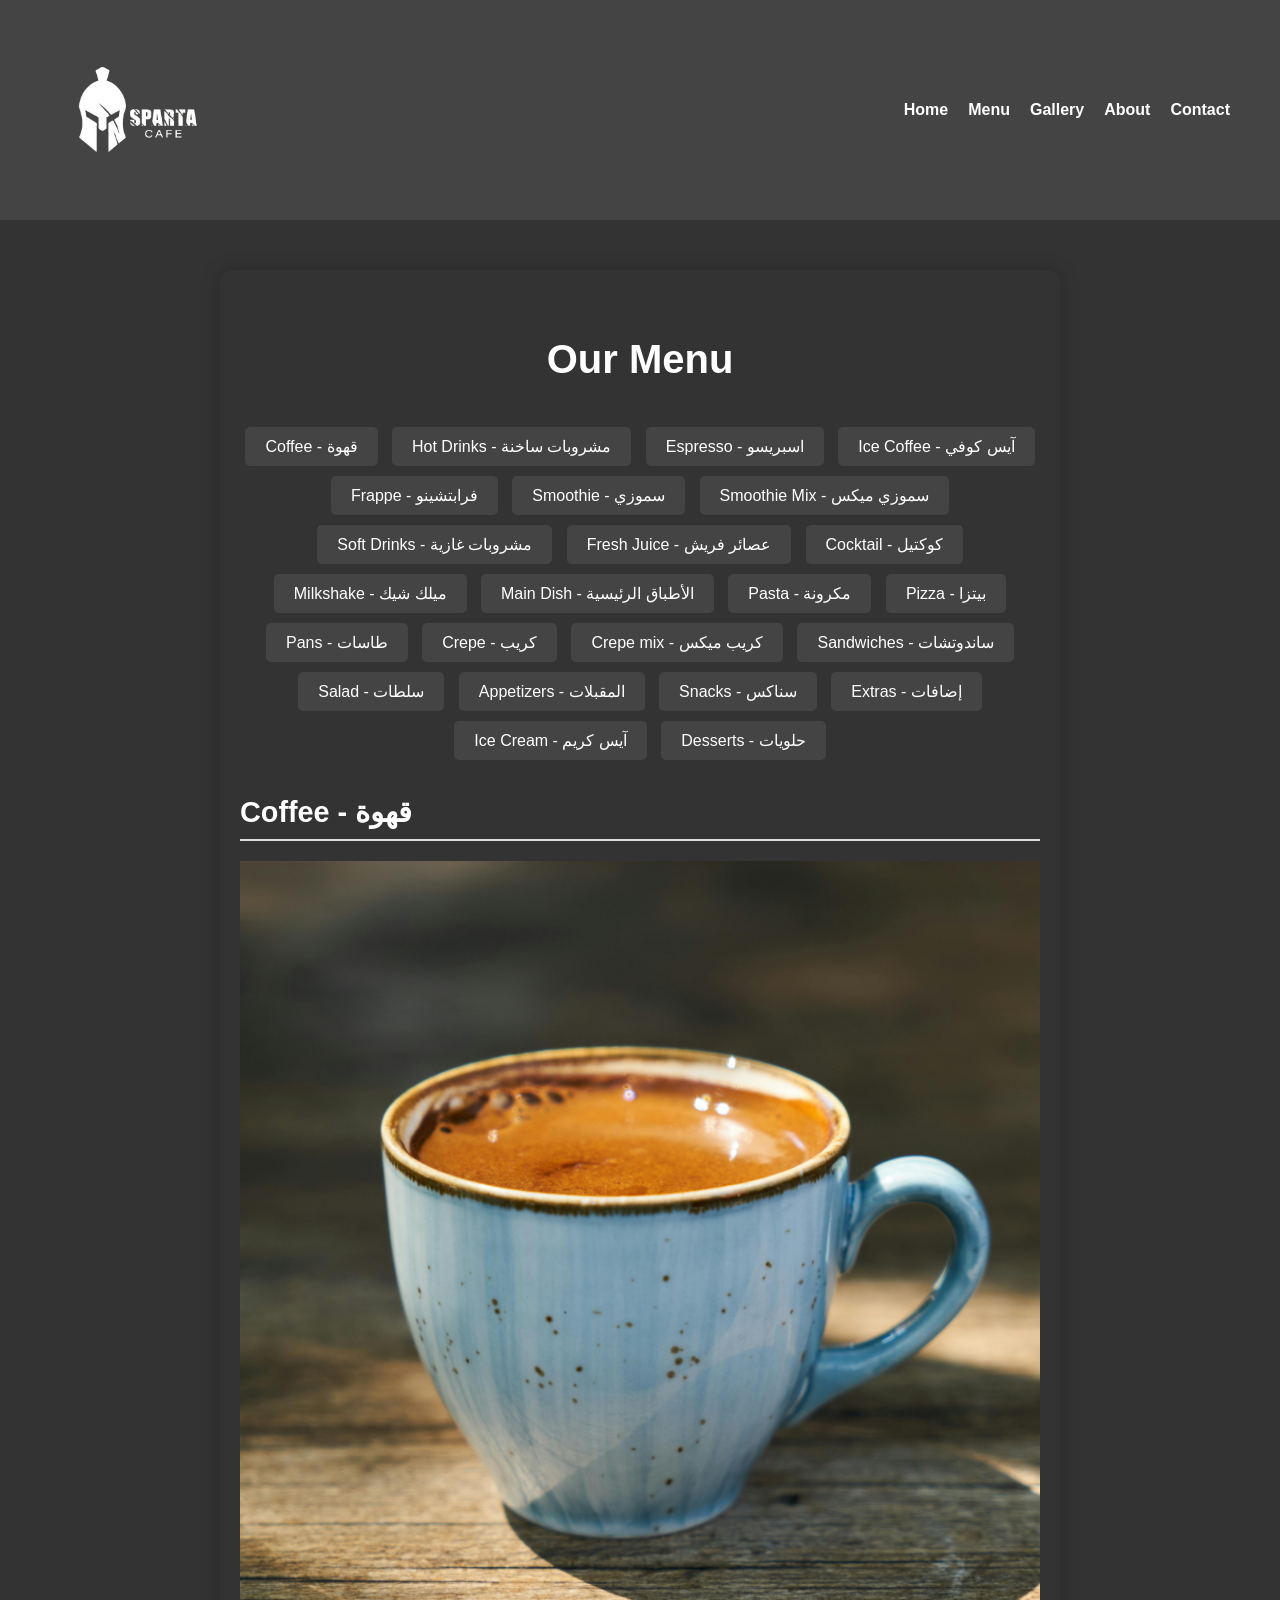
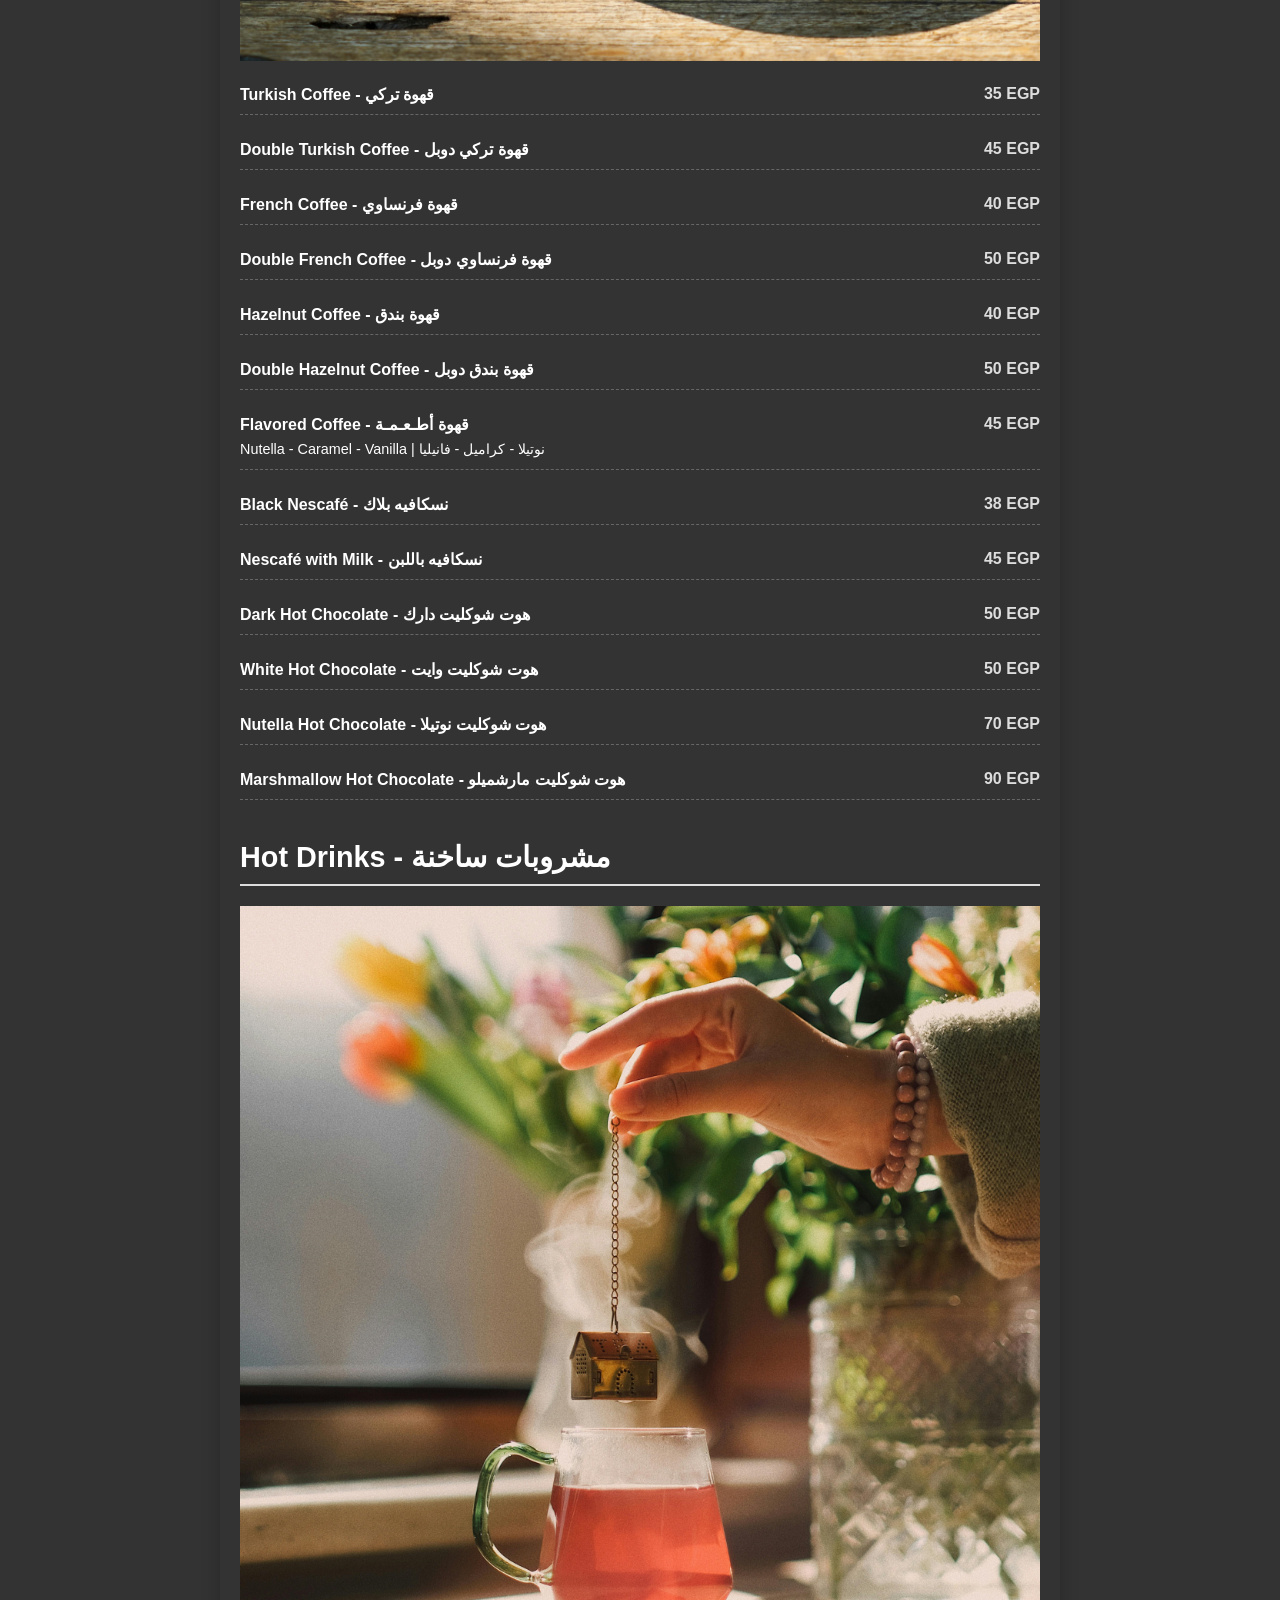
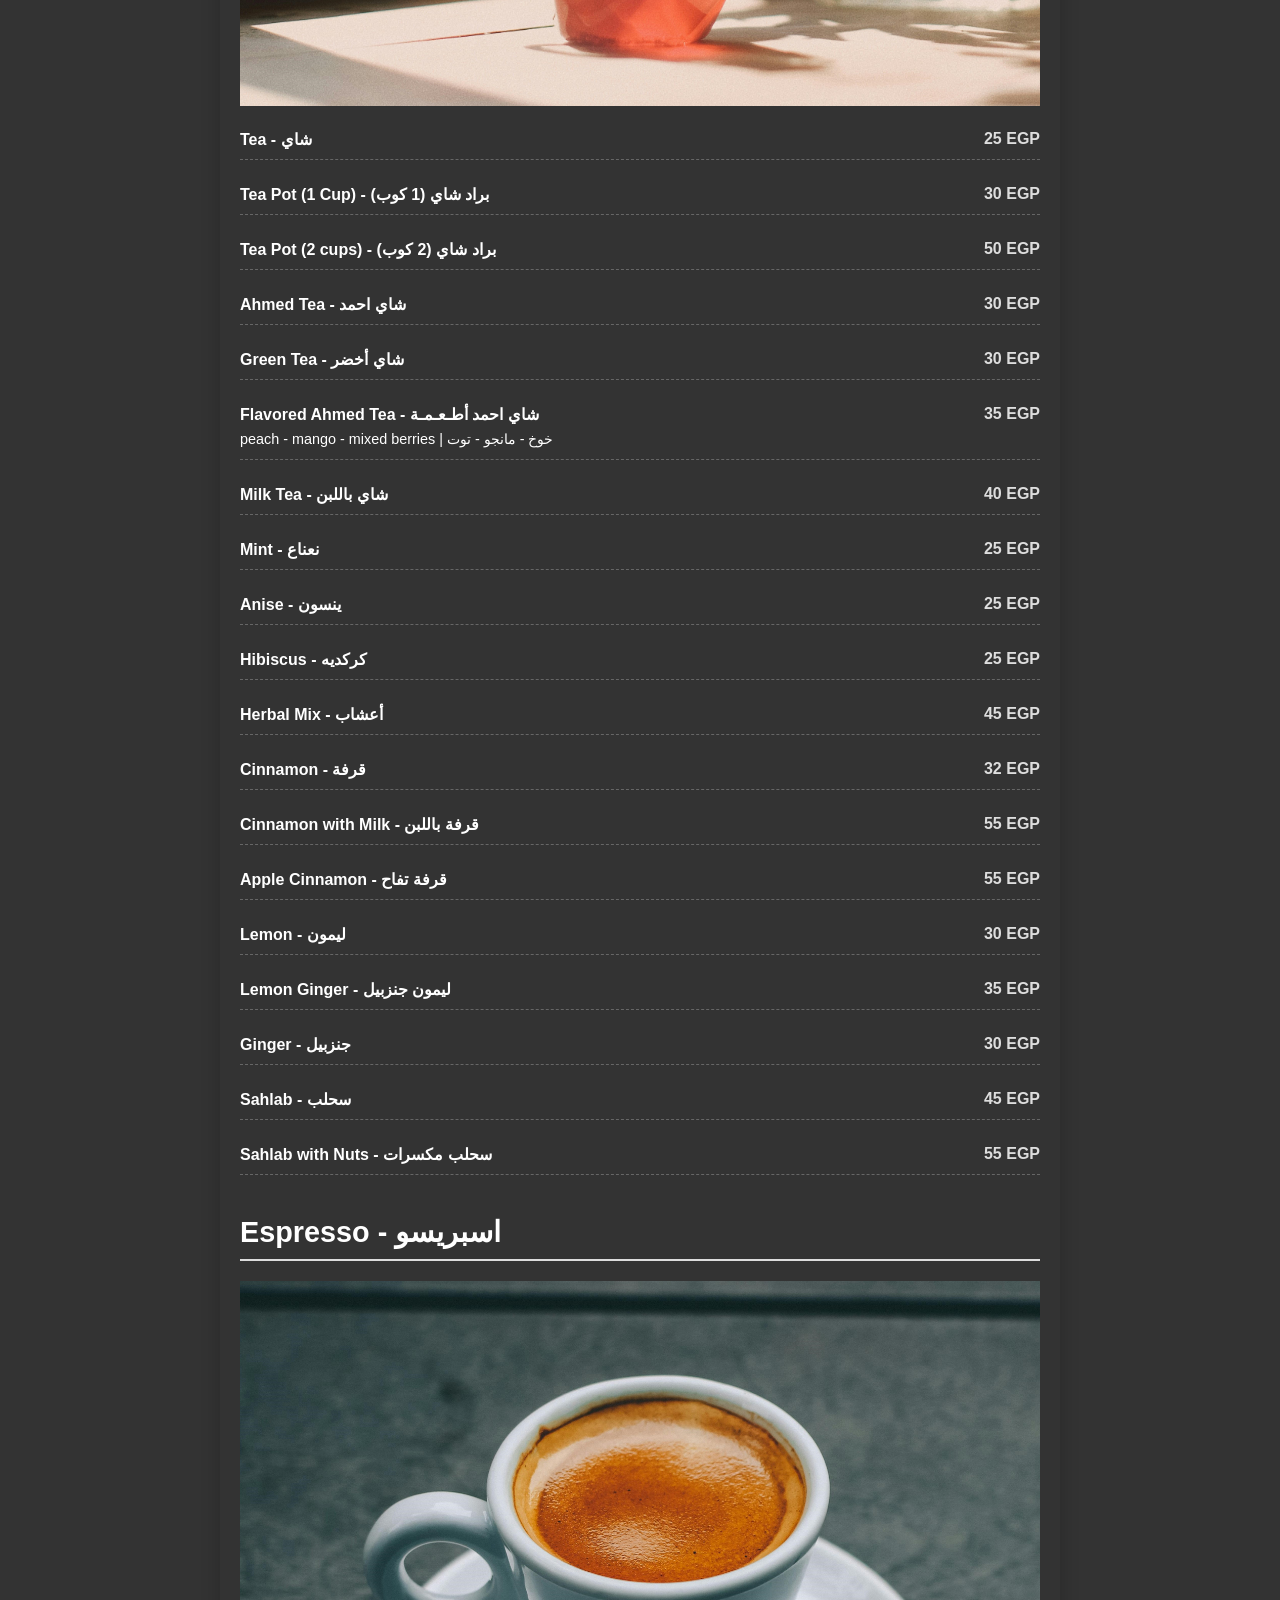
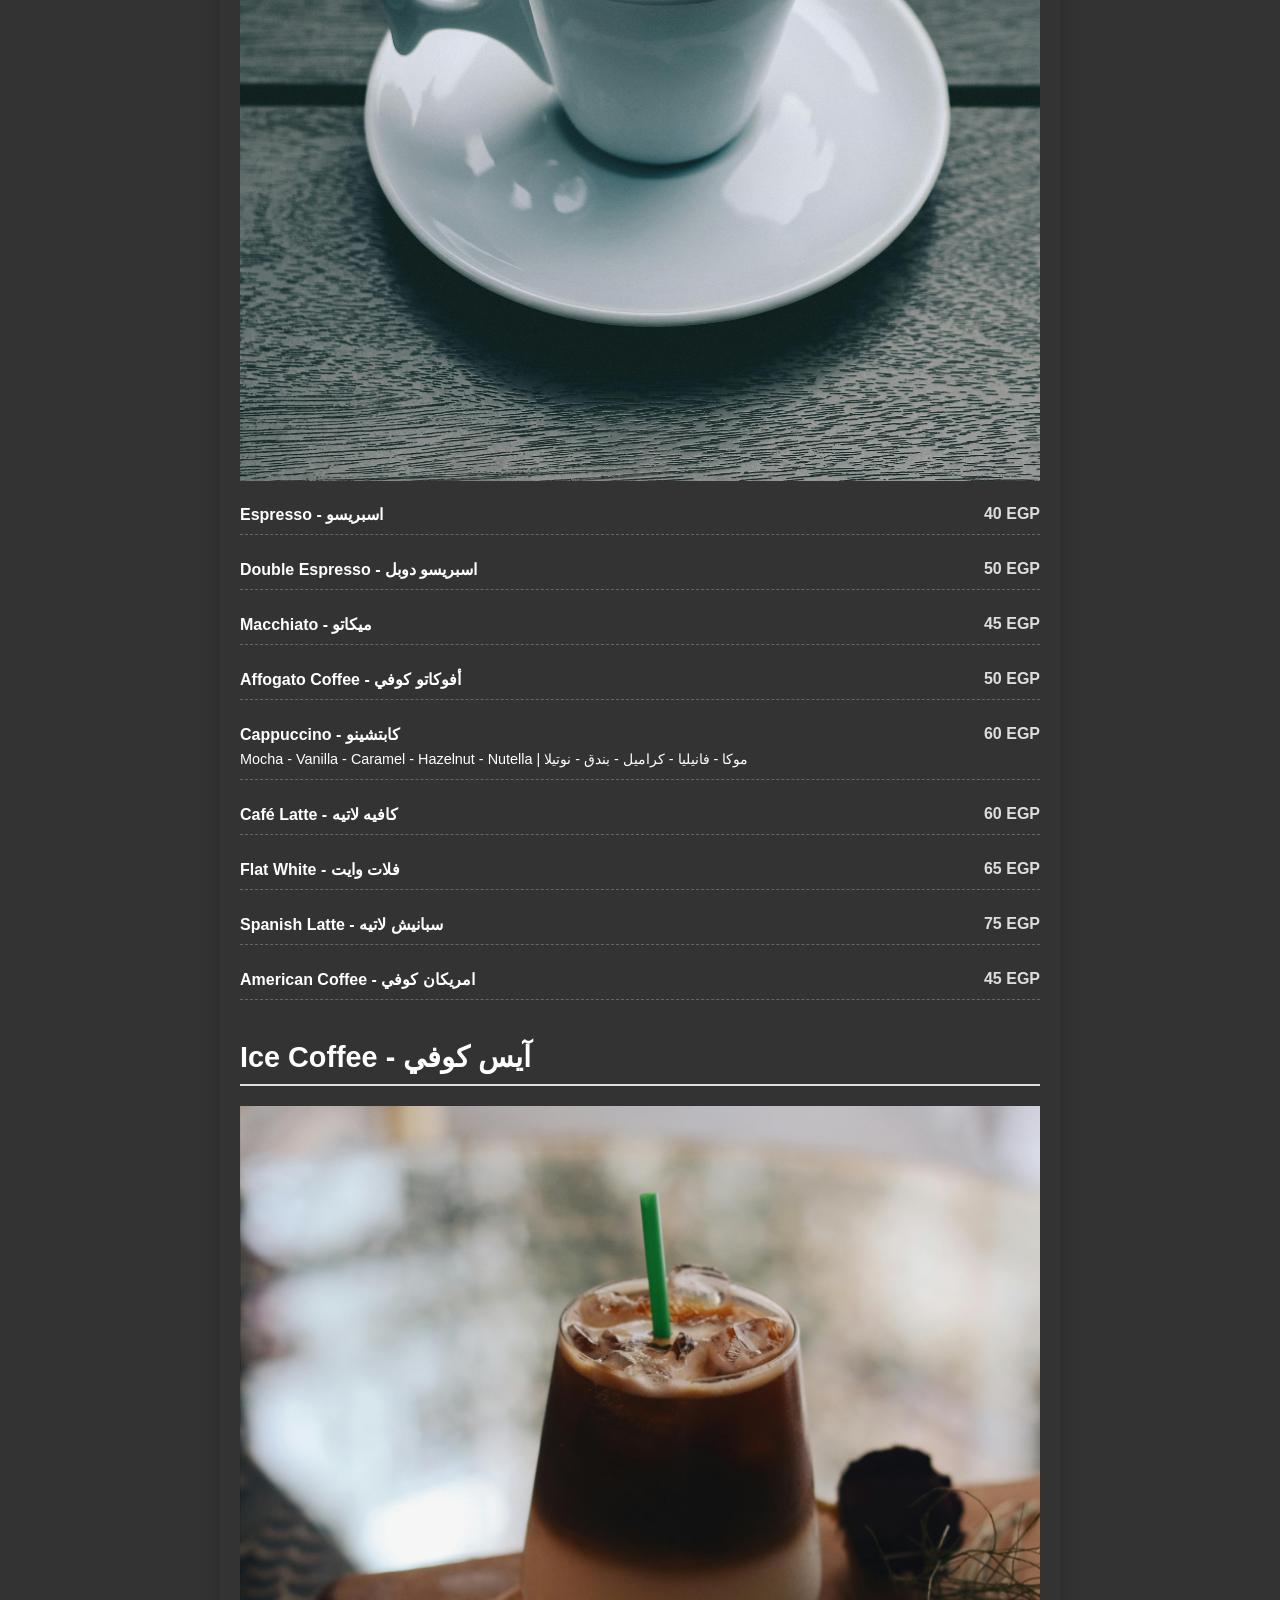
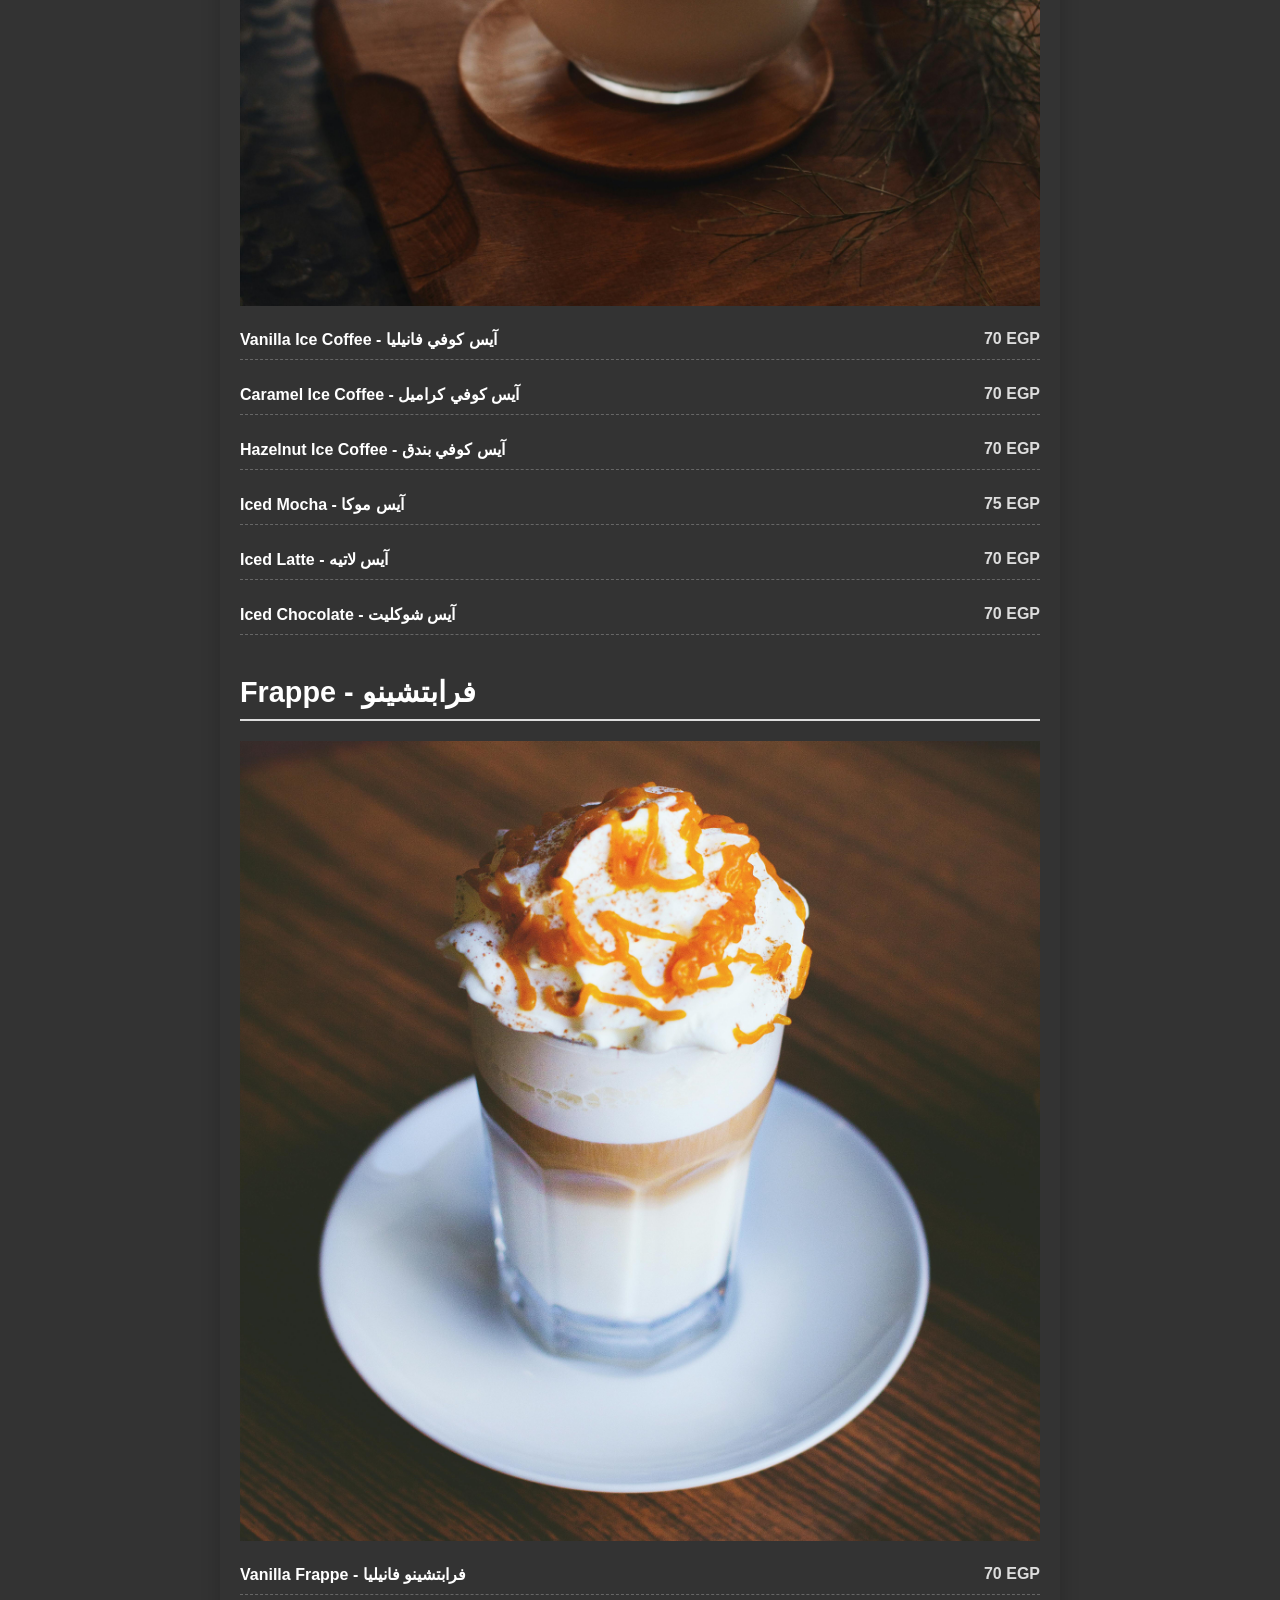
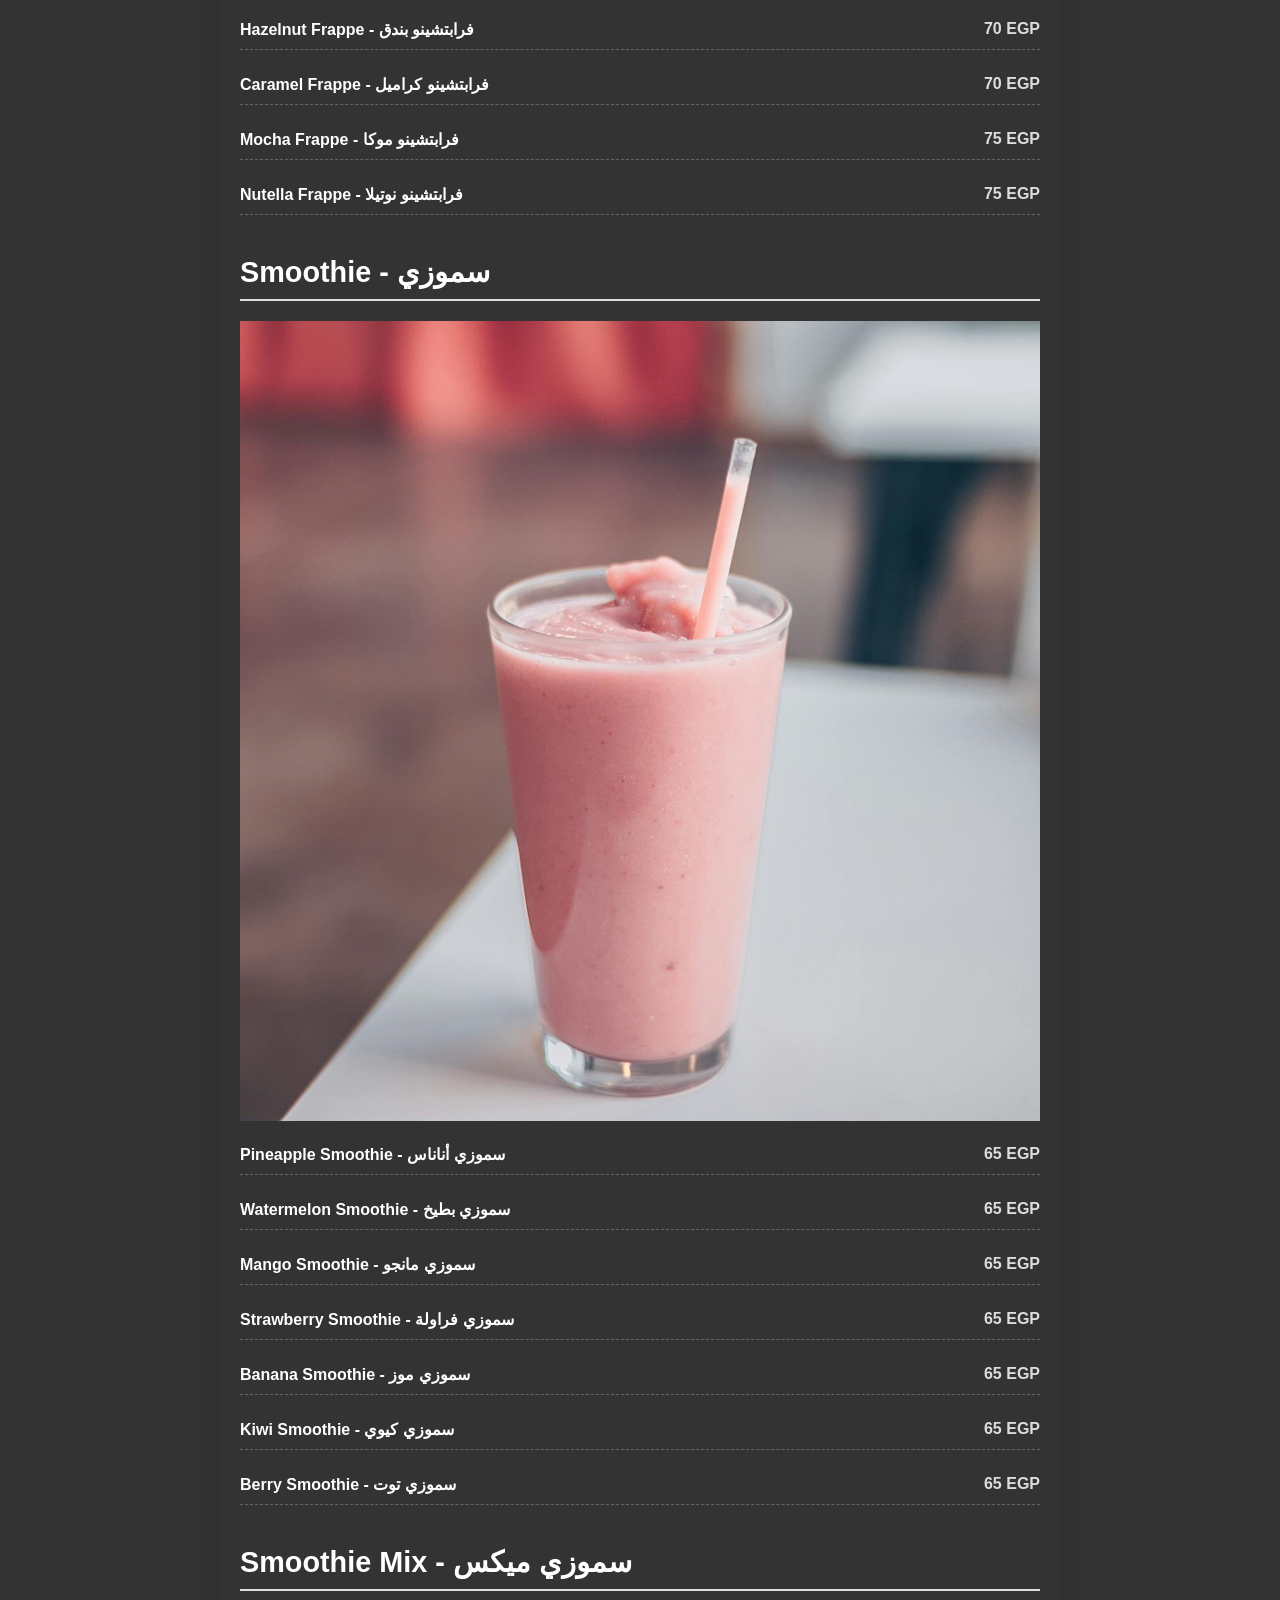
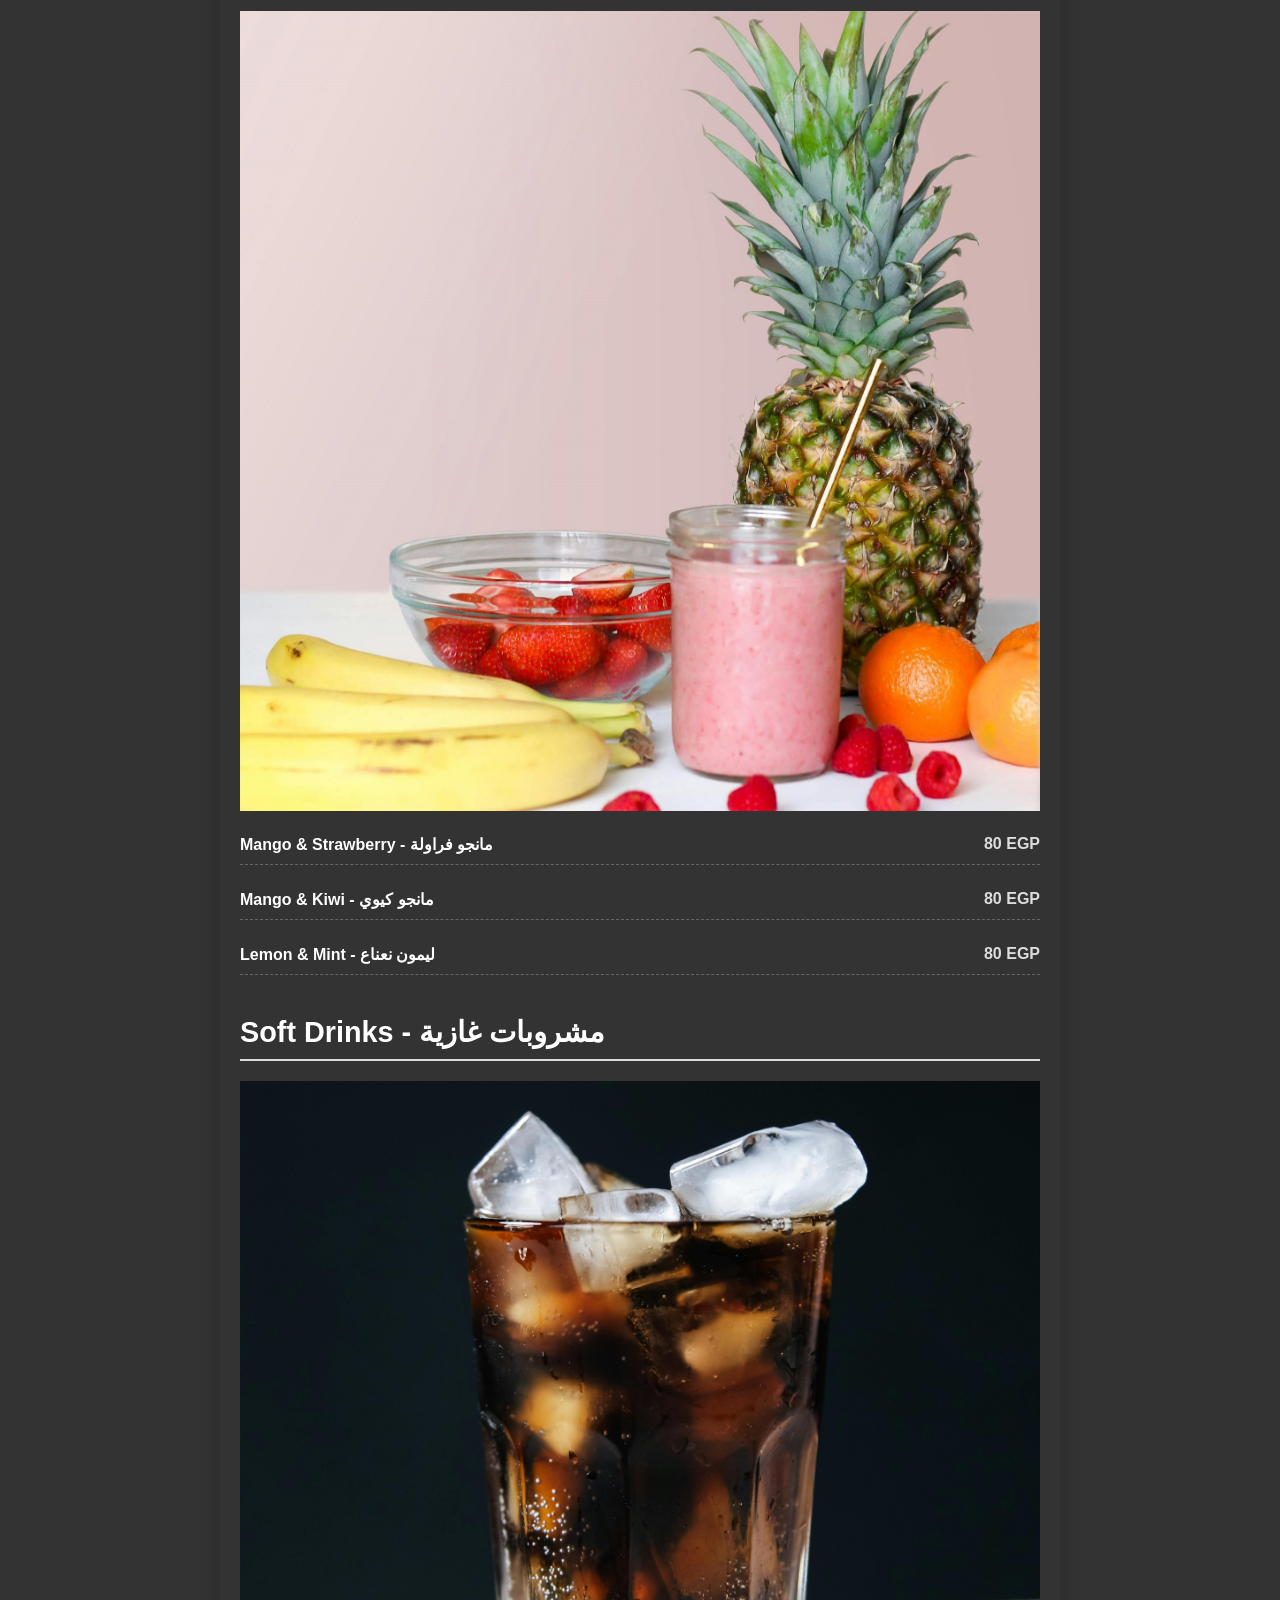
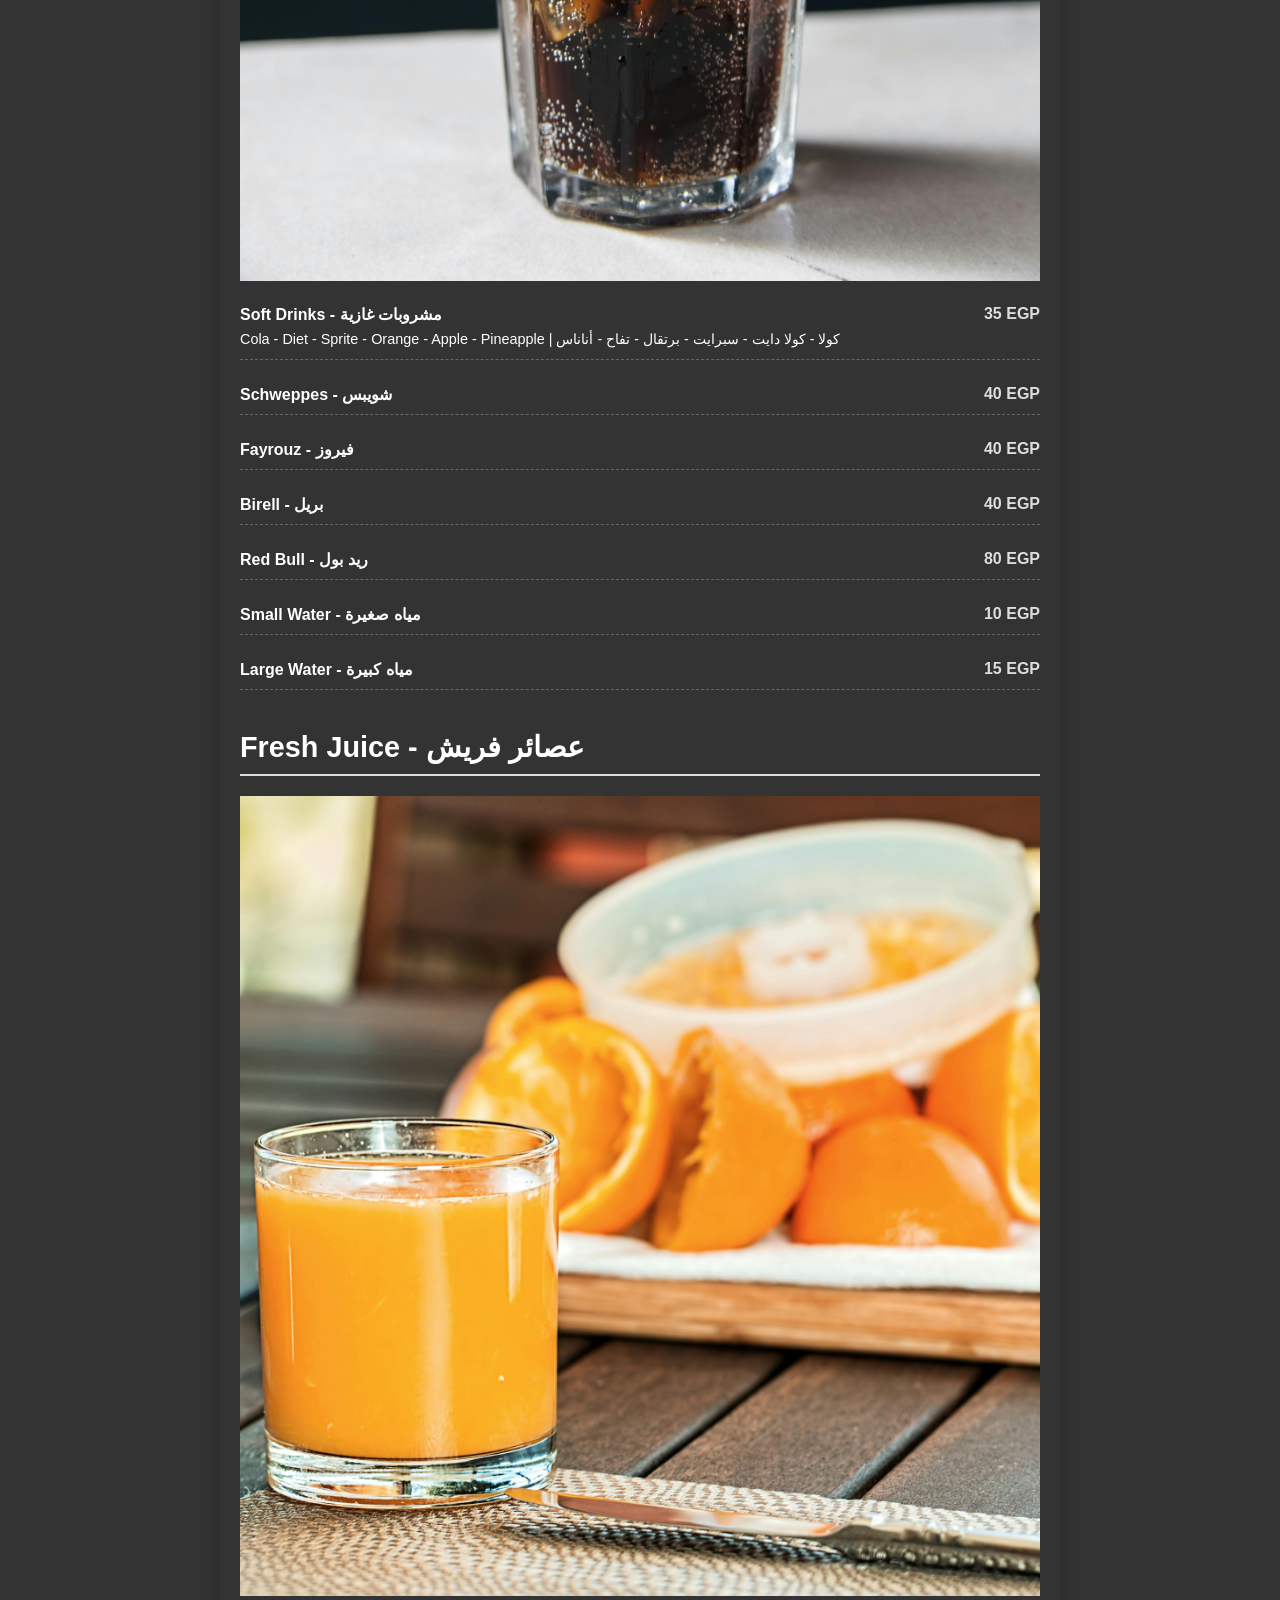
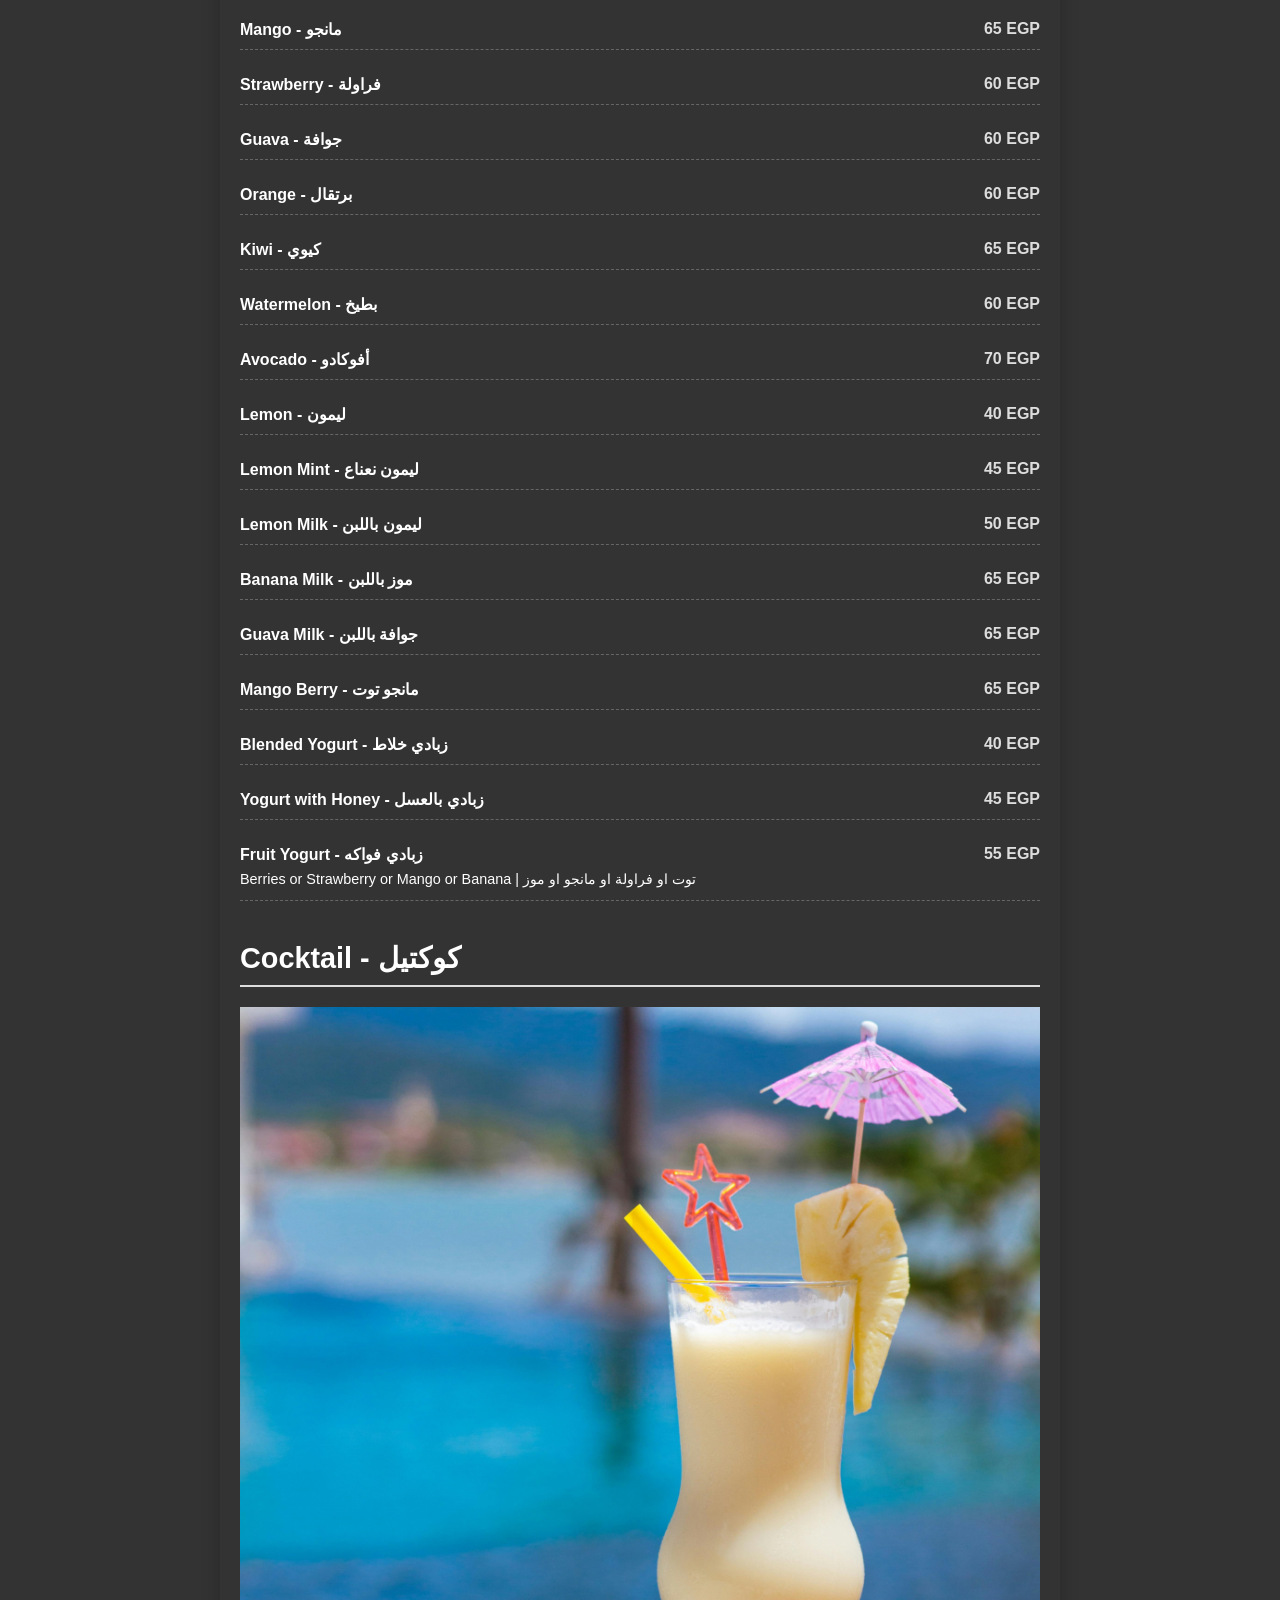
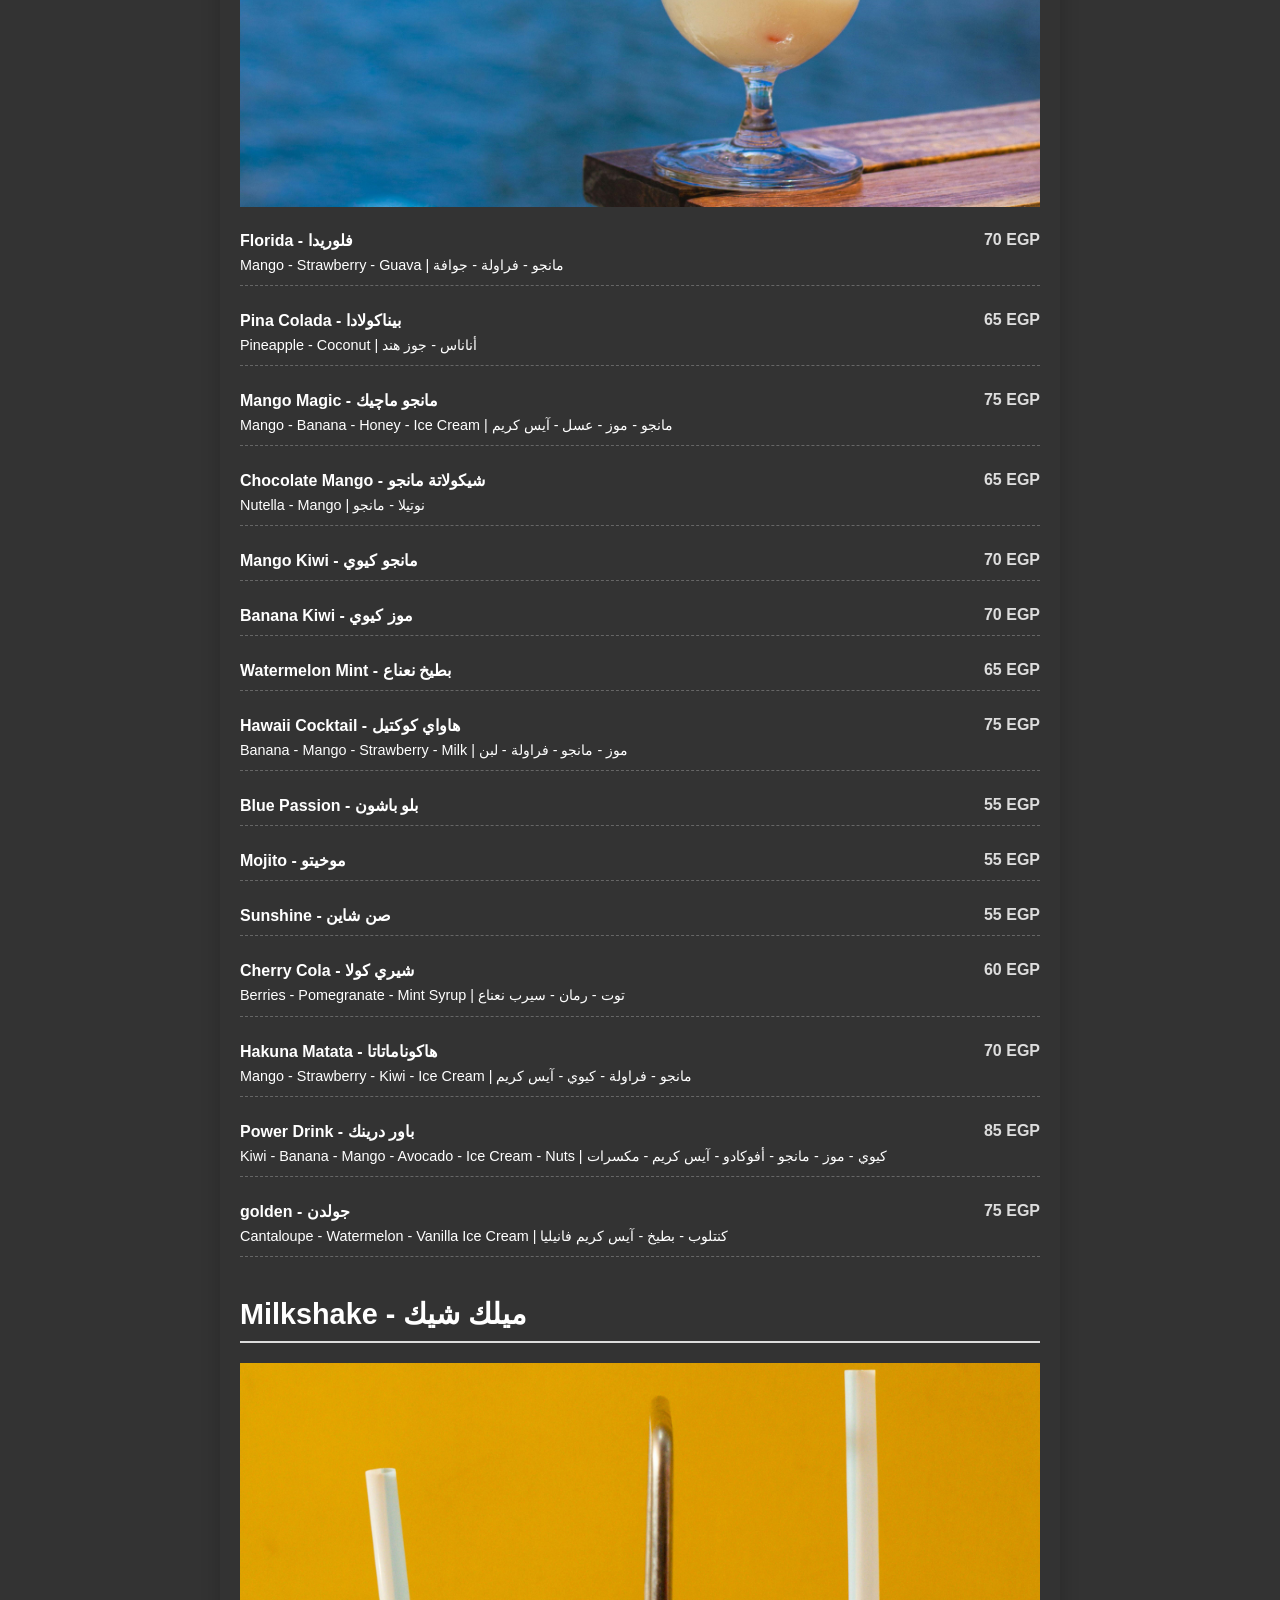
==== menu.html @ 27a99765 "first commit" ====
<!DOCTYPE html>
<html lang="en">
<head>
  <meta charset="UTF-8" />
  <meta name="viewport" content="width=device-width, initial-scale=1.0"/>
  <title>Menu | Sparta Café</title>
  <link rel="stylesheet" href="style.css" />
</head>
<body class="fade-in-page">

  <header>
    <img src="images/logo.png" alt="Cafe Logo" class="logo" />
    <nav>
      <ul>
        <li><a href="index.html">Home</a></li>
        <li><a href="menu.html">Menu</a></li>
        <li><a href="gallery.html">Gallery</a></li>
        <li><a href="about.html">About</a></li>
        <li><a href="contact.html">Contact</a></li>
      </ul>
    </nav>
  </header>

  <main class="menu-page">
    <h1>Our Menu</h1>

    <div class="menu-buttons">
  <button onclick="scrollToSection('coffee')">Coffee - قهوة</button>
  <button onclick="scrollToSection('hot-drinks')">Hot Drinks - مشروبات ساخنة</button>
  <button onclick="scrollToSection('espresso')">Espresso - اسبريسو</button>
  <button onclick="scrollToSection('ice-coffee')">Ice Coffee - آيس كوفي</button>
  <button onclick="scrollToSection('frappe')">Frappe - فرابتشينو</button>
  <button onclick="scrollToSection('smoothie')">Smoothie - سموزي</button>
  <button onclick="scrollToSection('smoothie-mix')">Smoothie Mix - سموزي ميكس</button>
  <button onclick="scrollToSection('soft-drinks')">Soft Drinks - مشروبات غازية</button>
  <button onclick="scrollToSection('fresh-juice')">Fresh Juice - عصائر فريش</button>
  <button onclick="scrollToSection('cocktail')">Cocktail - كوكتيل</button>
  <button onclick="scrollToSection('milkshake')">Milkshake - ميلك شيك</button>
  <button onclick="scrollToSection('main-dish')">Main Dish - الأطباق الرئيسية</button>
  <button onclick="scrollToSection('pasta')">Pasta - مكرونة</button>
  <button onclick="scrollToSection('pizza')">Pizza - بيتزا</button>
  <button onclick="scrollToSection('pans')">Pans - طاسات</button>
  <button onclick="scrollToSection('crepe')">Crepe - كريب</button>
  <button onclick="scrollToSection('crepe-mix')">Crepe mix - كريب ميكس</button>
  <button onclick="scrollToSection('sandwiches')">Sandwiches - ساندوتشات</button>
  <button onclick="scrollToSection('salad')">Salad - سلطات</button>
  <button onclick="scrollToSection('appetizers')">Appetizers - المقبلات</button>
  <button onclick="scrollToSection('snacks')">Snacks - سناكس</button>
  <button onclick="scrollToSection('extras')">Extras - إضافات</button>
  <button onclick="scrollToSection('ice-cream')">Ice Cream - آيس كريم</button>
  <button onclick="scrollToSection('desserts')">Desserts - حلويات</button>
</div>

<section class="menu-section" id="coffee">
  <h2>Coffee - قهوة</h2>
  <img src="images/coffee.jpg" alt="Coffee" class="section-image">

  <div class="menu-item"><div class="item-row"><span class="item-name">Turkish Coffee - قهوة تركي</span><span class="price">35 EGP</span></div></div>
  <div class="menu-item"><div class="item-row"><span class="item-name">Double Turkish Coffee - قهوة تركي دوبل</span><span class="price">45 EGP</span></div></div>
  <div class="menu-item"><div class="item-row"><span class="item-name">French Coffee - قهوة فرنساوي</span><span class="price">40 EGP</span></div></div>
  <div class="menu-item"><div class="item-row"><span class="item-name">Double French Coffee - قهوة فرنساوي دوبل</span><span class="price">50 EGP</span></div></div>
  <div class="menu-item"><div class="item-row"><span class="item-name">Hazelnut Coffee - قهوة بندق</span><span class="price">40 EGP</span></div></div>
  <div class="menu-item"><div class="item-row"><span class="item-name">Double Hazelnut Coffee - قهوة بندق دوبل</span><span class="price">50 EGP</span></div></div>
  <div class="menu-item"><div class="item-row"><span class="item-name">Flavored Coffee - قهوة أطـعـمـة</span><span class="price">45 EGP</span></div><div class="item-description">Nutella - Caramel - Vanilla | نوتيلا - كراميل - فانيليا</div></div>
  <div class="menu-item"><div class="item-row"><span class="item-name">Black Nescafé - نسكافيه بلاك</span><span class="price">38 EGP</span></div></div>
  <div class="menu-item"><div class="item-row"><span class="item-name">Nescafé with Milk - نسكافيه باللبن</span><span class="price">45 EGP</span></div></div>
  <div class="menu-item"><div class="item-row"><span class="item-name">Dark Hot Chocolate - هوت شوكليت دارك</span><span class="price">50 EGP</span></div></div>
  <div class="menu-item"><div class="item-row"><span class="item-name">White Hot Chocolate - هوت شوكليت وايت</span><span class="price">50 EGP</span></div></div>
  <div class="menu-item"><div class="item-row"><span class="item-name">Nutella Hot Chocolate - هوت شوكليت نوتيلا</span><span class="price">70 EGP</span></div></div>
  <div class="menu-item"><div class="item-row"><span class="item-name">Marshmallow Hot Chocolate - هوت شوكليت مارشميلو</span><span class="price">90 EGP</span></div></div>
</section>

<section class="menu-section" id="hot-drinks">
  <h2>Hot Drinks - مشروبات ساخنة</h2>
  <img src="images/hot-drinks.jpg" alt="hot-drinks" class="section-image">

  <div class="menu-item"><div class="item-row"><span class="item-name">Tea - شاي</span><span class="price">25 EGP</span></div></div>
  <div class="menu-item"><div class="item-row"><span class="item-name">Tea Pot (1 Cup) - براد شاي (1 كوب)</span><span class="price">30 EGP</span></div></div>
  <div class="menu-item"><div class="item-row"><span class="item-name">Tea Pot (2 cups) - براد شاي (2 كوب)</span><span class="price">50 EGP</span></div></div>
  <div class="menu-item"><div class="item-row"><span class="item-name">Ahmed Tea -  شاي احمد</span><span class="price">30 EGP</span></div></div>
  <div class="menu-item"><div class="item-row"><span class="item-name">Green Tea - شاي أخضر</span><span class="price">30 EGP</span></div></div>
  <div class="menu-item"><div class="item-row"><span class="item-name">Flavored Ahmed Tea - شاي احمد أطـعـمـة</span><span class="price">35 EGP</span></div><div class="item-description">peach - mango - mixed berries | خوخ - مانجو - توت</div></div>
  <div class="menu-item"><div class="item-row"><span class="item-name">Milk Tea - شاي باللبن</span><span class="price">40 EGP</span></div></div>
  <div class="menu-item"><div class="item-row"><span class="item-name">Mint - نعناع</span><span class="price">25 EGP</span></div></div>
  <div class="menu-item"><div class="item-row"><span class="item-name">Anise - ينسون</span><span class="price">25 EGP</span></div></div>
  <div class="menu-item"><div class="item-row"><span class="item-name">Hibiscus - كركديه</span><span class="price">25 EGP</span></div></div>
  <div class="menu-item"><div class="item-row"><span class="item-name">Herbal Mix - أعشاب</span><span class="price">45 EGP</span></div></div>
  <div class="menu-item"><div class="item-row"><span class="item-name">Cinnamon - قرفة</span><span class="price">32 EGP</span></div></div>
  <div class="menu-item"><div class="item-row"><span class="item-name">Cinnamon with Milk - قرفة باللبن</span><span class="price">55 EGP</span></div></div>
  <div class="menu-item"><div class="item-row"><span class="item-name">Apple Cinnamon - قرفة تفاح</span><span class="price">55 EGP</span></div></div>
  <div class="menu-item"><div class="item-row"><span class="item-name">Lemon - ليمون</span><span class="price">30 EGP</span></div></div>
  <div class="menu-item"><div class="item-row"><span class="item-name">Lemon Ginger - ليمون جنزبيل</span><span class="price">35 EGP</span></div></div>
  <div class="menu-item"><div class="item-row"><span class="item-name">Ginger - جنزبيل</span><span class="price">30 EGP</span></div></div>
  <div class="menu-item"><div class="item-row"><span class="item-name">Sahlab - سحلب</span><span class="price">45 EGP</span></div></div>
  <div class="menu-item"><div class="item-row"><span class="item-name">Sahlab with Nuts - سحلب مكسرات</span><span class="price">55 EGP</span></div></div>
</section>

<section class="menu-section" id="espresso">
  <h2>Espresso - اسبريسو</h2>
  <img src="images/espresso.jpg" alt="espresso" class="section-image">

  <div class="menu-item"><div class="item-row"><span class="item-name">Espresso - اسبريسو</span><span class="price">40 EGP</span></div></div>
  <div class="menu-item"><div class="item-row"><span class="item-name">Double Espresso - اسبريسو دوبل</span><span class="price">50 EGP</span></div></div>
  <div class="menu-item"><div class="item-row"><span class="item-name">Macchiato - ميكاتو</span><span class="price">45 EGP</span></div></div>
  <div class="menu-item"><div class="item-row"><span class="item-name">Affogato Coffee - أفوكاتو كوفي</span><span class="price">50 EGP</span></div></div>
  <div class="menu-item"><div class="item-row"><span class="item-name">Cappuccino - كابتشينو</span><span class="price">60 EGP</span></div><div class="item-description">Mocha - Vanilla - Caramel - Hazelnut - Nutella | موكا - فانيليا - كراميل - بندق - نوتيلا</div></div>
  <div class="menu-item"><div class="item-row"><span class="item-name">Café Latte - كافيه لاتيه</span><span class="price">60 EGP</span></div></div>
  <div class="menu-item"><div class="item-row"><span class="item-name">Flat White - فلات وايت</span><span class="price">65 EGP</span></div></div>
  <div class="menu-item"><div class="item-row"><span class="item-name">Spanish Latte - سبانيش لاتيه</span><span class="price">75 EGP</span></div></div>
  <div class="menu-item"><div class="item-row"><span class="item-name">American Coffee - امريكان كوفي</span><span class="price">45 EGP</span></div></div>
</section>

<section class="menu-section" id="ice-coffee">
  <h2>Ice Coffee - آيس كوفي</h2>
  <img src="images/ice-coffee.jpg" alt="ice-coffee" class="section-image">

  <div class="menu-item"><div class="item-row"><span class="item-name">Vanilla Ice Coffee - آيس كوفي فانيليا</span><span class="price">70 EGP</span></div></div>
  <div class="menu-item"><div class="item-row"><span class="item-name">Caramel Ice Coffee - آيس كوفي كراميل</span><span class="price">70 EGP</span></div></div>
  <div class="menu-item"><div class="item-row"><span class="item-name">Hazelnut Ice Coffee - آيس كوفي بندق</span><span class="price">70 EGP</span></div></div>
  <div class="menu-item"><div class="item-row"><span class="item-name">Iced Mocha - آيس موكا</span><span class="price">75 EGP</span></div></div>
  <div class="menu-item"><div class="item-row"><span class="item-name">Iced Latte - آيس لاتيه</span><span class="price">70 EGP</span></div></div>
  <div class="menu-item"><div class="item-row"><span class="item-name">Iced Chocolate - آيس شوكليت</span><span class="price">70 EGP</span></div></div>
</section>

<section class="menu-section" id="frappe">
  <h2>Frappe - فرابتشينو</h2>
  <img src="images/frappe.jpg" alt="frappe" class="section-image">

  <div class="menu-item"><div class="item-row"><span class="item-name">Vanilla Frappe - فرابتشينو فانيليا</span><span class="price">70 EGP</span></div></div>
  <div class="menu-item"><div class="item-row"><span class="item-name">Hazelnut Frappe - فرابتشينو بندق</span><span class="price">70 EGP</span></div></div>
  <div class="menu-item"><div class="item-row"><span class="item-name">Caramel Frappe - فرابتشينو كراميل</span><span class="price">70 EGP</span></div></div>
  <div class="menu-item"><div class="item-row"><span class="item-name">Mocha Frappe - فرابتشينو موكا</span><span class="price">75 EGP</span></div></div>
  <div class="menu-item"><div class="item-row"><span class="item-name">Nutella Frappe - فرابتشينو نوتيلا</span><span class="price">75 EGP</span></div></div>
</section>

<section class="menu-section" id="smoothie">
  <h2>Smoothie - سموزي</h2>
  <img src="images/smoothie.jpg" alt="smoothie" class="section-image">

  <div class="menu-item"><div class="item-row"><span class="item-name">Pineapple Smoothie - سموزي أناناس</span><span class="price">65 EGP</span></div></div>
  <div class="menu-item"><div class="item-row"><span class="item-name">Watermelon Smoothie - سموزي بطيخ</span><span class="price">65 EGP</span></div></div>
  <div class="menu-item"><div class="item-row"><span class="item-name">Mango Smoothie - سموزي مانجو</span><span class="price">65 EGP</span></div></div>
  <div class="menu-item"><div class="item-row"><span class="item-name">Strawberry Smoothie - سموزي فراولة</span><span class="price">65 EGP</span></div></div>
  <div class="menu-item"><div class="item-row"><span class="item-name">Banana Smoothie - سموزي موز</span><span class="price">65 EGP</span></div></div>
  <div class="menu-item"><div class="item-row"><span class="item-name">Kiwi Smoothie - سموزي كيوي</span><span class="price">65 EGP</span></div></div>
  <div class="menu-item"><div class="item-row"><span class="item-name">Berry Smoothie - سموزي توت</span><span class="price">65 EGP</span></div></div>
</section>

<section class="menu-section" id="smoothie-mix">
  <h2>Smoothie Mix - سموزي ميكس</h2>
  <img src="images/smoothie-mix.jpg" alt="smoothie-mix" class="section-image">

  <div class="menu-item"><div class="item-row"><span class="item-name">Mango & Strawberry - مانجو فراولة</span><span class="price">80 EGP</span></div></div>
  <div class="menu-item"><div class="item-row"><span class="item-name">Mango & Kiwi - مانجو كيوي</span><span class="price">80 EGP</span></div></div>
  <div class="menu-item"><div class="item-row"><span class="item-name">Lemon & Mint - ليمون نعناع</span><span class="price">80 EGP</span></div></div>
</section>

<section class="menu-section" id="soft-drinks">
  <h2>Soft Drinks - مشروبات غازية</h2>
  <img src="images/soft-drinks.jpg" alt="soft-drinks" class="section-image">

  <div class="menu-item"><div class="item-row"><span class="item-name">Soft Drinks - مشروبات غازية</span><span class="price">35 EGP</span></div><div class="item-description">Cola - Diet - Sprite - Orange - Apple - Pineapple | كولا - كولا دايت - سبرايت - برتقال - تفاح - أناناس</div></div>
  <div class="menu-item"><div class="item-row"><span class="item-name">Schweppes - شويبس</span><span class="price">40 EGP</span></div></div>
  <div class="menu-item"><div class="item-row"><span class="item-name">Fayrouz - فيروز</span><span class="price">40 EGP</span></div></div>
  <div class="menu-item"><div class="item-row"><span class="item-name">Birell - بريل</span><span class="price">40 EGP</span></div></div>
  <div class="menu-item"><div class="item-row"><span class="item-name">Red Bull - ريد بول</span><span class="price">80 EGP</span></div></div>
  <div class="menu-item"><div class="item-row"><span class="item-name">Small Water - مياه صغيرة</span><span class="price">10 EGP</span></div></div>
  <div class="menu-item"><div class="item-row"><span class="item-name">Large Water - مياه كبيرة</span><span class="price">15 EGP</span></div></div>
</section>

<section class="menu-section" id="fresh-juice">
  <h2>Fresh Juice - عصائر فريش</h2>
  <img src="images/fresh-juice.jpg" alt="fresh-juice" class="section-image">

  <div class="menu-item"><div class="item-row"><span class="item-name">Mango - مانجو</span><span class="price">65 EGP</span></div></div>
  <div class="menu-item"><div class="item-row"><span class="item-name">Strawberry - فراولة</span><span class="price">60 EGP</span></div></div>
  <div class="menu-item"><div class="item-row"><span class="item-name">Guava - جوافة</span><span class="price">60 EGP</span></div></div>
  <div class="menu-item"><div class="item-row"><span class="item-name">Orange - برتقال</span><span class="price">60 EGP</span></div></div>
  <div class="menu-item"><div class="item-row"><span class="item-name">Kiwi - كيوي</span><span class="price">65 EGP</span></div></div>
  <div class="menu-item"><div class="item-row"><span class="item-name">Watermelon - بطيخ</span><span class="price">60 EGP</span></div></div>
  <div class="menu-item"><div class="item-row"><span class="item-name">Avocado - أفوكادو</span><span class="price">70 EGP</span></div></div>
  <div class="menu-item"><div class="item-row"><span class="item-name">Lemon - ليمون</span><span class="price">40 EGP</span></div></div>
  <div class="menu-item"><div class="item-row"><span class="item-name">Lemon Mint - ليمون نعناع</span><span class="price">45 EGP</span></div></div>
  <div class="menu-item"><div class="item-row"><span class="item-name">Lemon Milk - ليمون باللبن</span><span class="price">50 EGP</span></div></div>
  <div class="menu-item"><div class="item-row"><span class="item-name">Banana Milk - موز باللبن</span><span class="price">65 EGP</span></div></div>
  <div class="menu-item"><div class="item-row"><span class="item-name">Guava Milk - جوافة باللبن</span><span class="price">65 EGP</span></div></div>
  <div class="menu-item"><div class="item-row"><span class="item-name">Mango Berry - مانجو توت</span><span class="price">65 EGP</span></div></div>
  <div class="menu-item"><div class="item-row"><span class="item-name">Blended Yogurt - زبادي خلاط</span><span class="price">40 EGP</span></div></div>
  <div class="menu-item"><div class="item-row"><span class="item-name">Yogurt with Honey - زبادي بالعسل</span><span class="price">45 EGP</span></div></div>
  <div class="menu-item"><div class="item-row"><span class="item-name">Fruit Yogurt - زبادي فواكه</span><span class="price">55 EGP</span></div><div class="item-description">Berries or Strawberry or Mango or Banana | توت او فراولة او مانجو او موز</div></div>
</section>

<section class="menu-section" id="cocktail">
  <h2>Cocktail - كوكتيل</h2>
  <img src="images/cocktail.jpg" alt="cocktail" class="section-image">

  <div class="menu-item">
    <div class="item-row"><span class="item-name">Florida - فلوريدا</span><span class="price">70 EGP</span></div>
    <div class="item-description">Mango - Strawberry - Guava | مانجو - فراولة - جوافة</div>
  </div>

  <div class="menu-item">
    <div class="item-row"><span class="item-name">Pina Colada - بيناكولادا</span><span class="price">65 EGP</span></div>
    <div class="item-description">Pineapple - Coconut | أناناس - جوز هند</div>
  </div>

  <div class="menu-item">
    <div class="item-row"><span class="item-name">Mango Magic - مانجو ماچيك</span><span class="price">75 EGP</span></div>
    <div class="item-description">Mango - Banana - Honey - Ice Cream | مانجو - موز - عسل - آيس كريم</div>
  </div>

  <div class="menu-item">
    <div class="item-row"><span class="item-name">Chocolate Mango - شيكولاتة مانجو</span><span class="price">65 EGP</span></div>
    <div class="item-description">Nutella - Mango | نوتيلا - مانجو</div>
  </div>

  <div class="menu-item">
    <div class="item-row"><span class="item-name">Mango Kiwi - مانجو كيوي</span><span class="price">70 EGP</span></div>
  </div>

  <div class="menu-item">
    <div class="item-row"><span class="item-name">Banana Kiwi - موز كيوي</span><span class="price">70 EGP</span></div>
  </div>

  <div class="menu-item">
    <div class="item-row"><span class="item-name">Watermelon Mint - بطيخ نعناع</span><span class="price">65 EGP</span></div>
  </div>

  <div class="menu-item">
    <div class="item-row"><span class="item-name">Hawaii Cocktail - هاواي كوكتيل</span><span class="price">75 EGP</span></div>
    <div class="item-description">Banana - Mango - Strawberry - Milk | موز - مانجو - فراولة - لبن</div>
  </div>

  <div class="menu-item">
    <div class="item-row"><span class="item-name">Blue Passion - بلو باشون</span><span class="price">55 EGP</span></div>
  </div>

  <div class="menu-item">
    <div class="item-row"><span class="item-name">Mojito - موخيتو</span><span class="price">55 EGP</span></div>
  </div>

  <div class="menu-item">
    <div class="item-row"><span class="item-name">Sunshine - صن شاين</span><span class="price">55 EGP</span></div>
  </div>

  <div class="menu-item">
    <div class="item-row"><span class="item-name">Cherry Cola - شيري كولا</span><span class="price">60 EGP</span></div>
    <div class="item-description">Berries - Pomegranate - Mint Syrup | توت - رمان - سيرب نعناع</div>
  </div>

  <div class="menu-item">
    <div class="item-row"><span class="item-name">Hakuna Matata - هاكوناماتاتا</span><span class="price">70 EGP</span></div>
    <div class="item-description">Mango - Strawberry - Kiwi - Ice Cream | مانجو - فراولة - كيوي - آيس كريم</div>
  </div>

  <div class="menu-item">
    <div class="item-row"><span class="item-name">Power Drink - باور درينك</span><span class="price">85 EGP</span></div>
    <div class="item-description">Kiwi - Banana - Mango - Avocado - Ice Cream - Nuts | كيوي - موز - مانجو - أفوكادو - آيس كريم - مكسرات</div>
  </div>

  <div class="menu-item">
    <div class="item-row"><span class="item-name">golden - جولدن</span><span class="price">75 EGP</span></div>
    <div class="item-description">Cantaloupe - Watermelon - Vanilla Ice Cream | كنتلوب - بطيخ - آيس كريم فانيليا  </div>
  </div>
</section>

<section class="menu-section" id="milkshake">
  <h2>Milkshake - ميلك شيك</h2>
  <img src="images/milkshake.jpg" alt="milkshake" class="section-image">

  <div class="menu-item"><div class="item-row"><span class="item-name">Chocolate Milkshake - ميلك شيك شيكولاته</span><span class="price">70 EGP</span></div></div>

  <div class="menu-item"><div class="item-row"><span class="item-name">Vanilla Milkshake - ميلك شيك فانيليا</span><span class="price">70 EGP</span></div></div>

  <div class="menu-item"><div class="item-row"><span class="item-name">Caramel Milkshake - ميلك شيك كراميل</span><span class="price">70 EGP</span></div></div>

  <div class="menu-item"><div class="item-row"><span class="item-name">Nutella Milkshake - ميلك شيك نوتيلا</span><span class="price">80 EGP</span></div></div>

  <div class="menu-item"><div class="item-row"><span class="item-name">Kit Kat Milkshake - ميلك شيك كيت كات</span><span class="price">80 EGP</span></div></div>

  <div class="menu-item"><div class="item-row"><span class="item-name">Oreo Milkshake - ميلك شيك اوريو</span><span class="price">75 EGP</span></div></div>

  <div class="menu-item"><div class="item-row"><span class="item-name">Lotus Milkshake - ميلك شيك لوتس</span><span class="price">70 EGP</span></div></div>

  <div class="menu-item"><div class="item-row"><span class="item-name">Mango Milkshake - ميلك شيك مانجو</span><span class="price">70 EGP</span></div></div>

  <div class="menu-item"><div class="item-row"><span class="item-name">Strawberry Milkshake - ميلك شيك فراولة</span><span class="price">70 EGP</span></div></div>

  <div class="menu-item"><div class="item-row"><span class="item-name">Berry Milkshake - ميلك شيك توت</span><span class="price">70 EGP</span></div></div>

  <div class="menu-item"><div class="item-row"><span class="item-name">Avocado Milkshake - ميلك شيك افوكادو</span><span class="price">85 EGP</span></div></div>
</section>

<section class="menu-section" id="main-dish">
  <h2>Main Dish - الأطباق الرئيسية</h2>
  <img src="images/main-dish.jpg" alt="main-dish" class="section-image">

  <div class="menu-item"><div class="item-row"><span class="item-name">Mix Grill - ميكس جريل</span><span class="price">295 EGP</span></div><div class="item-description">Steak, Kofta, sausage, Shish Served with basmati rice, Fries, and green salad | ستيك, كفتة, سجق, شيش يقدم مع ارز بسمتي و بطاطس و سلطة خضراء</div></div>
  
  <div class="menu-item"><div class="item-row"><span class="item-name">Beef Stroganoff - بيف استراجانوف</span><span class="price">275 EGP</span></div><div class="item-description">Served with basmati rice, Fries, and green salad | يقدم مع ارز بسمتي و بطاطس و سلطة خضراء</div></div>

  <div class="menu-item"><div class="item-row"><span class="item-name">Beef Mushroom - بيف مشروم</span><span class="price">265 EGP</span></div><div class="item-description">Served with basmati rice, Fries, and green salad | يقدم مع ارز بسمتي و بطاطس و سلطة خضراء</div></div>

  <div class="menu-item"><div class="item-row"><span class="item-name">Cordon Bleu - كوردن بلو</span><span class="price">255 EGP</span></div><div class="item-description">Served with basmati rice, Fries, and coleslaw salad | يقدم مع ارز بسمتي و بطاطس و سلطة كلو سلو</div></div>

  <div class="menu-item"><div class="item-row"><span class="item-name">Fajita - فاهيتا</span><span class="price">250 EGP</span></div><div class="item-description">Served with basmati rice, Fries, and coleslaw salad | يقدم مع ارز بسمتي و بطاطس و سلطة كلو سلو</div></div>

  <div class="menu-item"><div class="item-row"><span class="item-name">Shish Tawook - شيش طاووق</span><span class="price">250 EGP</span></div><div class="item-description">Served with basmati rice, Fries, and coleslaw salad | يقدم مع ارز بسمتي و بطاطس و سلطة كلو سلو</div></div>

  <div class="menu-item"><div class="item-row"><span class="item-name">Mix Chicken - ميكس فراخ</span><span class="price">260 EGP</span></div><div class="item-description">Coron Bleu, Pane, Strips Served with basmati rice, Fries, and coleslaw salad | كوردن بلو, بانيه, استربس يقدم مع ارز بسمتي و بطاطس و سلطة كلو سلو</div></div>

  <div class="menu-item"><div class="item-row"><span class="item-name">Pane - بانيه</span><span class="price">235 EGP</span></div><div class="item-description">Served with basmati rice, Fries, and coleslaw salad | يقدم مع ارز بسمتي و بطاطس و سلطة كلو سلو</div></div>
</section>

<section class="menu-section" id="pasta">
  <h2>Pasta - مكرونة</h2>
  <img src="images/pasta.jpg" alt="pasta" class="section-image">

  <div class="menu-item">
    <div class="item-row"><span class="item-name">Mexicano Pasta - مكرونة ميكسيكانو</span><span class="price">95 EGP</span></div>
    <div class="item-description">Red Sauce - Hot Dog - Vegetables | صوص أحمر - هوت دوج - خضار</div>
  </div>

  <div class="menu-item">
    <div class="item-row"><span class="item-name">Arabiata Pasta - مكرونة أربياتا</span><span class="price">75 EGP</span></div>
    <div class="item-description">Red Sauce - Mushroom - Vegetables | صوص أحمر - مشروم - خضار</div>
  </div>

  <div class="menu-item">
    <div class="item-row"><span class="item-name">Alfredo Pasta - مكرونة ألفريدو</span><span class="price">130 EGP</span></div>
    <div class="item-description">White Sauce - Mushroom - Chicken | صوص أبيض - مشروم - قطع فراخ</div>
  </div>

  <div class="menu-item">
    <div class="item-row"><span class="item-name">Negresco Pasta - مكرونة نجرسكو</span><span class="price">140 EGP</span></div>
    <div class="item-description">White Sauce - Chicken - Mozzarella | صوص أبيض - قطع فراخ - موتزاريلا</div>
  </div>

  <div class="menu-item">
    <div class="item-row"><span class="item-name">Bolognese Pasta - مكرونة بولونيز</span><span class="price">125 EGP</span></div>
    <div class="item-description">Red Sauce - Minced Beef | صوص أحمر - لحم مفروم</div>
  </div>

  <div class="menu-item">
    <div class="item-row"><span class="item-name">Shrimp Pasta - مكرونة جمبري</span><span class="price">210 EGP</span></div>
    <div class="item-description">Red Sauce - Shrimp - Vegetables | صوص أحمر - جمبري - خضار</div>
  </div>

  <div class="menu-item">
    <div class="item-row"><span class="item-name">Chinese Noodles - نودلز صيني</span><span class="price">85 EGP</span></div>
    <div class="item-description">Soy Sauce - Noodles - Vegetables | صوص صويا - نودلز - خضار</div>
  </div>
</section>

<section class="menu-section" id="pizza">
  <h2>Pizza - بيتزا</h2>
  <img src="images/pizza.jpg" alt="pizza" class="section-image">

  <div class="menu-item">
    <div class="item-row"><span class="item-name">Margherita Pizza - بيتزا مارجريتا</span><span class="price">105 EGP</span></div>
    <div class="item-description">Pizza Sauce - Mozzarella - Oregano | صوص بيتزا - موتزاريلا - ريحان</div>
  </div>

  <div class="menu-item">
    <div class="item-row"><span class="item-name">Vegetable Pizza - بيتزا خضار</span><span class="price">110 EGP</span></div>
    <div class="item-description">Pizza Sauce - Mozzarella - Pepper - Olives - Oregano | صوص بيتزا - موتزاريلا - فلفل - زيتون - ريحان</div>
  </div>

  <div class="menu-item">
    <div class="item-row"><span class="item-name">Mushroom Pizza - بيتزا مشروم</span><span class="price">125 EGP</span></div>
    <div class="item-description">Pizza Sauce - Mozzarella - Vegetables - Mushroom - Oregano | صوص بيتزا - موتزاريلا - خضار - مشروم - ريحان</div>
  </div>

  <div class="menu-item">
    <div class="item-row"><span class="item-name">Bolognese Pizza - بيتزا بولونيز</span><span class="price">145 EGP</span></div>
    <div class="item-description">Pizza Sauce - Mozzarella - Minced Meat - Oregano | صوص بيتزا - موتزاريلا - لحم مفروم - ريحان</div>
  </div>

  <div class="menu-item">
    <div class="item-row"><span class="item-name">Crispy Chicken Pizza - بيتزا كريسبي</span><span class="price">125 EGP</span></div>
    <div class="item-description">Pizza Sauce - Mozzarella - Crispy Chicken - Oregano | صوص بيتزا - موتزاريلا - فراخ كريسبي - ريحان</div>
  </div>

  <div class="menu-item">
    <div class="item-row"><span class="item-name">Cheese Mix Pizza - بيتزا ميكس جبن</span><span class="price">125 EGP</span></div>
    <div class="item-description">Pizza Sauce - Mozzarella - Cheddar - Roumy - Oregano | صوص بيتزا - موتزاريلا - شيدر - رومي - ريحان</div>
  </div>

  <div class="menu-item">
    <div class="item-row"><span class="item-name">Chicken Ranch Pizza - بيتزا فراخ رانش</span><span class="price">165 EGP</span></div>
    <div class="item-description">Pizza Sauce - Chicken - Mozzarella - Ranch Sauce - Oregano | صوص بيتزا - قطع فراخ - موتزاريلا - صوص رانش - ريحان</div>
  </div>

  <div class="menu-item">
    <div class="item-row"><span class="item-name">Chicken BBQ Pizza - بيتزا فراخ باربكيو</span><span class="price">165 EGP</span></div>
    <div class="item-description">Pizza Sauce - Chicken - Mozzarella - BBQ Sauce - Oregano | صوص بيتزا - قطع فراخ - موتزاريلا - صوص باربكيو - ريحان</div>
  </div>

  <div class="menu-item">
    <div class="item-row"><span class="item-name">Chicken Mix Pizza - بيتزا ميكس فراخ</span><span class="price">145 EGP</span></div>
    <div class="item-description">Pizza Sauce - Crispy Chicken - Chicken Strips - Cordon Bleu - Mozzarella - Oregano | صوص بيتزا - فراخ كريسبي - استربس - كوردن بلو - موتزاريلا - ريحان</div>
  </div>

  <div class="menu-item">
    <div class="item-row"><span class="item-name">Smoked Meat Mix Pizza - بيتزا ميكس لحوم مدخنة</span><span class="price">140 EGP</span></div>
    <div class="item-description">Pizza Sauce - Salami - Smoked Turkey - Mozzarella - Oregano | صوص بيتزا - سلامي - تركي مدخن - موتزاريلا - ريحان</div>
  </div>

  <div class="menu-item">
    <div class="item-row"><span class="item-name">Hot Dog Pizza - بيتزا هوت دوج</span><span class="price">135 EGP</span></div>
    <div class="item-description">Pizza Sauce - Hot Dog - Mozzarella - Oregano | صوص بيتزا - هوت دوج - موتزاريلا - ريحان</div>
  </div>

  <div class="menu-item">
    <div class="item-row"><span class="item-name">Sausage Pizza - بيتزا سجق</span><span class="price">145 EGP</span></div>
    <div class="item-description">Pizza Sauce - Sausage - Mozzarella - Oregano | صوص بيتزا - سجق - موتزاريلا - ريحان</div>
  </div>

  <div class="menu-item">
    <div class="item-row"><span class="item-name">Pastrami Pizza - بيتزا بسطرمة</span><span class="price">145 EGP</span></div>
    <div class="item-description">Pizza Sauce - Pastrami - Mozzarella - Oregano | صوص بيتزا - بسطرمة - موتزاريلا - ريحان</div>
  </div>

  <div class="menu-item">
    <div class="item-row"><span class="item-name">Super Supreme Pizza - بيتزا سوبر سوبريم</span><span class="price">165 EGP</span></div>
    <div class="item-description">Pizza Sauce - Minced Meat - Salami - Hot Dog - Mozzarella - Oregano | صوص بيتزا - لحم مفروم - سلامي - هوت دوج - موتزاريلا - ريحان</div>
  </div>

  <div class="menu-item">
    <div class="item-row"><span class="item-name">Salami Pizza - بيتزا سلامي</span><span class="price">135 EGP</span></div>
    <div class="item-description">Pizza Sauce - Salami - Mozzarella - Oregano | صوص بيتزا - سلامي - موتزاريلا - ريحان</div>
  </div>

  <div class="menu-item">
    <div class="item-row"><span class="item-name">Pepperoni Pizza - بيتزا بيبروني</span><span class="price">130 EGP</span></div>
    <div class="item-description">Pizza Sauce - Pepperoni - Mozzarella - Oregano | صوص بيتزا - بيبروني - موتزاريلا - ريحان</div>
  </div>

  <div class="menu-item">
    <div class="item-row"><span class="item-name">Tuna Pizza - بيتزا تونة</span><span class="price">140 EGP</span></div>
    <div class="item-description">Pizza Sauce - Tuna - Mozzarella - Oregano | صوص بيتزا - تونة - موتزاريلا - ريحان</div>
  </div>

  <div class="menu-item">
    <div class="item-row"><span class="item-name">Shrimp Pizza - بيتزا جمبري</span><span class="price">210 EGP</span></div>
    <div class="item-description">Pizza Sauce - Shrimp - Mozzarella - Oregano | صوص بيتزا - جمبري - موتزاريلا - ريحان</div>
  </div>

  <div class="menu-item">
    <div class="item-row"><span class="item-name">Sea Ranch Pizza - بيتزا سي رانش</span><span class="price">235 EGP</span></div>
    <div class="item-description">Pizza Sauce - Shrimp - Crab Sticks - Mozzarella - Ranch Sauce - Oregano | صوص بيتزا - جمبري - اصابع كابوريا - موتزاريلا - رانش - ريحان</div>
  </div>
</section>

<section class="menu-section" id="pans">
  <h2>Pans - طاسات</h2>
  <img src="images/pans.jpg" alt="pans" class="section-image">

  <div class="menu-item">
    <div class="item-row"><span class="item-name">Sausage Pan - طاسة سجق</span><span class="price">130 EGP</span></div>
  </div>

  <div class="menu-item">
    <div class="item-row"><span class="item-name">Cordon Bleu Pan - طاسة كوردن بلو</span><span class="price">130 EGP</span></div>
  </div>

  <div class="menu-item">
    <div class="item-row"><span class="item-name">Crispy Pan - طاسة كريسبي</span><span class="price">120 EGP</span></div>
  </div>

  <div class="menu-item">
    <div class="item-row"><span class="item-name">Strips Pan - طاسة استربس</span><span class="price">130 EGP</span></div>
  </div>

  <div class="menu-item">
    <div class="item-row"><span class="item-name">Shrimp Pan - طاسة جمبري</span><span class="price">200 EGP</span></div>
  </div>

  <div class="menu-item">
    <div class="item-row"><span class="item-name">Smoked Meat Pan - طاسة لحم مدخن</span><span class="price">125 EGP</span></div>
  </div>

  <div class="menu-item">
    <div class="item-row"><span class="item-name">Hot Dog Pan - طاسة هوت دوج</span><span class="price">125 EGP</span></div>
  </div>

  <div class="menu-item">
    <div class="item-row"><span class="item-name">Mix Chicken Pan - طاسة ميكس فراخ</span><span class="price">140 EGP</span></div>
  </div>
</section>

<section class="menu-section" id="crepe">
  <h2>Crepe - كريب</h2>
  <img src="images/crepe.jpg" alt="crepe" class="section-image">

  <div class="menu-item">
    <div class="item-row"><span class="item-name">Fries Crepe - كريب بطاطس</span><span class="price">75 EGP</span></div>
  </div>

  <div class="menu-item">
    <div class="item-row"><span class="item-name">Mexicano Crepe - كريب مكسيكانو</span><span class="price">90 EGP</span></div>
  </div>

  <div class="menu-item">
    <div class="item-row"><span class="item-name">Hot Dog Crepe - كريب هوت دوج</span><span class="price">85 EGP</span></div>
  </div>

  <div class="menu-item">
    <div class="item-row"><span class="item-name">Cheese Mix Crepe - كريب ميكس جبن</span><span class="price">85 EGP</span></div>
  </div>

  <div class="menu-item">
    <div class="item-row"><span class="item-name">Fresh Pane Crepe - كريب بانيه فريش</span><span class="price">115 EGP</span></div>
  </div>

  <div class="menu-item">
    <div class="item-row"><span class="item-name">Kofta Crepe - كريب كفتة حاتي</span><span class="price">110 EGP</span></div>
  </div>

  <div class="menu-item">
    <div class="item-row"><span class="item-name">Crispy Crepe - كريب كريسبي</span><span class="price">95 EGP</span></div>
  </div>

  <div class="menu-item">
    <div class="item-row"><span class="item-name">Strips Crepe - كريب استربس</span><span class="price">100 EGP</span></div>
  </div>

  <div class="menu-item">
    <div class="item-row"><span class="item-name">Cordon Bleu Crepe - كريب كوردن بلو</span><span class="price">115 EGP</span></div>
  </div>

  <div class="menu-item">
    <div class="item-row"><span class="item-name">Fajita Crepe - كريب فاهيتا</span><span class="price">115 EGP</span></div>
  </div>

  <div class="menu-item">
    <div class="item-row"><span class="item-name">Shish Tawook Crepe - كريب شيش طاووق</span><span class="price">115 EGP</span></div>
  </div>

  <div class="menu-item">
    <div class="item-row"><span class="item-name">Mix Chicken Crepe - كريب ميكس فراخ</span><span class="price">110 EGP</span></div>
  </div>

  <div class="menu-item">
    <div class="item-row"><span class="item-name">Beef Burger Crepe - كريب برجر لحم</span><span class="price">130 EGP</span></div>
  </div>

  <div class="menu-item">
    <div class="item-row"><span class="item-name">Chicken Burger Crepe - كريب برجر فراخ</span><span class="price">105 EGP</span></div>
  </div>

  <div class="menu-item">
    <div class="item-row"><span class="item-name">Mushroom Crepe - كريب مشروم</span><span class="price">90 EGP</span></div>
  </div>
</section>

<section class="menu-section" id="crepe-mix">
  <h2>Crepe mix - كريب ميكس</h2>
  <img src="images/crepe-mix.jpg" alt="crepe-mix" class="section-image">

  <div class="menu-item">
    <div class="item-row"><span class="item-name">Fries Mushroom Mix Crepe - كريب ميكس بطاطس مشروم</span><span class="price">115 EGP</span></div>
  </div>

  <div class="menu-item">
    <div class="item-row"><span class="item-name">Pane Fries Crepe - كريب بطاطس بانيه</span><span class="price">135 EGP</span></div>
    <div class="item-description">Vegetables - Ketchup - Mayonnaise - Mozzarella | خضار - كاتشب - مايونيز - موتزاريلا</div>
  </div>

  <div class="menu-item">
    <div class="item-row"><span class="item-name">Strips Fries Crepe - كريب بطاطس استربس</span><span class="price">135 EGP</span></div>
    <div class="item-description">Vegetables - Ketchup - Mayonnaise - Mozzarella | خضار - كاتشب - مايونيز - موتزاريلا</div>
  </div>

  <div class="menu-item">
    <div class="item-row"><span class="item-name">Cordon Bleu Fries Crepe - كريب بطاطس كوردن بلو</span><span class="price">135 EGP</span></div>
    <div class="item-description">Vegetables - Ketchup - Mayonnaise - Mozzarella | خضار - كاتشب - مايونيز - موتزاريلا</div>
  </div>

  <div class="menu-item">
    <div class="item-row"><span class="item-name">El-Wa7sh Crepe - كريب الوحش</span><span class="price">175 EGP</span></div>
    <div class="item-description">Pane - Crispy - Hotdog - Barbecue Sauce - Vegetables - Mozzarella | بانيه - كريسبي - هوت دوج - صوص باربكيو - خضار - موتزاريلا</div>
  </div>

  <div class="menu-item">
    <div class="item-row"><span class="item-name">Shatshoot Crepe - كريب شطشوط </span><span class="price">185 EGP</span></div>
    <div class="item-description">Strips - Crispy - Jalapeno Sauce - Vegetables - Mozzarella - Ketchup - Mayonnaise | استربس - كريسبي - هالبينيو صوص - خضار - موتزاريلا - كاتشب - مايونيز</div>
  </div>

  <div class="menu-item">
    <div class="item-row"><span class="item-name">Basha Masr Crepe - كريب باشا مصر</span><span class="price">175 EGP</span></div>
    <div class="item-description">Strips - Hotdog - Crispy - Cheddar Sauce - Vegetables - Mozzarella - Ketchup - Mayonnaise | استربس - هوت دوج - كريسبي - صوص شيدر - خضار - موتزاريلا - كاتشب - مايونيز</div>
  </div>

  <div class="menu-item">
    <div class="item-row"><span class="item-name">El-King Crepe - كريب الكينج</span><span class="price">175 EGP</span></div>
    <div class="item-description">Hotdog - Strips - Fries - Cheddar Sauce - Tasty Sauce - Vegetables - Mozzarella | هوت دوج - استربس - بطاطس - صوص شيدر - صوص تيستي - خضار - موتزاريلا</div>
  </div>

  <div class="menu-item">
    <div class="item-row"><span class="item-name">El-Shbrawya Crepe - كريب الشبراوية</span><span class="price">175 EGP</span></div>
    <div class="item-description">Shish Taouk - Cordon Bleu - Cheddar Sauce - Vegetables - Ketchup - Mayonnaise - Mozzarella | شيش طاووك - كوردن بلو - صوص شيدر - خضار - كاتشب - مايونيز - موتزاريلا</div>
  </div>

  <div class="menu-item">
    <div class="item-row"><span class="item-name">Harley Crepe - كريب هارلي</span><span class="price">185 EGP</span></div>
    <div class="item-description">Zinger - Crispy - Cordon Bleu - Smoked Turkey - Cheddar Sauce - Vegetables - Ketchup - Mayonnaise - Mozzarella | زنجر - كريسبي - كوردن بلو - تركي مدخن - صوص شيدر - خضار - كاتشب - مايونيز - موتزاريلا</div>
  </div>

  <div class="menu-item">
    <div class="item-row"><span class="item-name">Mix El-Daraweesh Crepe - كريب مكس الدراويش</span><span class="price">245 EGP</span></div>
    <div class="item-description">Pane - Crispy - Strips - Shish Tawook - Fries - Cheddar Sauce - Tasty Sauce - Vegetables - Mozzarella | بانيه - كريسبي - استربس - شيش - بطاطس - صوص شيدر - صوص تيستي - خضار - موتزاريلا</div>
  </div>
</section>

<section class="menu-section" id="sandwiches">
  <h2>Sandwiches - ساندوتشات</h2>
  <img src="images/sandwiches.jpg" alt="sandwiches" class="section-image">

  <div class="menu-item">
    <div class="item-row"><span class="item-name">Hot Dog Sandwich - ساندوتش هوت دوج</span><span class="price">50 EGP</span></div>
  </div>

  <div class="menu-item">
    <div class="item-row"><span class="item-name">Kofta Sandwich - ساندوتش كفتة</span><span class="price">65 EGP</span></div>
  </div>

  <div class="menu-item">
    <div class="item-row"><span class="item-name">Crispy Sandwich - ساندوتش كريسبي</span><span class="price">45 EGP</span></div>
  </div>

  <div class="menu-item">
    <div class="item-row"><span class="item-name">Strips Sandwich - ساندوتش استربس</span><span class="price">65 EGP</span></div>
  </div>

  <div class="menu-item">
    <div class="item-row"><span class="item-name">Cordon Bleu Sandwich - ساندوتش كوردن بلو</span><span class="price">65 EGP</span></div>
  </div>

  <div class="menu-item">
    <div class="item-row"><span class="item-name">Fajita Sandwich - ساندوتش فاهيتا</span><span class="price">70 EGP</span></div>
  </div>

  <div class="menu-item">
    <div class="item-row"><span class="item-name">Shish Tawook Sandwich - ساندوتش شيش طاووق</span><span class="price">70 EGP</span></div>
  </div>

  <div class="menu-item">
    <div class="item-row"><span class="item-name">Pane Sandwich - ساندوتش بانيه</span><span class="price">65 EGP</span></div>
  </div>

  <div class="menu-item">
    <div class="item-row"><span class="item-name">Mexicano Sandwich - ساندوتش ميكسيكانو</span><span class="price">55 EGP</span></div>
  </div>

  <div class="menu-item">
    <div class="item-row"><span class="item-name">Beef Burger Sandwich - ساندوتش برجر لحم</span><span class="price">85 EGP</span></div>
  </div>

  <div class="menu-item">
    <div class="item-row"><span class="item-name">Chicken Burger Sandwich - ساندوتش برجر فراخ</span><span class="price">75 EGP</span></div>
  </div>

  <div class="menu-item">
    <div class="item-row"><span class="item-name">Beef Burger Combo - ساندوتش برجر لحم كومبو</span><span class="price">135 EGP</span></div>
    <div class="item-description">ٍServed With Fries & Cola | يقدم مع بطاطس و كولا</div>
  </div>

  <div class="menu-item">
    <div class="item-row"><span class="item-name">Chicken Burger Combo - ساندوتش برجر فراخ كومبو</span><span class="price">120 EGP</span></div>
    <div class="item-description">ٍServed With Fries & Cola | يقدم مع بطاطس و كولا</div>
  </div>

  <div class="menu-item">
    <div class="item-row"><span class="item-name">French Fries Sandwich - ساندوتش بطاطس</span><span class="price">30 EGP</span></div>
  </div>

  <div class="menu-item">
    <div class="item-row"><span class="item-name">Mushroom Sandwich - ساندوتش مشروم</span><span class="price">45 EGP</span></div>
  </div>

  <div class="menu-item">
    <div class="item-row"><span class="item-name">Shrimp Sandwich - ساندوتش جمبري</span><span class="price">130 EGP</span></div>
  </div>

  <div class="menu-item">
    <div class="item-row"><span class="item-name">Roumi Cheese Sandwich - ساندوتش جبن رومي</span><span class="price">40 EGP</span></div>
  </div>
</section>

<section class="menu-section" id="salad">
  <h2>Salad - سلطات</h2>
  <img src="images/salad.jpg" alt="salad" class="section-image">

  <div class="menu-item">
    <div class="item-row"><span class="item-name">Green Salad - سلطة خضراء</span><span class="price">45 EGP</span></div>
  </div>

  <div class="menu-item">
    <div class="item-row"><span class="item-name">Tuna Salad - سلطة تونة</span><span class="price">75 EGP</span></div>
  </div>

  <div class="menu-item">
    <div class="item-row"><span class="item-name">Coleslaw - سلطة كول سلو</span><span class="price">65 EGP</span></div>
  </div>

  <div class="menu-item">
    <div class="item-row"><span class="item-name">Greek Salad - سلطة يوناني</span><span class="price">70 EGP</span></div>
  </div>

  <div class="menu-item">
    <div class="item-row"><span class="item-name">Caesar Salad - سلطة سيزر</span><span class="price">85 EGP</span></div>
  </div>
</section>

<section class="menu-section" id="appetizers">
  <h2>Appetizers - المقبلات</h2>
  <img src="images/appetizers.jpg" alt="appetizers" class="section-image">

  <div class="menu-item">
    <div class="item-row"><span class="item-name">Small Fries Plate - طبق بطاطس صغير</span><span class="price">25 EGP</span></div>
  </div>

  <div class="menu-item">
    <div class="item-row"><span class="item-name">Large Fries Plate - طبق بطاطس كبير</span><span class="price">35 EGP</span></div>
  </div>

  <div class="menu-item">
    <div class="item-row"><span class="item-name">Fries with Meat & Cheese - بطاطس باللحم المفروم و الجبن</span><span class="price">90 EGP</span></div>
  </div>

  <div class="menu-item">
    <div class="item-row"><span class="item-name">Fries with Chicken & Cheese - بطاطس بقطع الفراخ و الجبن</span><span class="price">80 EGP</span></div>
  </div>
</section>

<section class="menu-section" id="snacks">
  <h2>Snacks - سناكس</h2>
  <img src="images/snacks.jpg" alt="snacks" class="section-image">

  <div class="menu-item">
    <div class="item-row"><span class="item-name">Popcorn - فشار</span><span class="price">15 EGP</span></div>
  </div>

  <div class="menu-item">
    <div class="item-row"><span class="item-name">Hummus El Sham - حمص الشام</span><span class="price">35 EGP</span></div>
  </div>
</section>

<section class="menu-section" id="extras">
  <h2>Extras - إضافات</h2>
  <img src="images/extras.jpg" alt="extras" class="section-image">

  <div class="menu-item">
    <div class="item-row"><span class="item-name">Cheese - جبن</span><span class="price">25 EGP</span></div>
    <div class="item-description">Cheddar or Mozzarella | شيدر او موتزاريلا</div>
  </div>

  <div class="menu-item">
    <div class="item-row"><span class="item-name">Egg - بيض</span><span class="price">15 EGP</span></div>
  </div>

  <div class="menu-item">
    <div class="item-row"><span class="item-name">Pane - بانيه</span><span class="price">50 EGP</span></div>
  </div>

  <div class="menu-item">
    <div class="item-row"><span class="item-name">Fresh Cordon Bleu - كوردن بلو فريش</span><span class="price">50 EGP</span></div>
  </div>

  <div class="menu-item">
    <div class="item-row"><span class="item-name">Strips - استربس</span><span class="price">40 EGP</span></div>
  </div>

  <div class="menu-item">
    <div class="item-row"><span class="item-name">Bread - خبز</span><span class="price">15 EGP</span></div>
  </div>

  <div class="menu-item">
    <div class="item-row"><span class="item-name">Vegetables - خضار</span><span class="price">15 EGP</span></div>
  </div>

  <div class="menu-item">
    <div class="item-row"><span class="item-name">Sauce - صوص</span><span class="price">20 EGP</span></div>
    <div class="item-description">Ranch or BBQ | رانش او باربكيو</div>
  </div>
</section>

<section class="menu-section" id="ice-cream">
  <h2>Ice Cream - آيس كريم</h2>
  <img src="images/ice-cream.jpg" alt="ice-cream" class="section-image">

  <div class="menu-item">
    <div class="item-row"><span class="item-name">2 Scoops Ice Cream - آيس كريم ٢ بولة</span><span class="price">35 EGP</span></div>
    <div class="item-description">Vanilla - Mango - Chocolate - Strawberry | فانيليا - مانجو - شيكولاتة - فراولة</div>
  </div>

  <div class="menu-item">
    <div class="item-row"><span class="item-name">3 Scoops Ice Cream - آيس كريم ٣ بولة</span><span class="price">45 EGP</span></div>
    <div class="item-description">Vanilla - Mango - Chocolate - Strawberry | فانيليا - مانجو - شيكولاتة - فراولة</div>
  </div>

  <div class="menu-item">
    <div class="item-row"><span class="item-name">Topping Sauce - إضافة صوص</span><span class="price">15 EGP</span></div>
    <div class="item-description">Nutella - Lotus - Caramel | نوتيلا - لوتس - كراميل</div>
  </div>

  <div class="menu-item">
    <div class="item-row"><span class="item-name">Nuts - إضافة مكسرات</span><span class="price">25 EGP</span></div>
  </div>
</section>

<section class="menu-section" id="desserts">
  <h2>Desserts - حلويات</h2>
  <img src="images/desserts.jpg" alt="desserts" class="section-image">

  <div class="menu-item">
    <div class="item-row"><span class="item-name">Molten Cake - مولتن كيك</span><span class="price">95 EGP</span></div>
    <div class="item-description">Chocolate or Lotus | شيكولاتة أو لوتس</div>
  </div>

  <div class="menu-item">
    <div class="item-row"><span class="item-name">Cheesecake - تشيز كيك</span><span class="price">65 EGP</span></div>
  </div>

  <div class="menu-item">
    <div class="item-row"><span class="item-name">Honey Cake - كيكة العسل</span><span class="price">65 EGP</span></div>
  </div>

  <div class="menu-item">
    <div class="item-row"><span class="item-name">Tiramisu - تيراميسو</span><span class="price">60 EGP</span></div>
  </div>

  <div class="menu-item">
    <div class="item-row"><span class="item-name">Red velvet cake - ريد ڤيلڤت كيك</span><span class="price">60 EGP</span></div>
  </div>

  <div class="menu-item">
    <div class="item-row"><span class="item-name">Tagine - طاجن</span><span class="price">45 EGP</span></div>
    <div class="item-description">Oreo or Lotus | أوريو أو لوتس</div>
  </div>

  <div class="menu-item">
    <div class="item-row"><span class="item-name">Mini Mix - ميني ميكس</span><span class="price">45 EGP</span></div>
  </div>

  <div class="menu-item">
    <div class="item-row"><span class="item-name">Mini Despacito - ميني ديسباسيتو</span><span class="price">35 EGP</span></div>
  </div>

  <div class="menu-item">
    <div class="item-row"><span class="item-name">Nutella Waffle - وافل نوتيلا</span><span class="price">70 EGP</span></div>
  </div>

  <div class="menu-item">
    <div class="item-row"><span class="item-name">ًWhite Chocolate Waffle - وافل شيكولاتة بيضاء</span><span class="price">75 EGP</span></div>
  </div>

  <div class="menu-item">
    <div class="item-row"><span class="item-name">Mix Waffle - وافل ميكس</span><span class="price">80 EGP</span></div>
  </div>

  <div class="menu-item">
    <div class="item-row"><span class="item-name">Chocolate Fatta - فتة شيكولاتة</span><span class="price">80 EGP</span></div>
  </div>

  <div class="menu-item">
    <div class="item-row"><span class="item-name">Chocolate Mix Fatta - فتة شيكولاتة ميكس</span><span class="price">90 EGP</span></div>
  </div>

  <div class="menu-item">
    <div class="item-row"><span class="item-name">Nutella Crepe - كريب نوتيلا</span><span class="price">60 EGP</span></div>
  </div>

  <div class="menu-item">
    <div class="item-row"><span class="item-name">Fruit Salad - سلطة فواكه</span><span class="price">75 EGP</span></div>
  </div>

  <div class="menu-item">
    <div class="item-row"><span class="item-name">Fruit Salad with Ice Cream - سلطة فواكه آيس كريم</span><span class="price">95 EGP</span></div>
  </div>

  <div class="menu-item">
    <div class="item-row"><span class="item-name">Om Ali with Nuts - أم علي مكسرات</span><span class="price">70 EGP</span></div>
  </div>
</section>
  </main>

  <footer>
    <p>&copy; 2025 Sparta Café. All rights reserved.</p>
  </footer>

</body>
 
<script>
  function scrollToSection(id) {
    const section = document.getElementById(id);
    if (section) {
      section.scrollIntoView({ behavior: "smooth", block: "start" });
    }
  }
</script>

<script>
  window.onscroll = function () {
    const btn = document.getElementById("scrollTopBtn");
    if (document.body.scrollTop > 300 || document.documentElement.scrollTop > 300) {
      btn.style.display = "block";
    } else {
      btn.style.display = "none";
    }
  };

  function scrollToTop() {
    window.scrollTo({
      top: 0,
      behavior: 'smooth'
    });
  }
</script>

<button onclick="scrollToTop()" id="scrollTopBtn" title="Back to Top">
  <span>Back to Top</span><br>
  <span>العودة للأعلى</span>
</button>
</button>
---- style.css ----
/* General Reset */
body {
  margin: 0;
  font-family: Arial, sans-serif;
  background: #333; /* رمادي فاتح */
  color: #222;
}

/* Header */
header {
  display: flex;
  align-items: center;
  justify-content: space-between;
  padding: 20px 50px;
  background-color: #444; /* رمادي متوسط */
  color: white;
}

.logo {
  width: 180px;
}

nav ul {
  list-style: none;
  display: flex;
  gap: 20px;
  padding-left: 0;
}

nav a {
  color: white;
  text-decoration: none;
  font-weight: bold;
}

nav a:hover {
  text-decoration: underline;
}

.hero {
  background-image: url("images/hero.jpg"); /* غير حسب الصورة بتاعتك */
  background-size: cover;
  background-position: center;
  height: 100vh;
  display: flex;
  flex-direction: column;
  align-items: center;
  justify-content: center;
  color: white;
  text-align: center;
  padding: 0 20px;
}

.hero h1 {
  font-size: 36px;
  margin-bottom: 15px;
  text-shadow: 3px 3px 10px rgba(0, 0, 0, 0.8); /* ✨ تأثير ظل بسيط */
}

.hero p {
  font-size: 20px;
  line-height: 1.6;
  text-shadow: 2px 2px 8px rgba(0, 0, 0, 0.75); /* ✨ ظل أخف للنص */
}

@media (max-width: 600px) {
  .hero h1 {
    font-size: 26px;
  }

  .hero p {
    font-size: 16px;
  }

  .hero {
    height: 85vh;
  }
}

/* Footer */
footer {
  background-color: #333;
  color: rgb(255, 255, 255);
  text-align: center;
  padding: 20px;
}

/* Menu Page */
.menu-page {
  max-width: 800px;
  margin: 50px auto;
  padding: 40px 20px;
  background-image: url('images/menu-bg.jpg'); /* ← صورة الخلفية */
  background-size: cover;
  background-position: center;
  border-radius: 12px;
  box-shadow: 0 0 20px rgba(0, 0, 0, 0.2);
  color: #fff;
}

.menu-page h1 {
  text-align: center;
  font-size: 2.5rem;
  margin-bottom: 40px;
  color: #fff;
}

.menu-section {
  margin-bottom: 40px;
}

.menu-section h2 {
  font-size: 1.8rem;
  color: #fff;
  border-bottom: 2px solid #ddd;
  padding-bottom: 10px;
  margin-bottom: 20px;
}

.menu-item {
  display: flex;
  justify-content: space-between;
  padding: 10px 0;
  border-bottom: 1px dashed #ccc;
}

.menu-item .item-name {
  font-weight: bold;
  color: #fff;
}

.menu-item .price {
  color: #ddd;
}

@media (max-width: 768px) {
  header {
    flex-direction: column;
    align-items: center;
    justify-content: center;
    padding: 20px;
  }

  .logo {
    width: 180px;
    margin-bottom: 20px;
  }

  nav ul {
    flex-direction: column;
    align-items: center;
    gap: 12px;
    padding: 0;
    margin: 0;
  }

  nav ul li {
    list-style: none;
  }

  nav a {
    font-size: 1.2rem;
  }

  .hero {
    min-height: 60vh;
    padding: 30px 15px;
    background-size: cover;
    background-position: center;
    display: flex;
    flex-direction: column;
    justify-content: center;
    text-align: center;
  }

  nav ul {
    flex-direction: row;
    flex-wrap: wrap;
    gap: 10px;
    padding-left: 0;
    margin-top: 10px;
  }

  .hero h1 {
    font-size: 1.8rem;
  }

  .hero p {
    font-size: 1rem;
  }

  .hero {
  display: flex;
  flex-direction: column;
  justify-content: center;
  align-items: center;
  min-height: 70vh; /* ← يحدد ارتفاع مناسب للهيرو */
  padding: 40px 20px;
  background-image: url('images/hero.jpg');
  background-size: cover;
  background-position: center;
  background-repeat: no-repeat;
  color: #ffffff;
  text-align: center;
}

  /* المنيو تاخد مساحة أوسع */
  .menu-page {
    width: 100%;
    margin: 0;
    padding: 20px 15px;
    box-sizing: border-box;
    border-radius: 0;
  }

  /* المنيو item يبان مرتب فوق بعض */
  .menu-item {
    flex-direction: column;
    align-items: flex-start;
  }

  .menu-item .price {
    margin-top: 5px;
  }
}

.menu-buttons {
  text-align: center;
  margin-bottom: 30px;
}

.menu-buttons button {
  background-color: #444;
  color: white;
  border: none;
  padding: 10px 20px;
  margin: 5px;
  font-size: 1rem;
  cursor: pointer;
  border-radius: 5px;
}

.menu-buttons button:hover {
  background-color: #000000;
}

/* Animation for fade-in effect */
.fade-in {
  animation: fadeIn 0.5s ease-in-out;
}

@keyframes fadeIn {
  from {
    opacity: 0;
    transform: translateY(20px);
  }
  to {
    opacity: 1;
    transform: translateY(0);
  }
}

.fade-in-page {
  animation: fadeIn 0.6s ease-in-out;
}

@keyframes fadeIn {
  from {
    opacity: 0;
    transform: translateY(20px);
  }
  to {
    opacity: 1;
    transform: translateY(0);
  }
}

.gallery-page {
  max-width: 1000px;
  margin: 50px auto;
  padding: 0 20px;
  text-align: center;
}

.gallery-page h1 {
  font-size: 2.5rem;
  margin-bottom: 30px;
  color: #ffffff;
}

.gallery-grid {
  display: grid;
  grid-template-columns: repeat(auto-fit, minmax(250px, 1fr));
  gap: 20px;
}

.gallery-grid img {
  width: 100%;
  height: auto;
  border-radius: 10px;
  box-shadow: 0 0 10px rgba(0,0,0,0.1);
}

.about-page {
  padding: 40px 20px;
  text-align: center;
}

.about-page h1 {
  font-size: 32px;
  margin-bottom: 30px;
  color: #ffffff;
}

.about-content {
  display: flex;
  flex-direction: column;
  align-items: center;
  gap: 20px;
  max-width: 1000px;
  margin: 0 auto;
}

.about-content img {
  width: 100%;
  max-width: 400px;
  border-radius: 10px;
  box-shadow: 0 4px 12px rgba(0, 0, 0, 0.1);
}

.about-content p {
  font-size: 22px;
  line-height: 1.9;
  color: #ffffff;
  font-weight: 500;
  padding: 0 15px;
  max-width: 800px;
  margin: 0 auto;
}

.contact-page {
  max-width: 700px;
  margin: 80px auto;
  padding: 0 20px;
  text-align: center;
}

.contact-page h1 {
  font-size: 2.5rem;
  margin-bottom: 20px;
  color: #ffffff;
}

.contact-page p {
  font-size: 1.5rem;
  margin-bottom: 15px;
  color: #ffffff;
}

.contact-button {
  background-color: #444;
  color: white;
  text-decoration: none;
  padding: 12px 30px;
  border-radius: 6px;
  font-size: 1rem;
  transition: background-color 0.3s ease;
}

.contact-button:hover {
  background-color: #000000;
}

.map-section {
  max-width: 800px;
  margin: 50px auto;
  padding: 0 20px;
  text-align: center;
}

.map-section h2 {
  margin-bottom: 20px;
  font-size: 1.8rem;
  color: #ffffff;
}

.menu-item {
  border-bottom: 1px dashed #666;
  padding-bottom: 10px;
  margin-bottom: 15px;
  display: block;
}

.item-row {
  display: flex;
  justify-content: space-between;
  align-items: flex-start;
  color: #fff;
  width: 100%;
}

.item-name {
  font-weight: bold;
  font-size: 1rem;
  color: #fff;
  flex: 1;
}

.price {
  font-weight: bold;
  color: #fff;
  white-space: nowrap;
  margin-left: 20px;
}

.item-description {
  display: block;
  color: #fff;
  font-size: 0.9rem;
  line-height: 1.4;
  margin-top: 5px;
  width: 100%;
}

html {
  scroll-behavior: smooth;
}

.section-image {
  width: 100%;
  aspect-ratio: 1 / 1;
  object-fit: cover;
  border-radius: 0;
  margin-bottom: 10px;
}

#scrollTopBtn {
  display: none;
  position: fixed;
  bottom: 20px;
  right: 20px;
  z-index: 999;
  font-size: 20px;
  background-color: #333;
  color: white;
  border: none;
  border-radius: 50%;
  padding: 10px 15px;
  cursor: pointer;
  box-shadow: 0 4px 6px rgba(0, 0, 0, 0.3);
  transition: opacity 0.3s;
}

#scrollTopBtn {
  display: none;
  position: fixed;
  bottom: 20px;
  left: 50%;
  transform: translateX(-50%);
  z-index: 999;
  font-size: 16px;
  font-weight: bold;
  background-color: #444;
  color: #fff;
  border: none;
  border-radius: 25px;
  padding: 12px 30px;
  cursor: pointer;
  text-align: center;
  box-shadow: 0 4px 8px rgba(0, 0, 0, 0.2);
  line-height: 1.4;
  transition: background-color 0.3s, opacity 0.3s;
}

#scrollTopBtn:hover {
  background-color: #000000;
}

.gallery img {
  width: 100%;
  height: 250px;         /* أو غيّر الرقم حسب الشكل اللي يناسبك */
  object-fit: cover;
  border-radius: 10px;
  margin-bottom: 15px;
  box-shadow: 0 4px 10px rgba(0,0,0,0.1);
  transition: transform 0.3s ease;
}

.gallery img:hover {
  transform: scale(1.03);
}
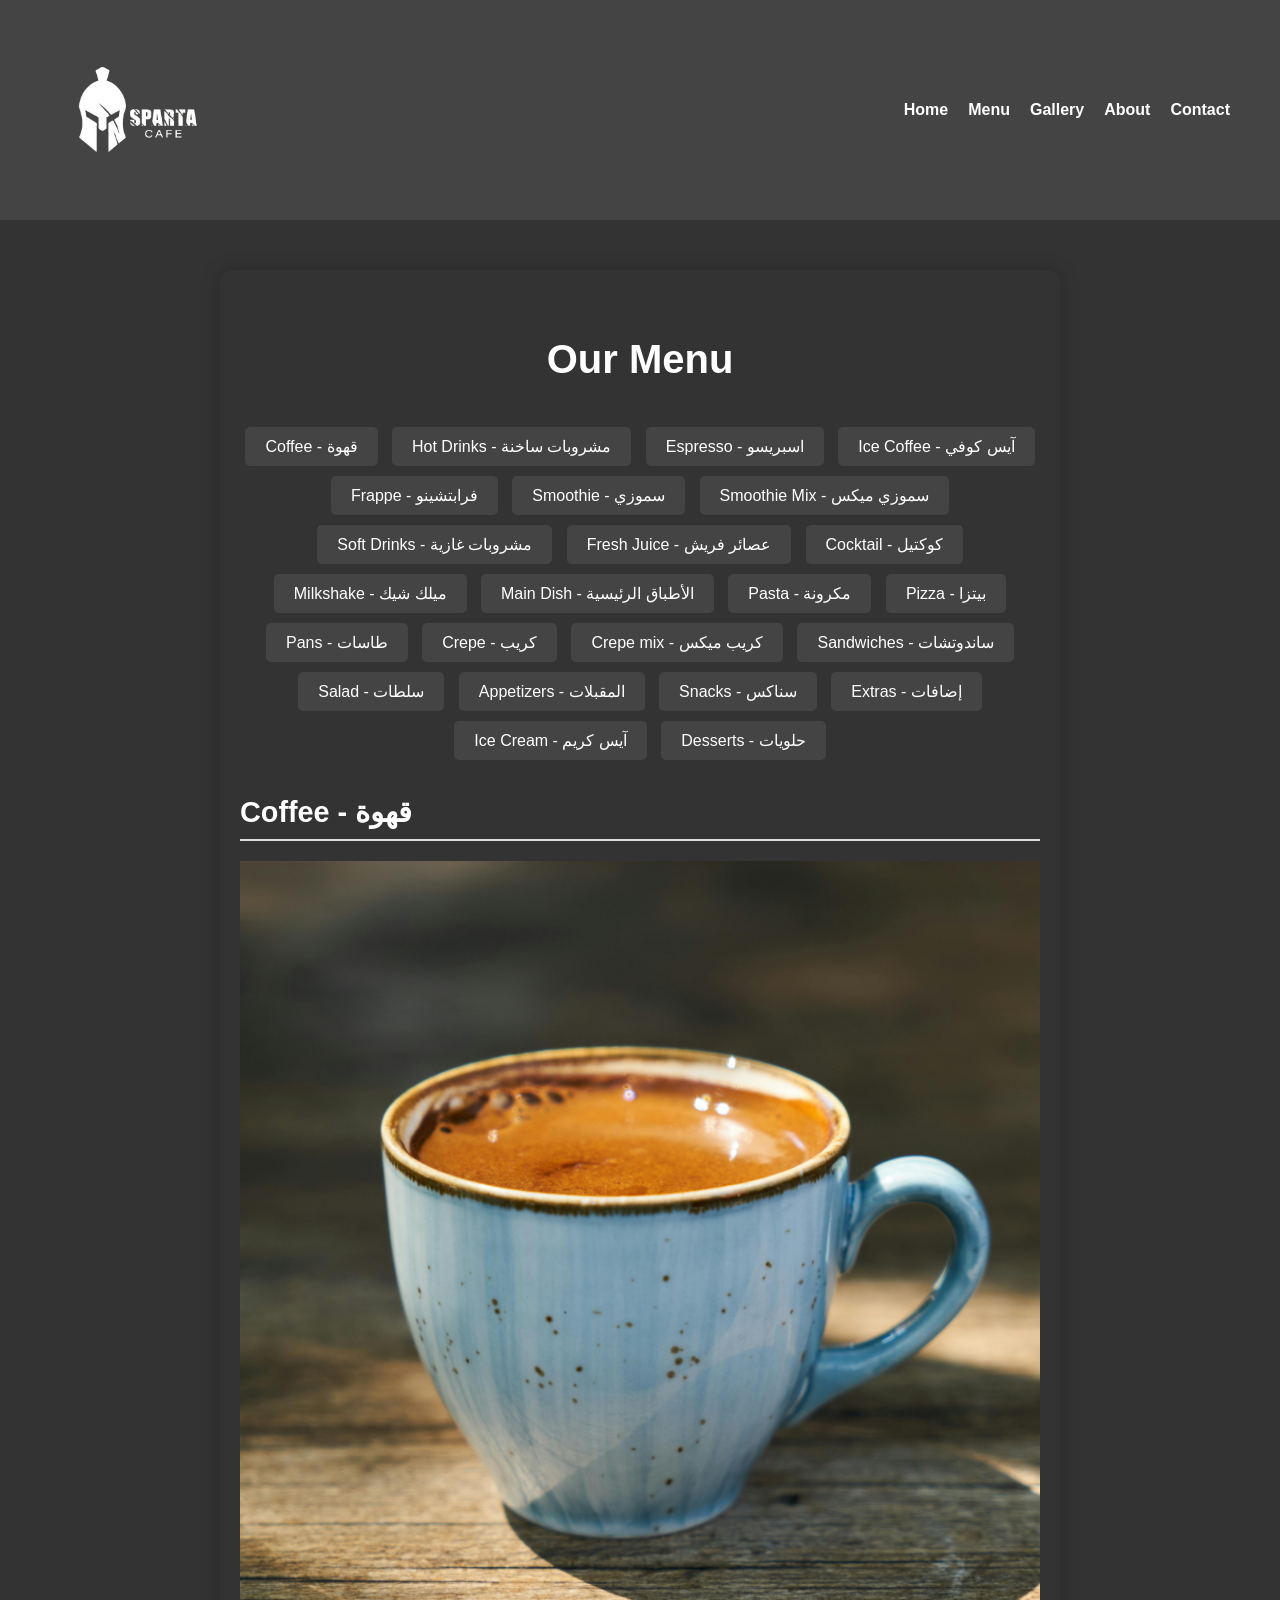
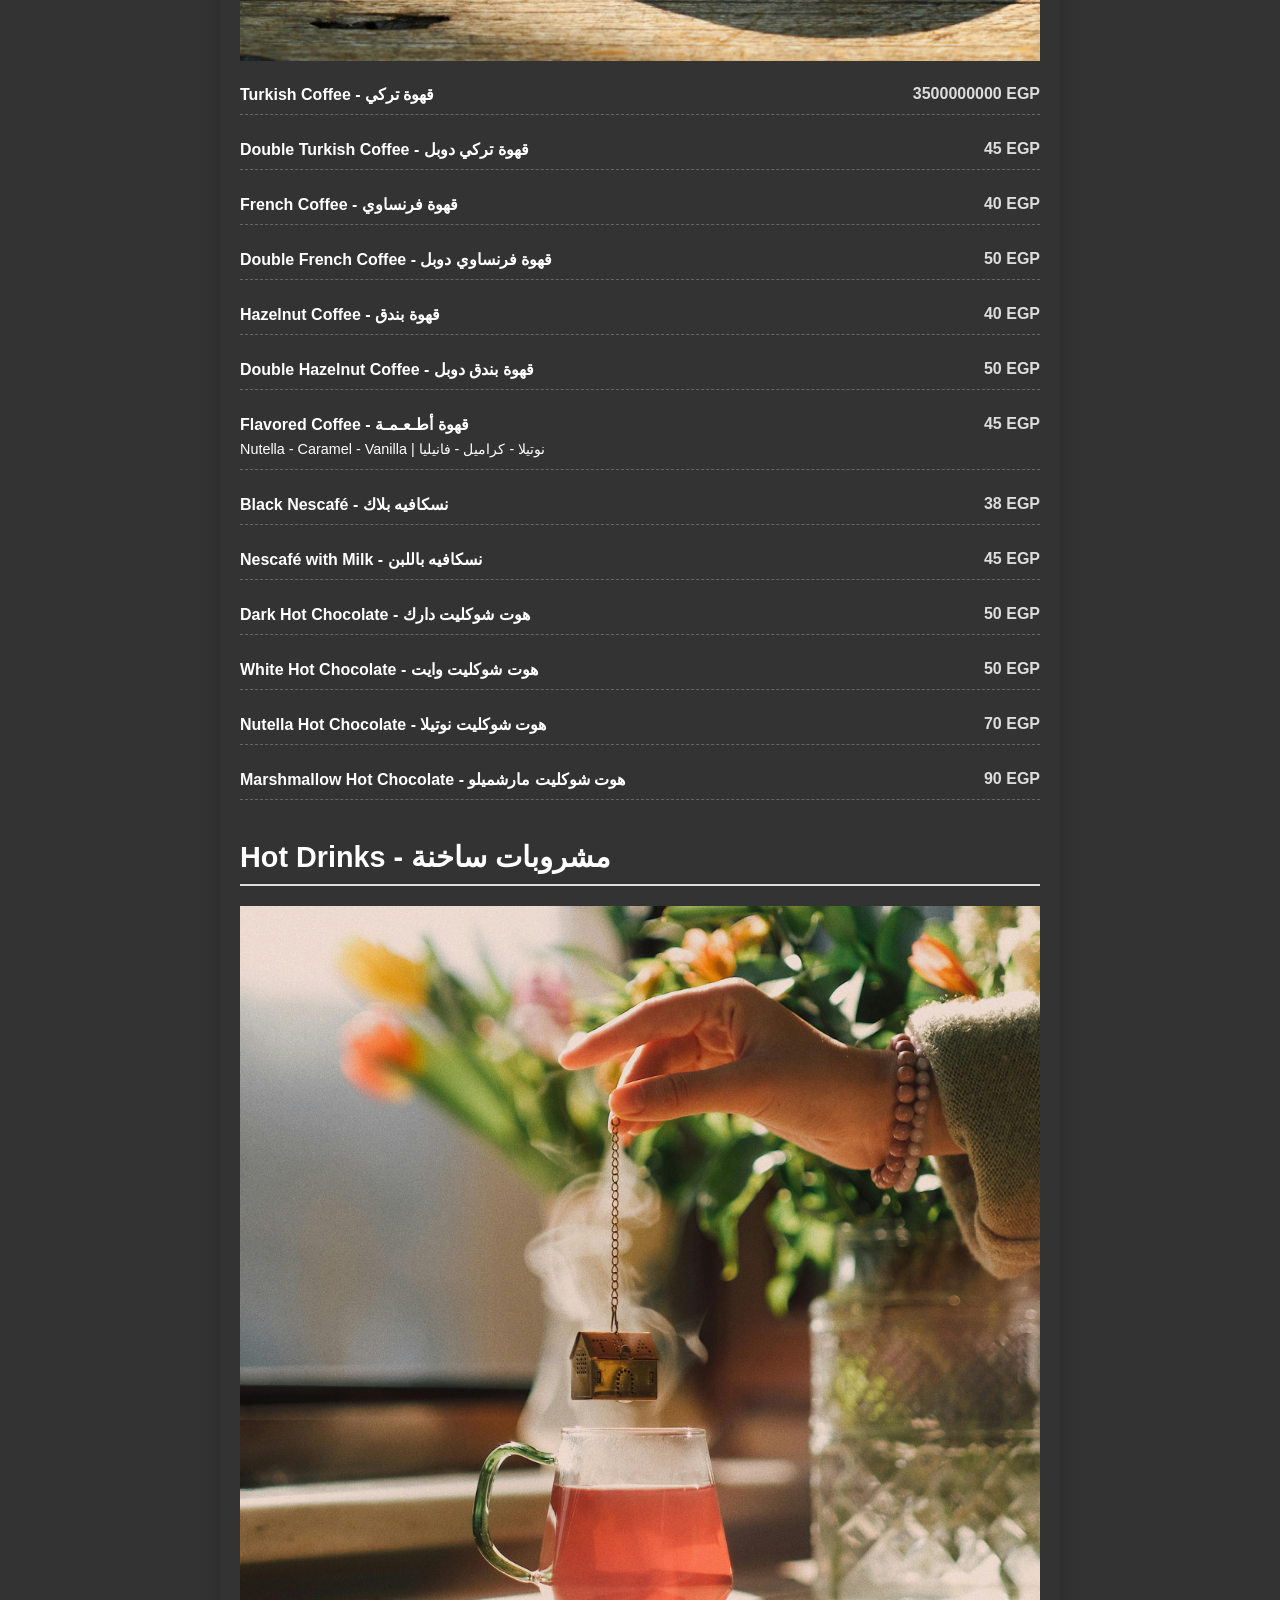
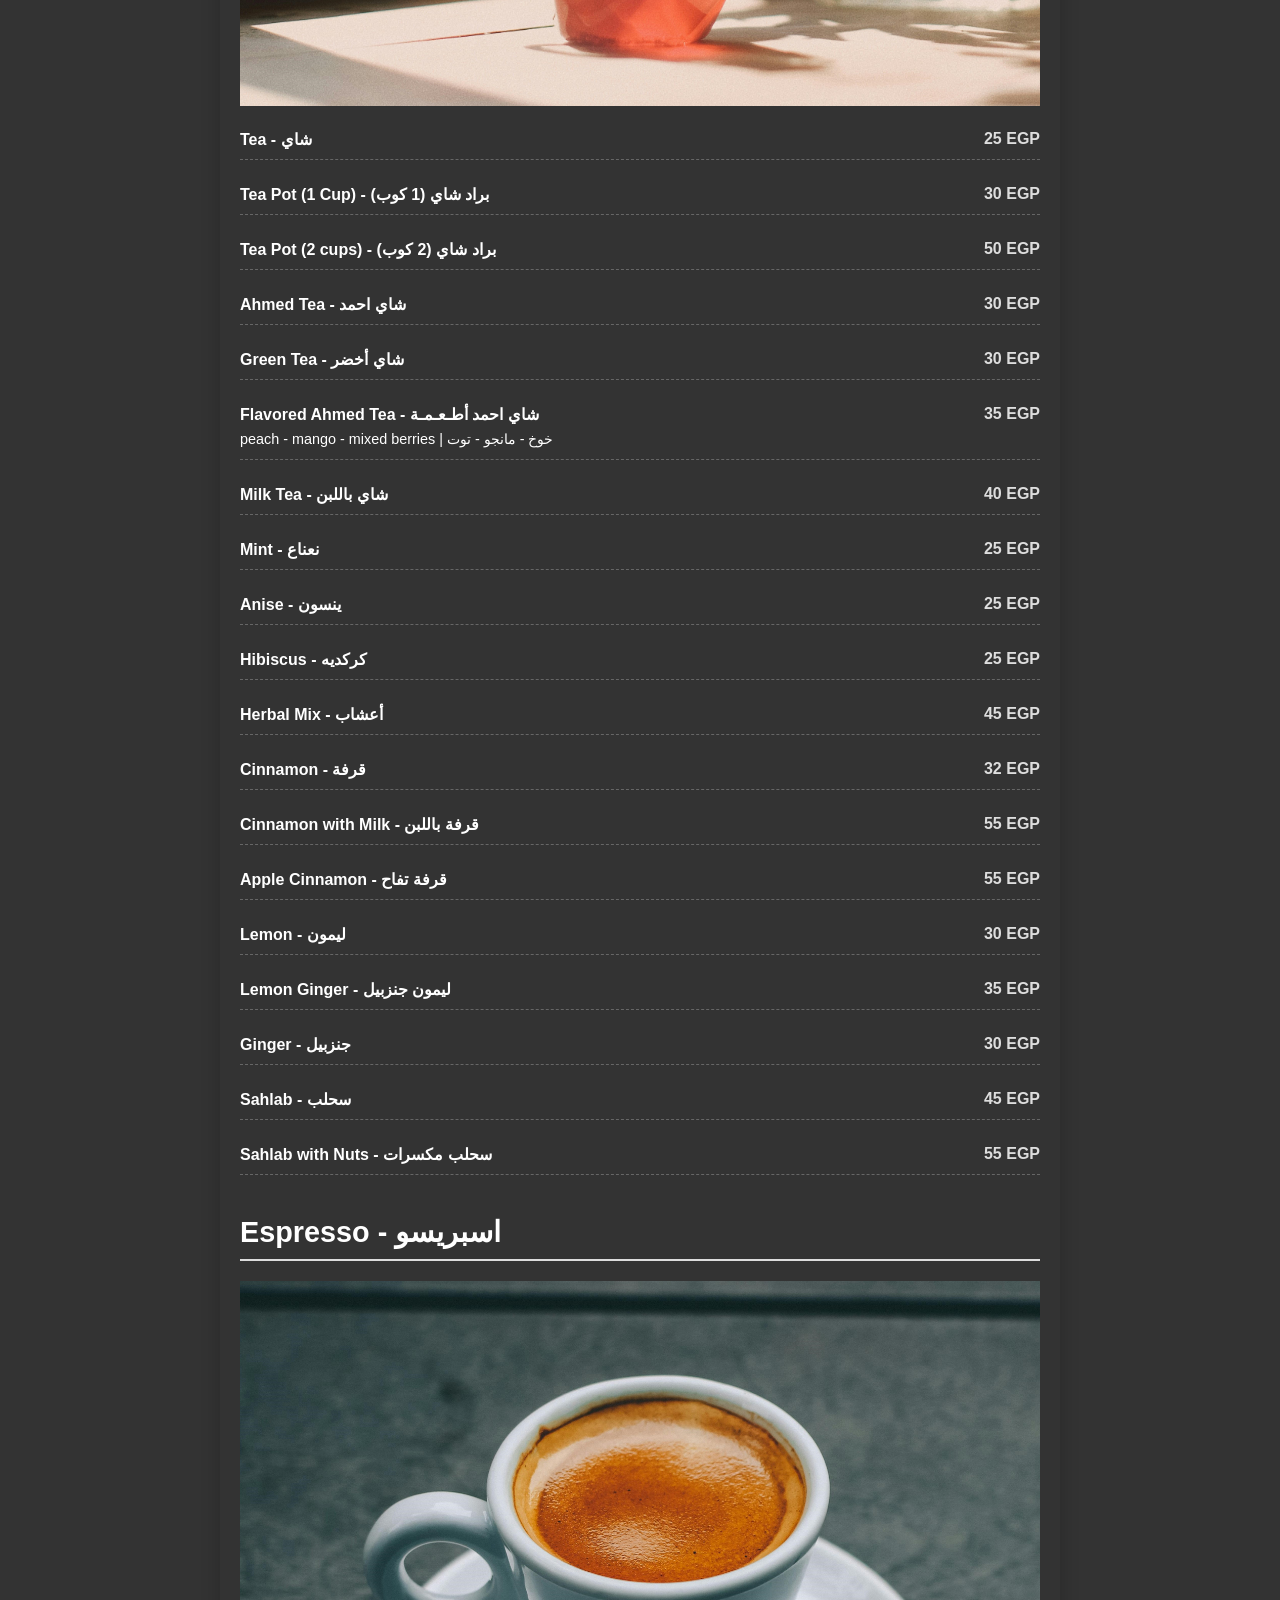
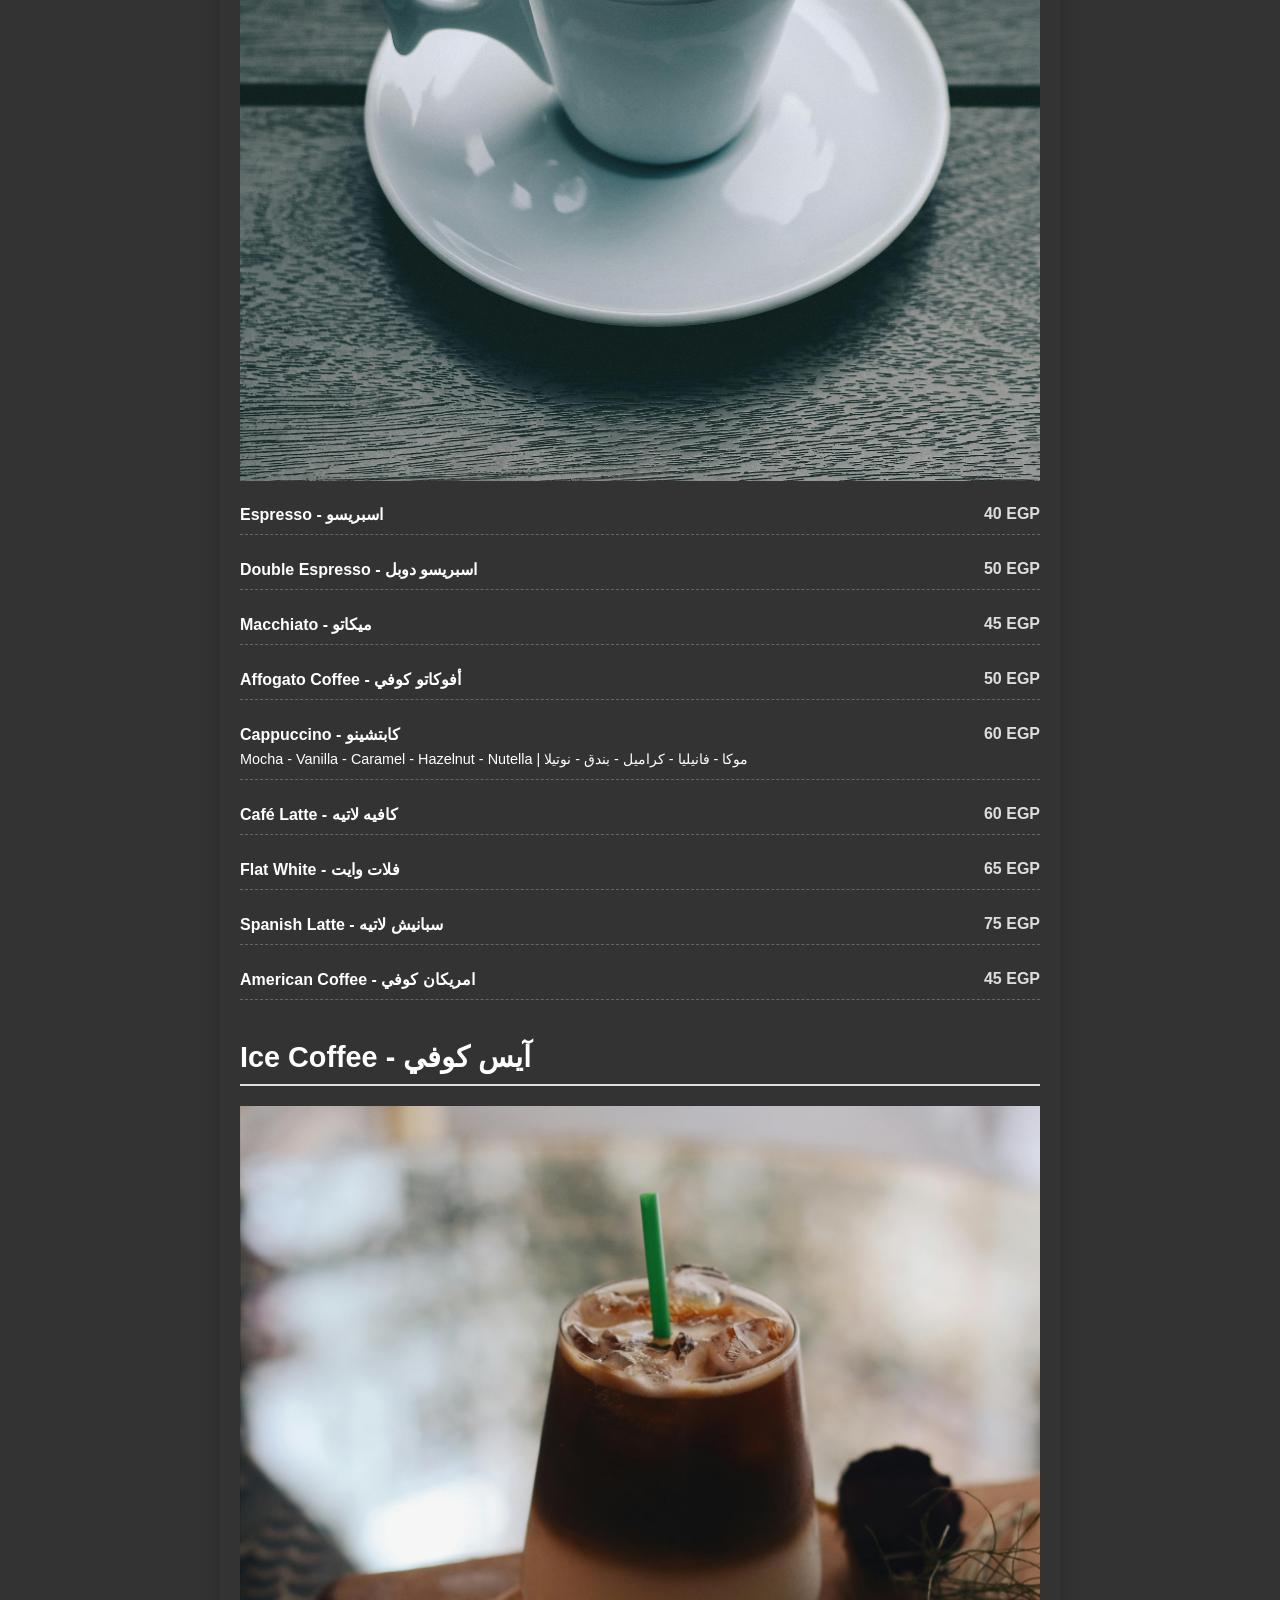
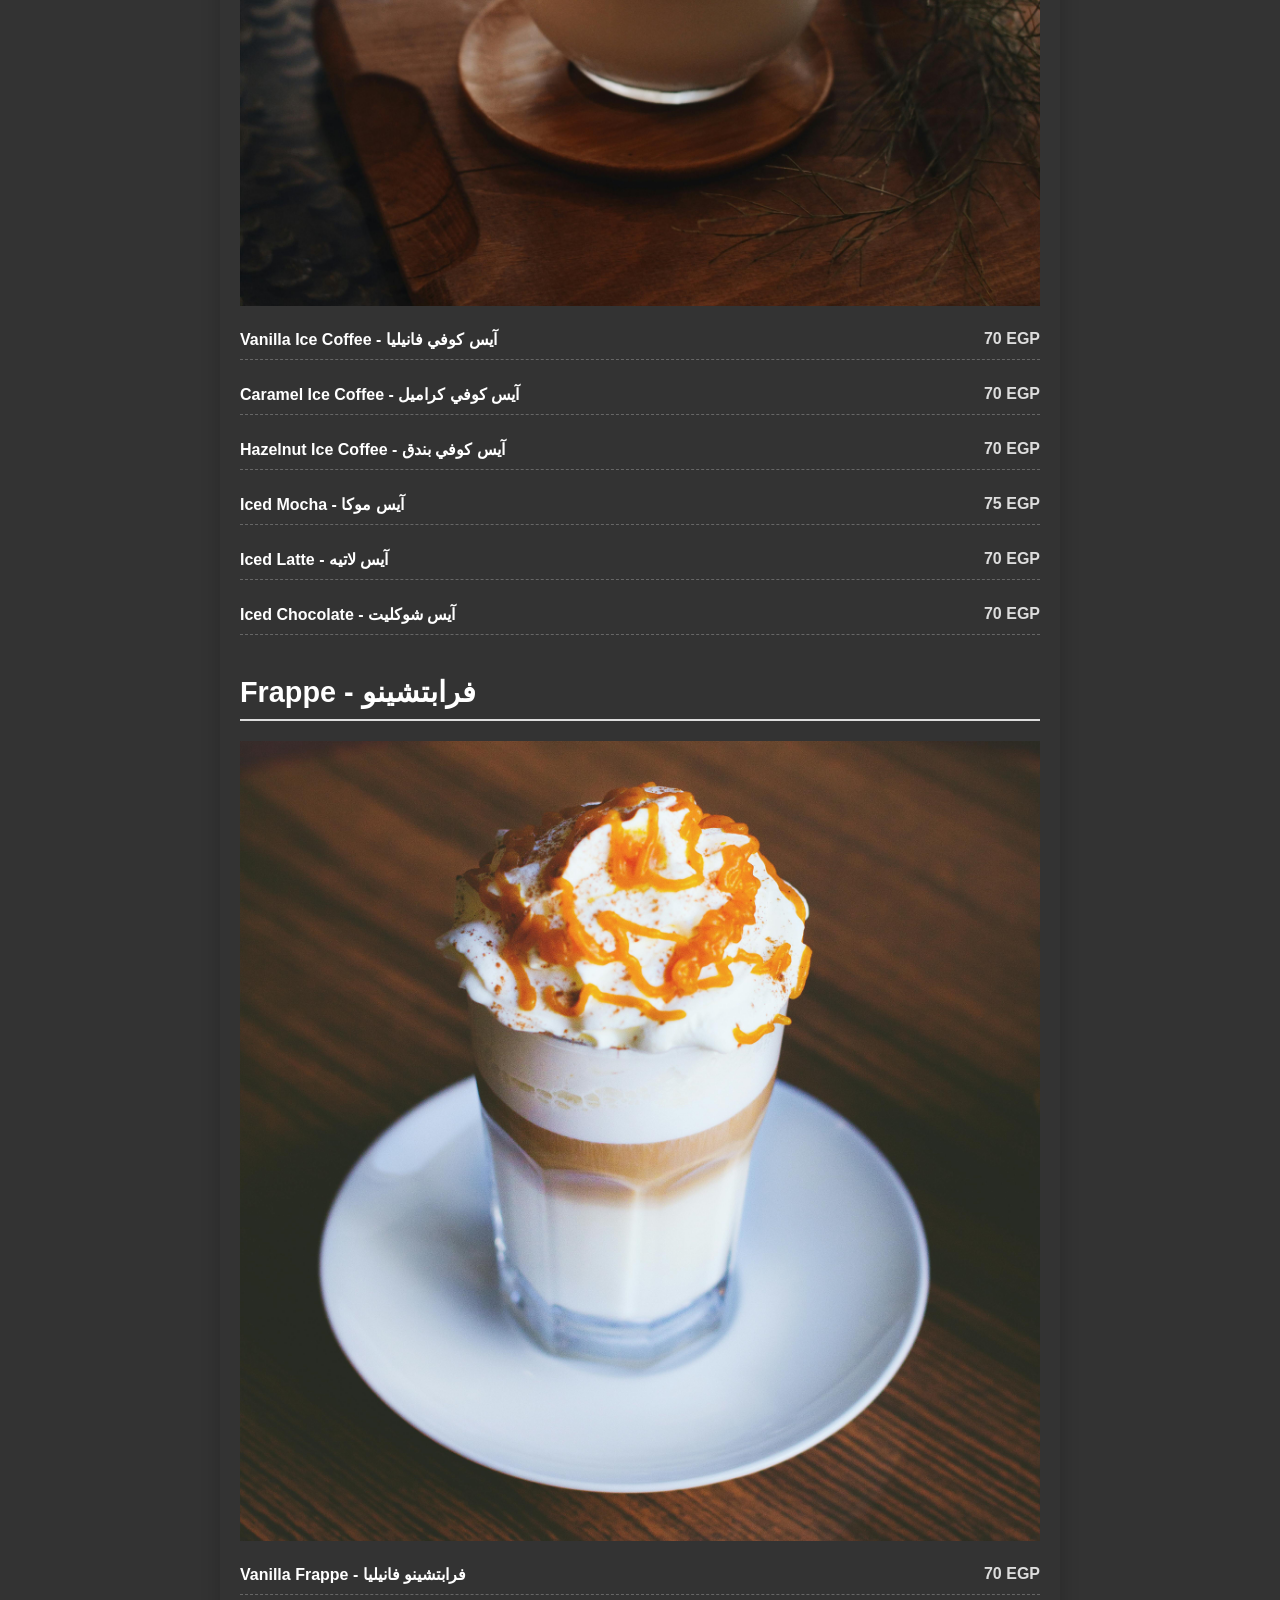
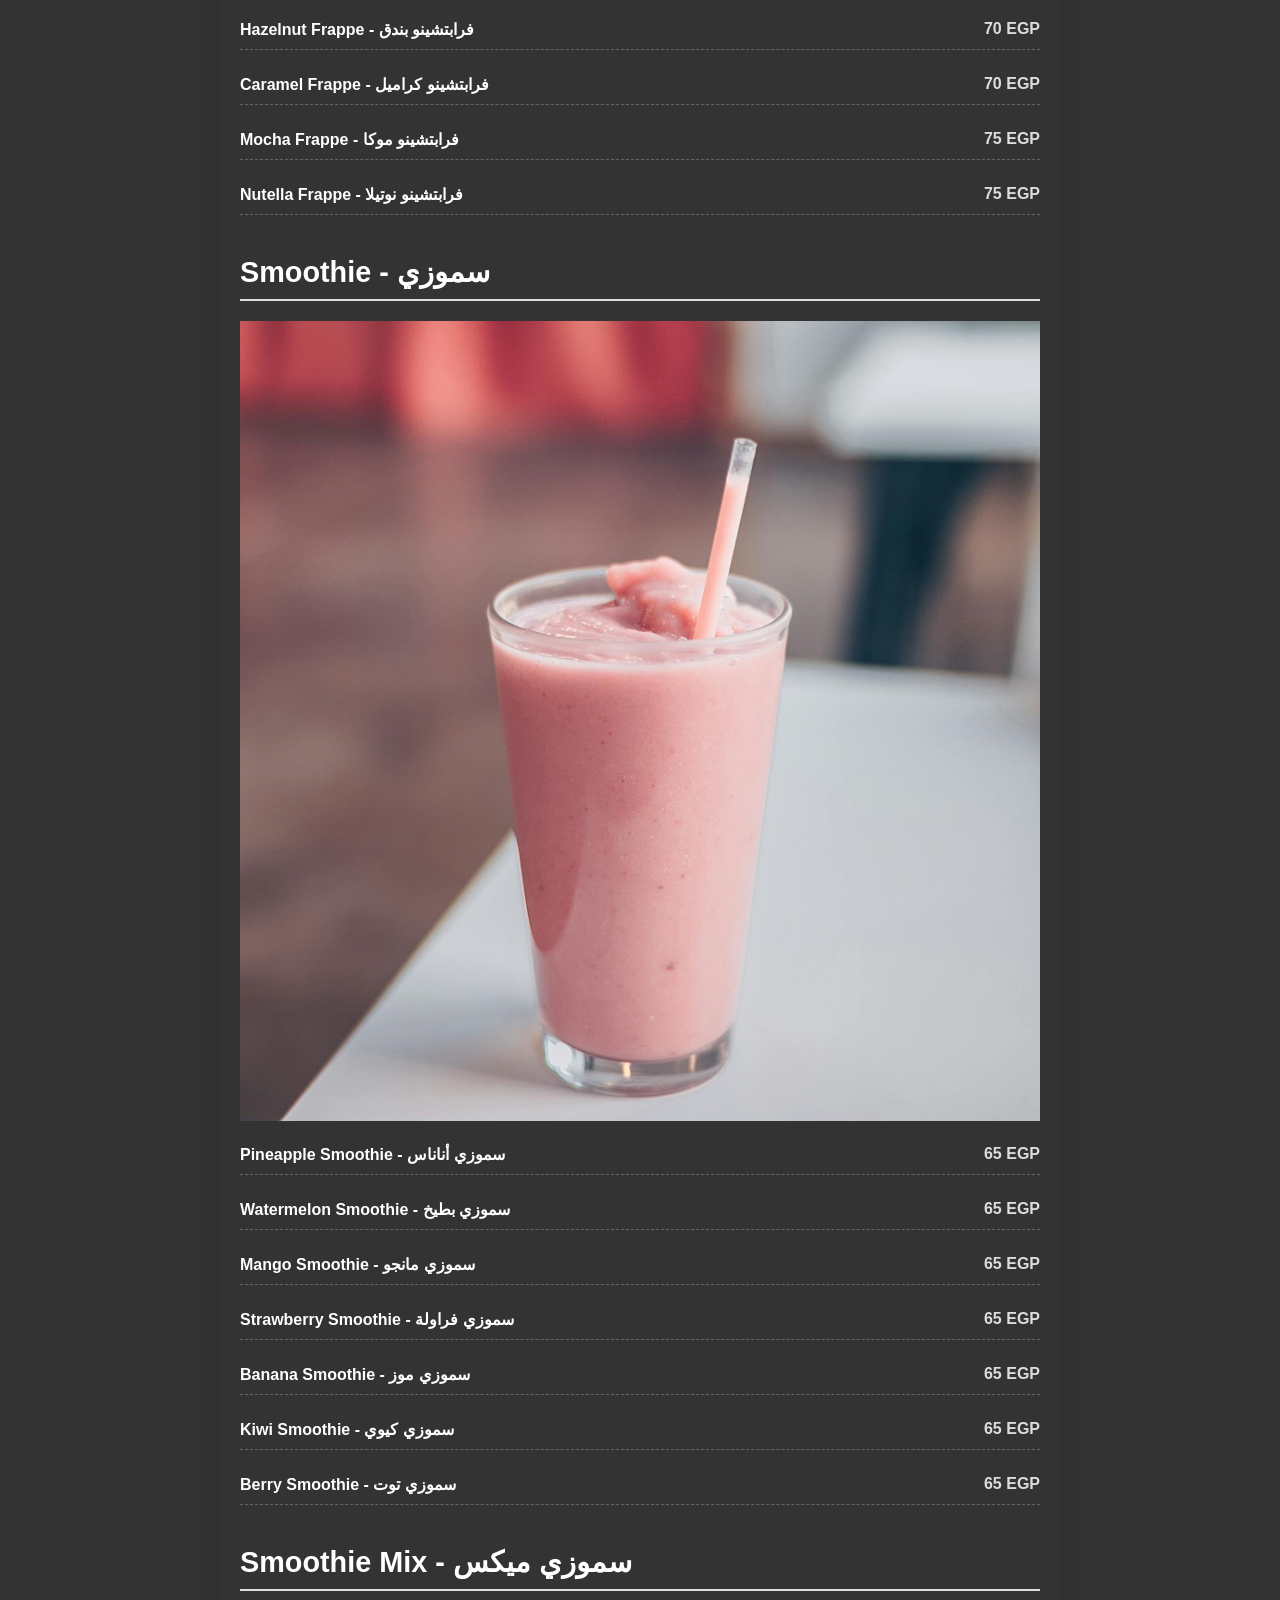
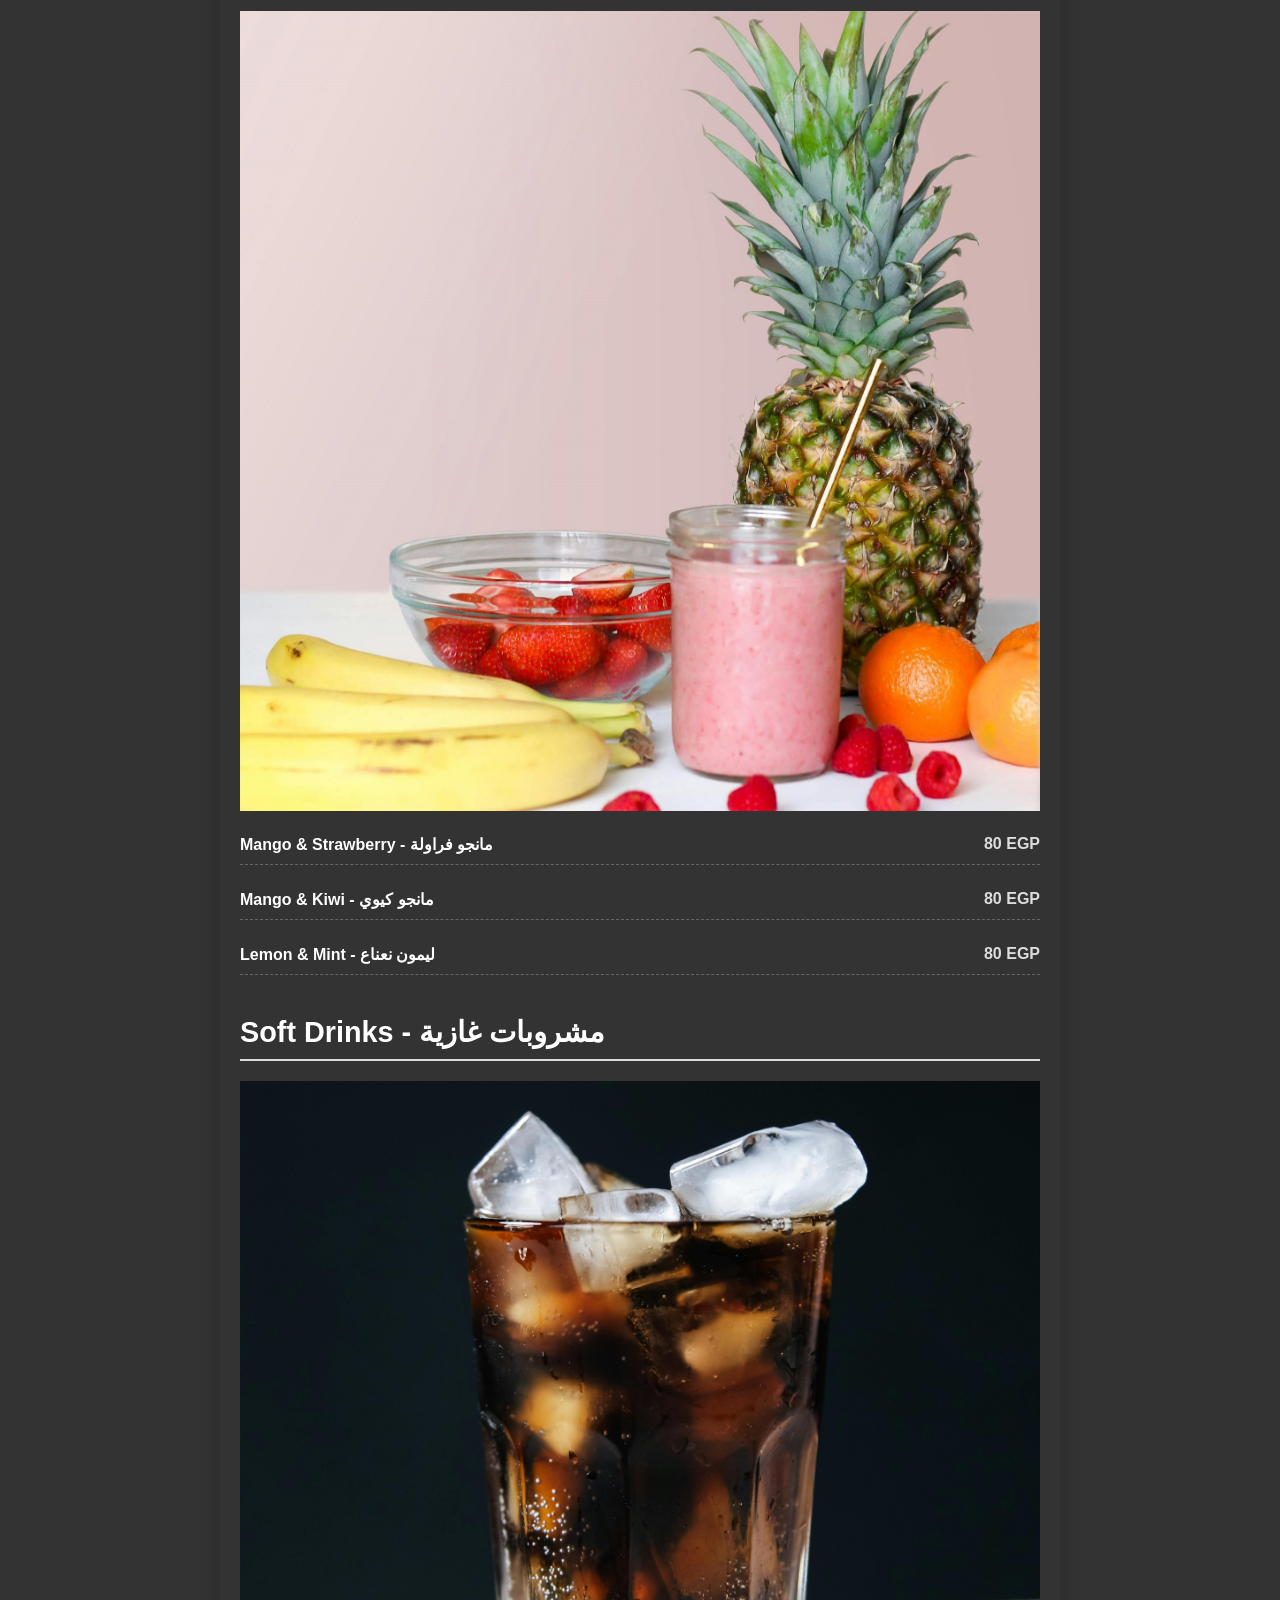
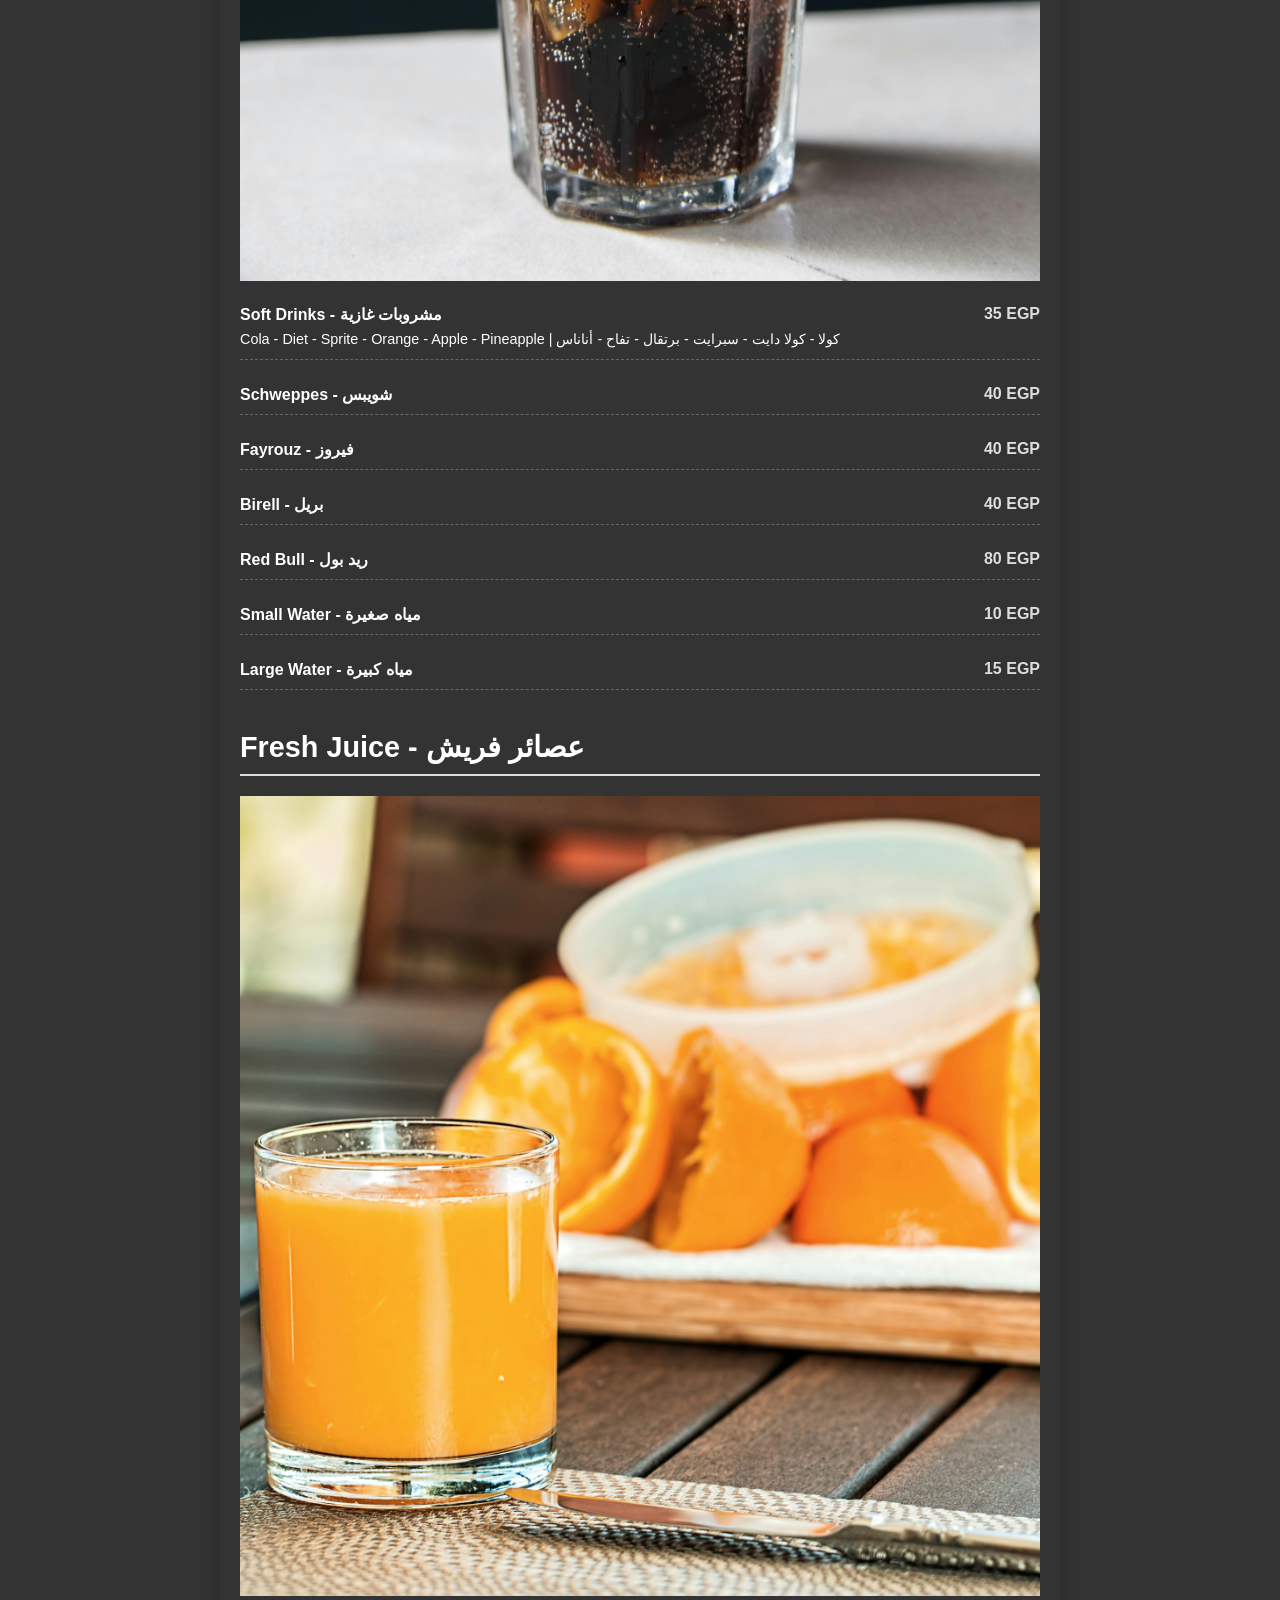
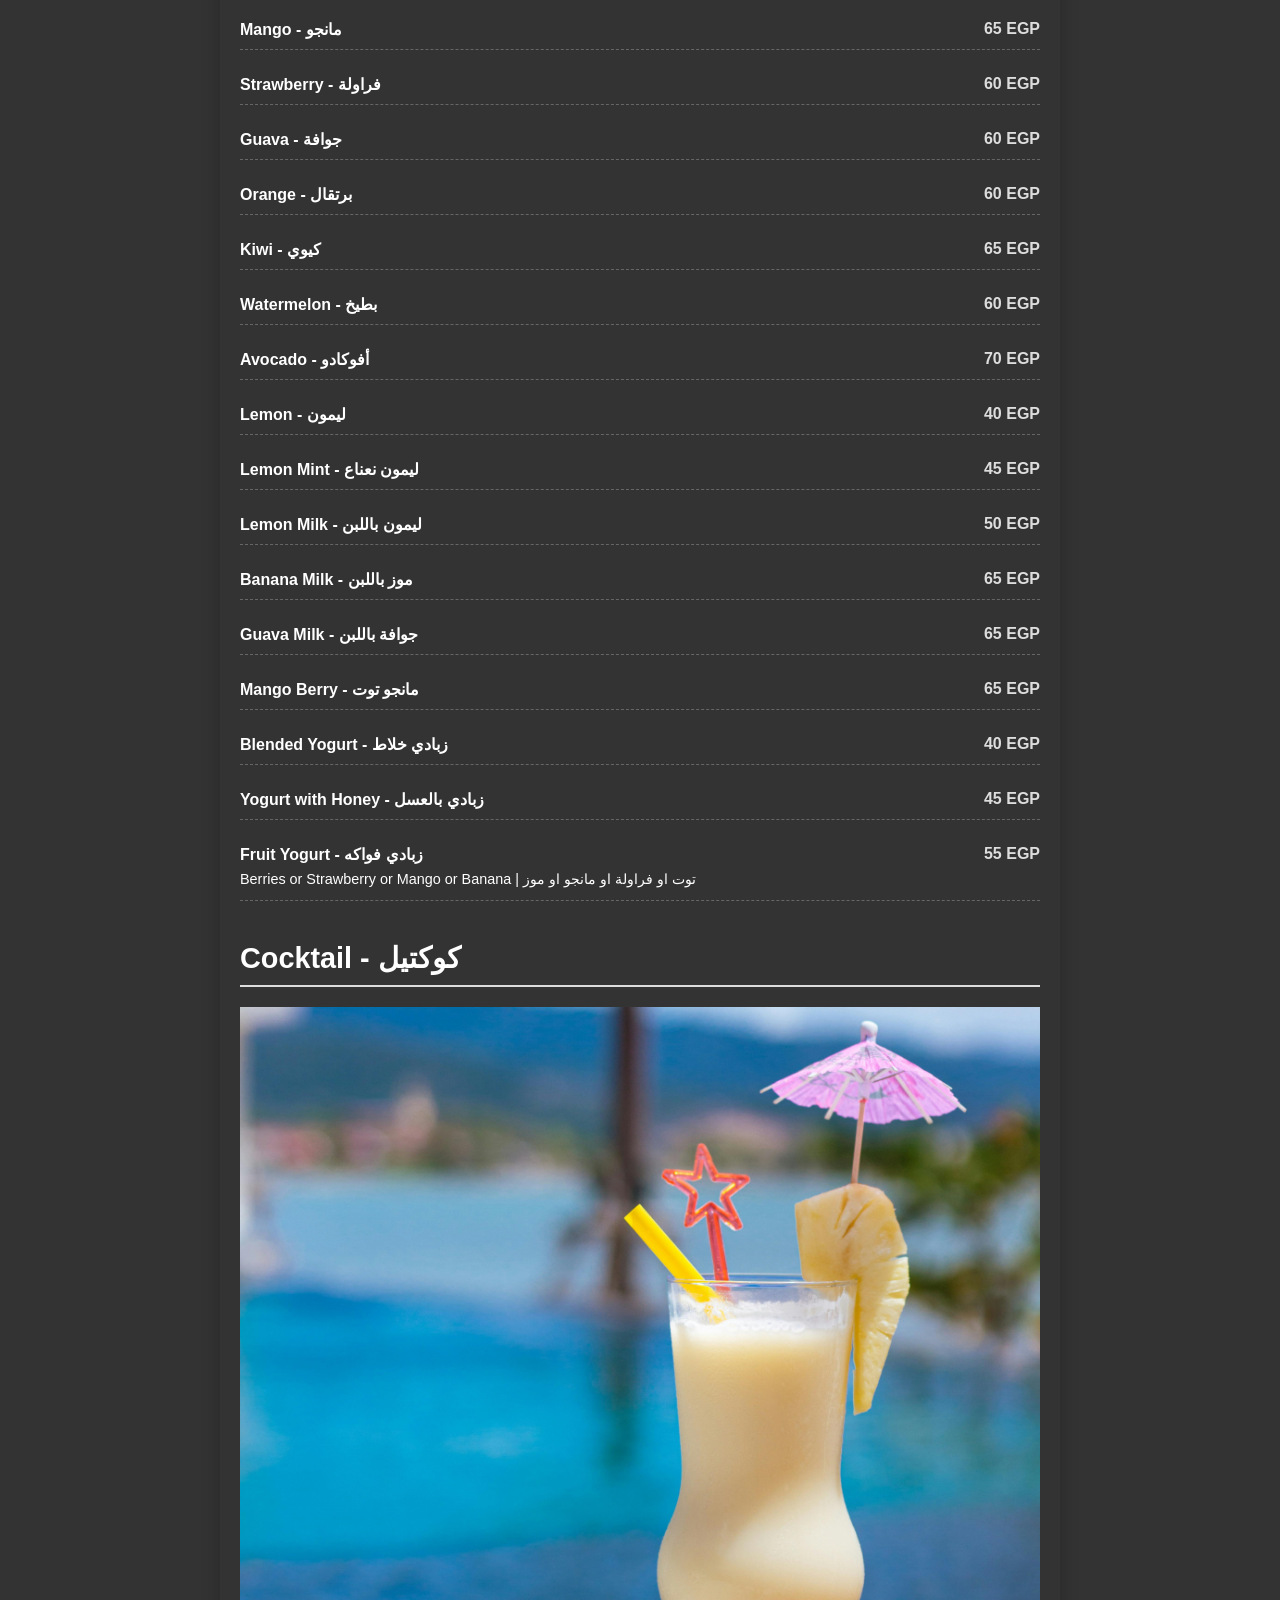
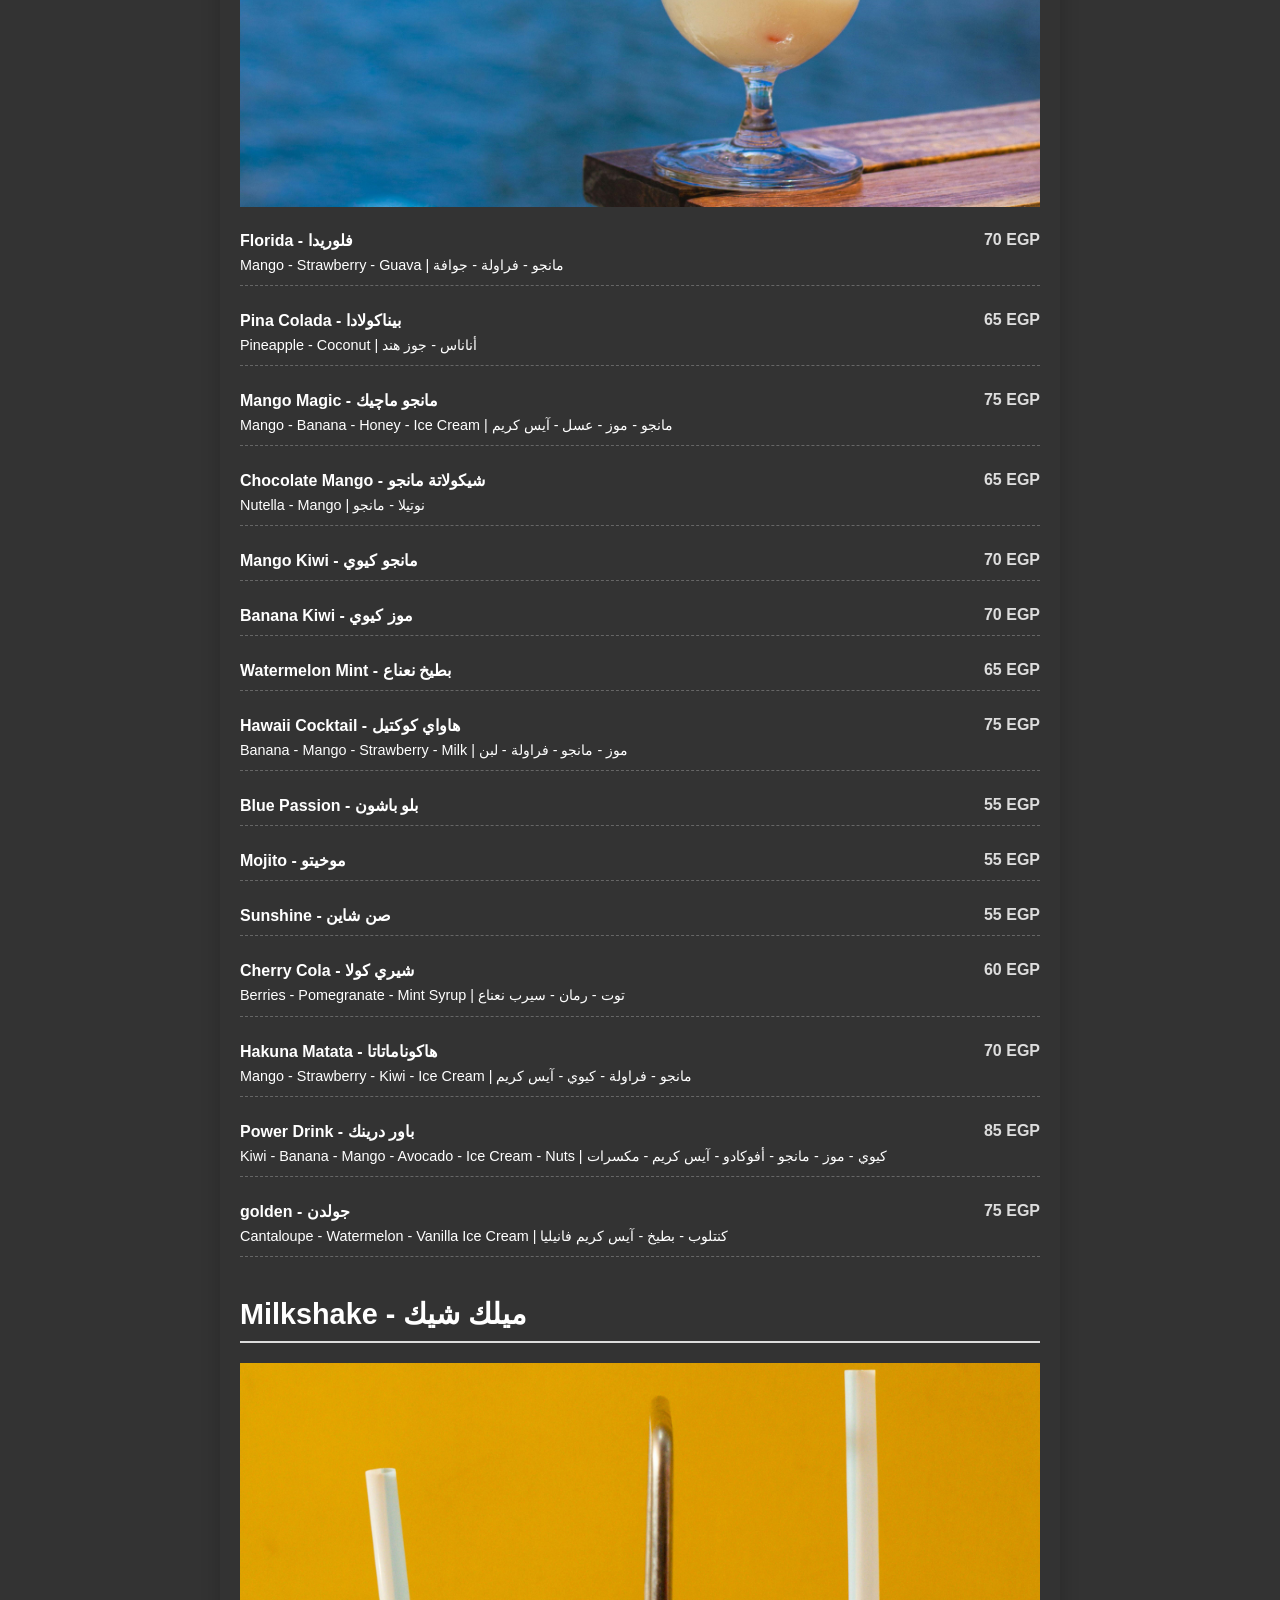
==== commit 7d527894: "hkjhkjhkjh" ====
--- a/menu.html
+++ b/menu.html
@@ -55,7 +55,7 @@
   <h2>Coffee - قهوة</h2>
   <img src="images/coffee.jpg" alt="Coffee" class="section-image">
 
-  <div class="menu-item"><div class="item-row"><span class="item-name">Turkish Coffee - قهوة تركي</span><span class="price">35 EGP</span></div></div>
+  <div class="menu-item"><div class="item-row"><span class="item-name">Turkish Coffee - قهوة تركي</span><span class="price">3500000000 EGP</span></div></div>
   <div class="menu-item"><div class="item-row"><span class="item-name">Double Turkish Coffee - قهوة تركي دوبل</span><span class="price">45 EGP</span></div></div>
   <div class="menu-item"><div class="item-row"><span class="item-name">French Coffee - قهوة فرنساوي</span><span class="price">40 EGP</span></div></div>
   <div class="menu-item"><div class="item-row"><span class="item-name">Double French Coffee - قهوة فرنساوي دوبل</span><span class="price">50 EGP</span></div></div>
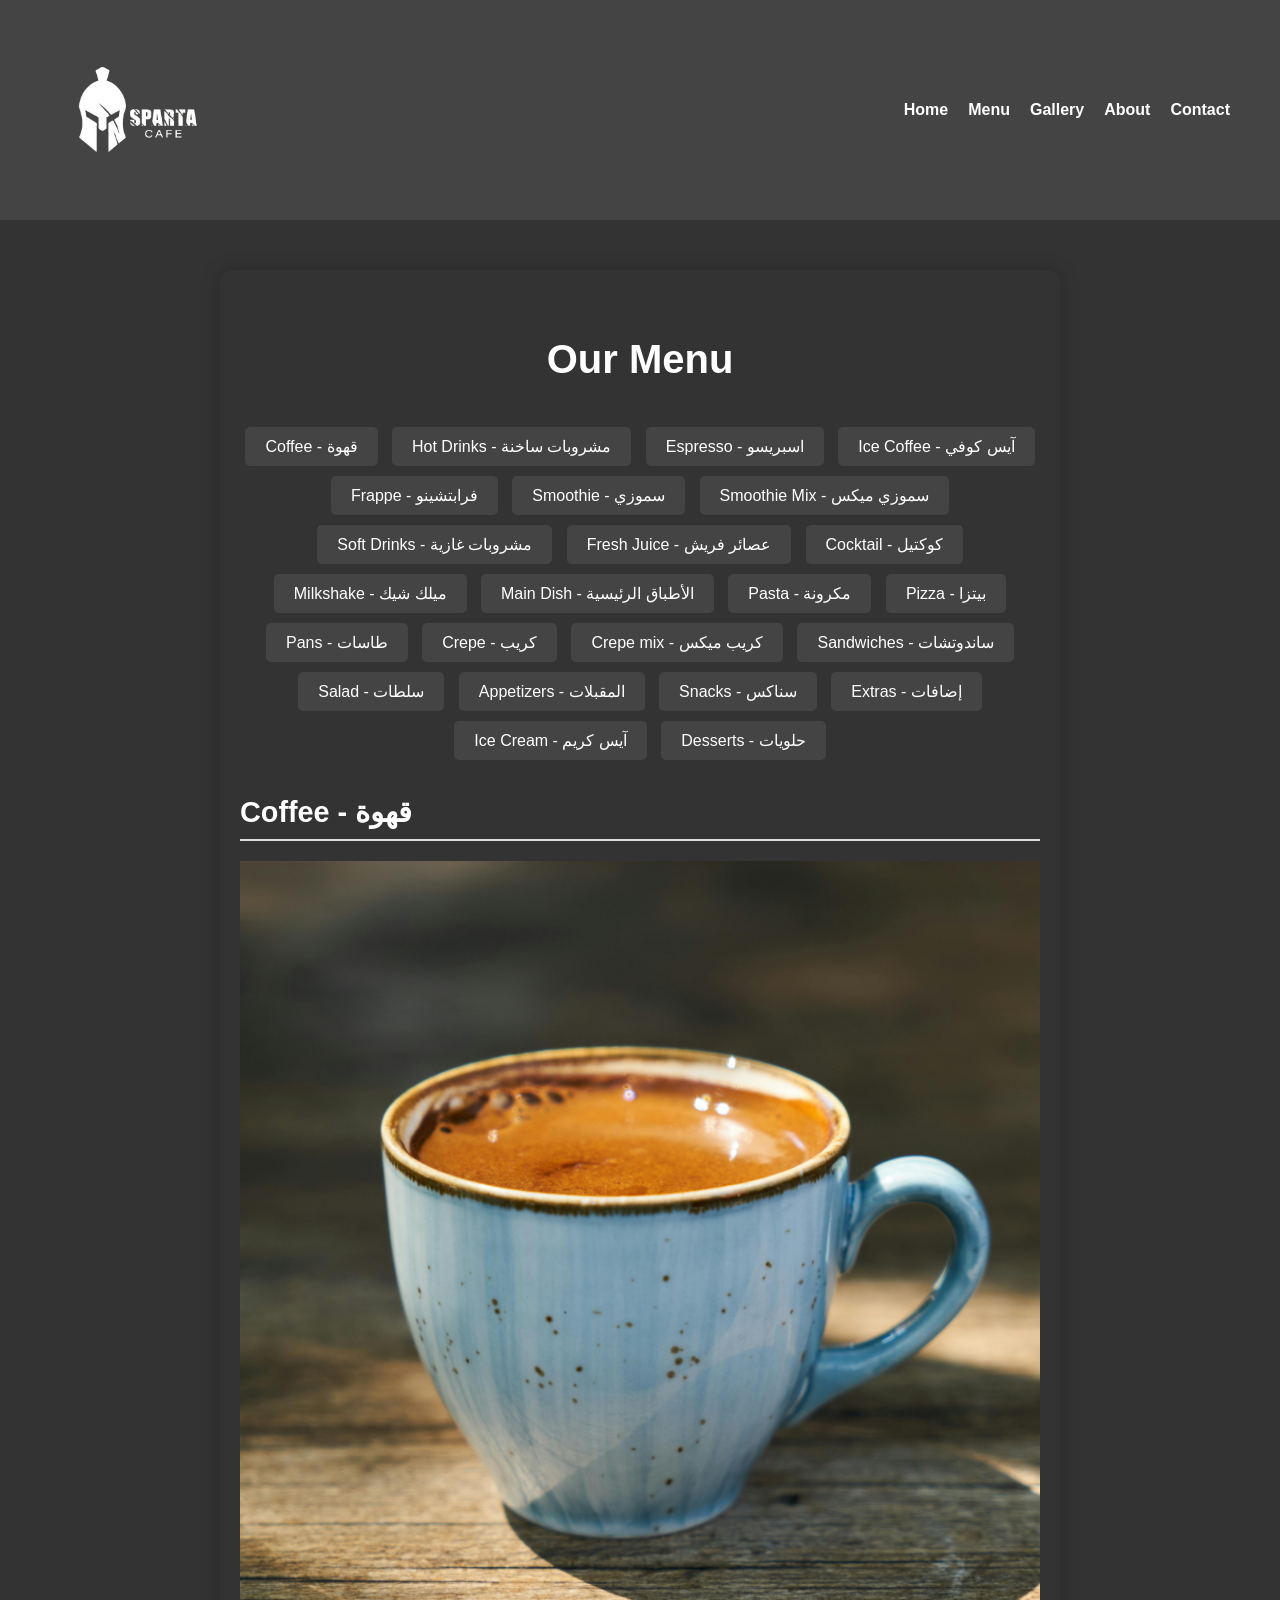
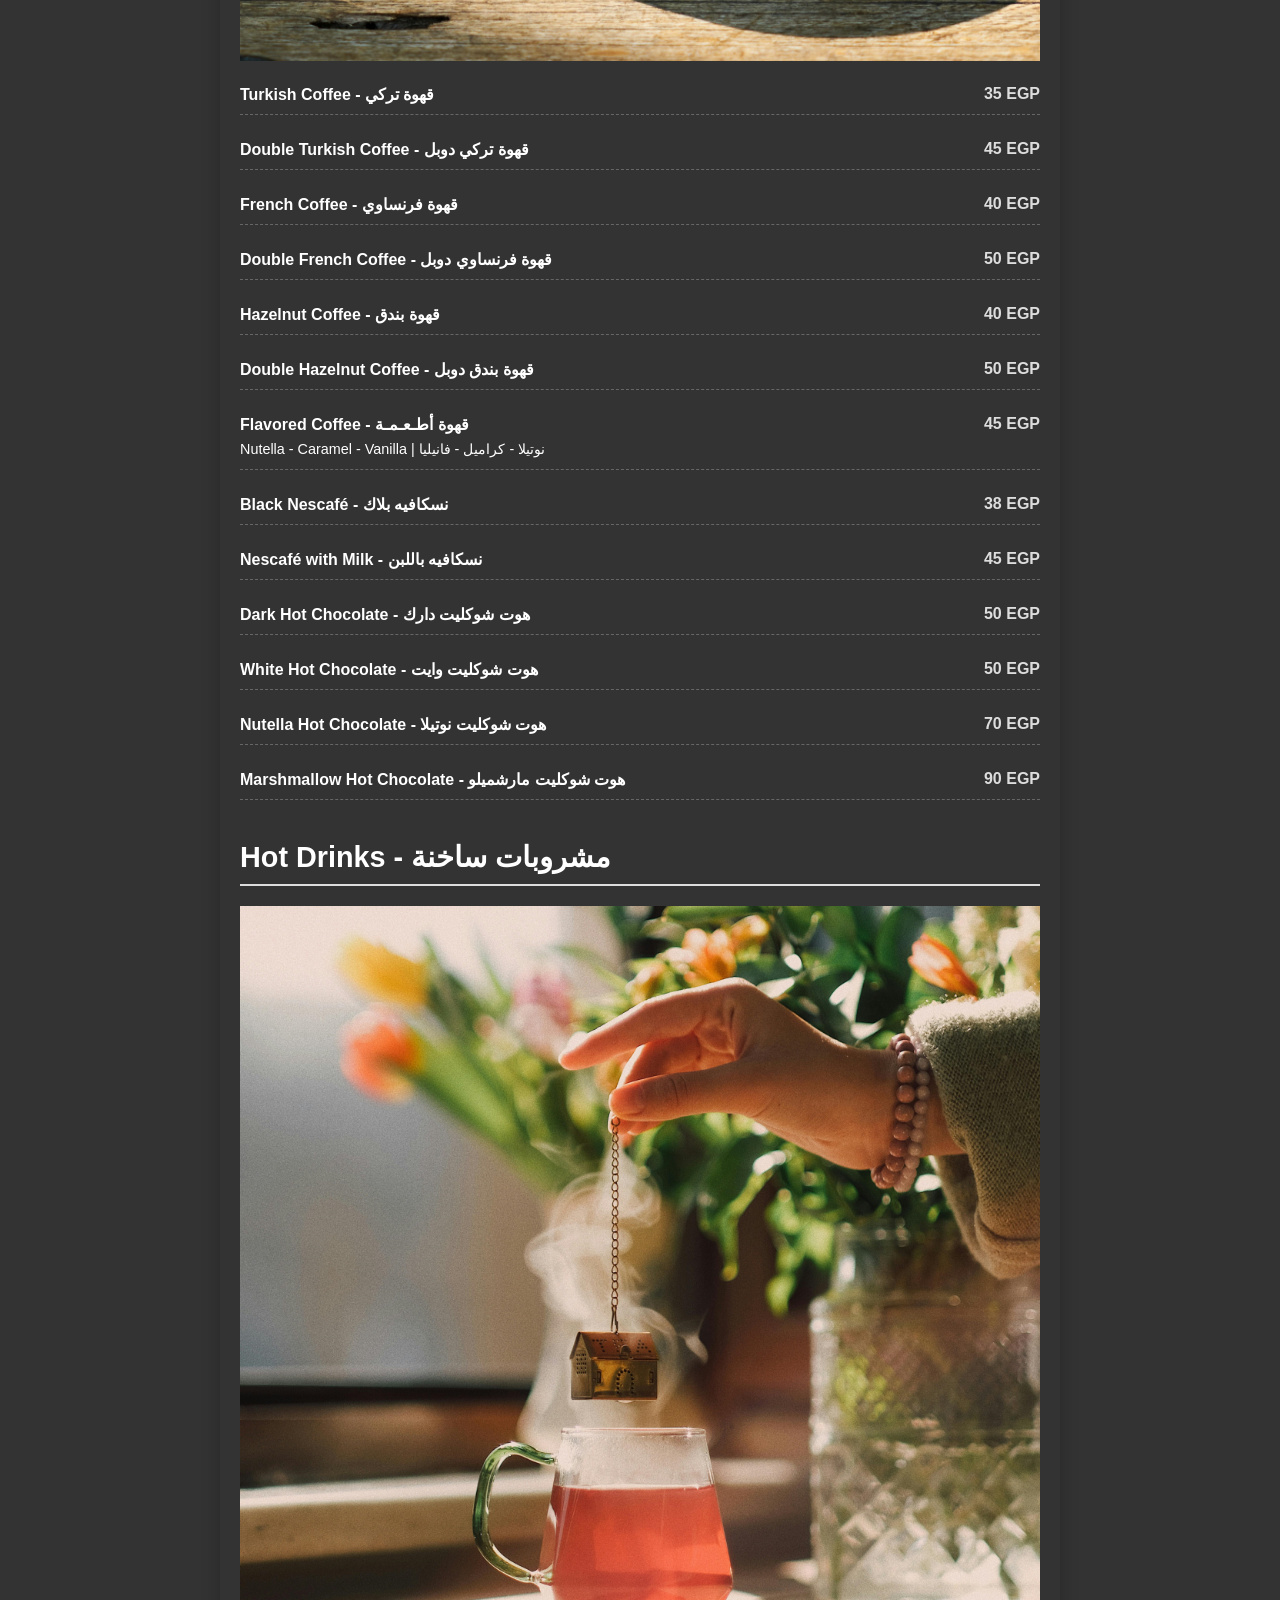
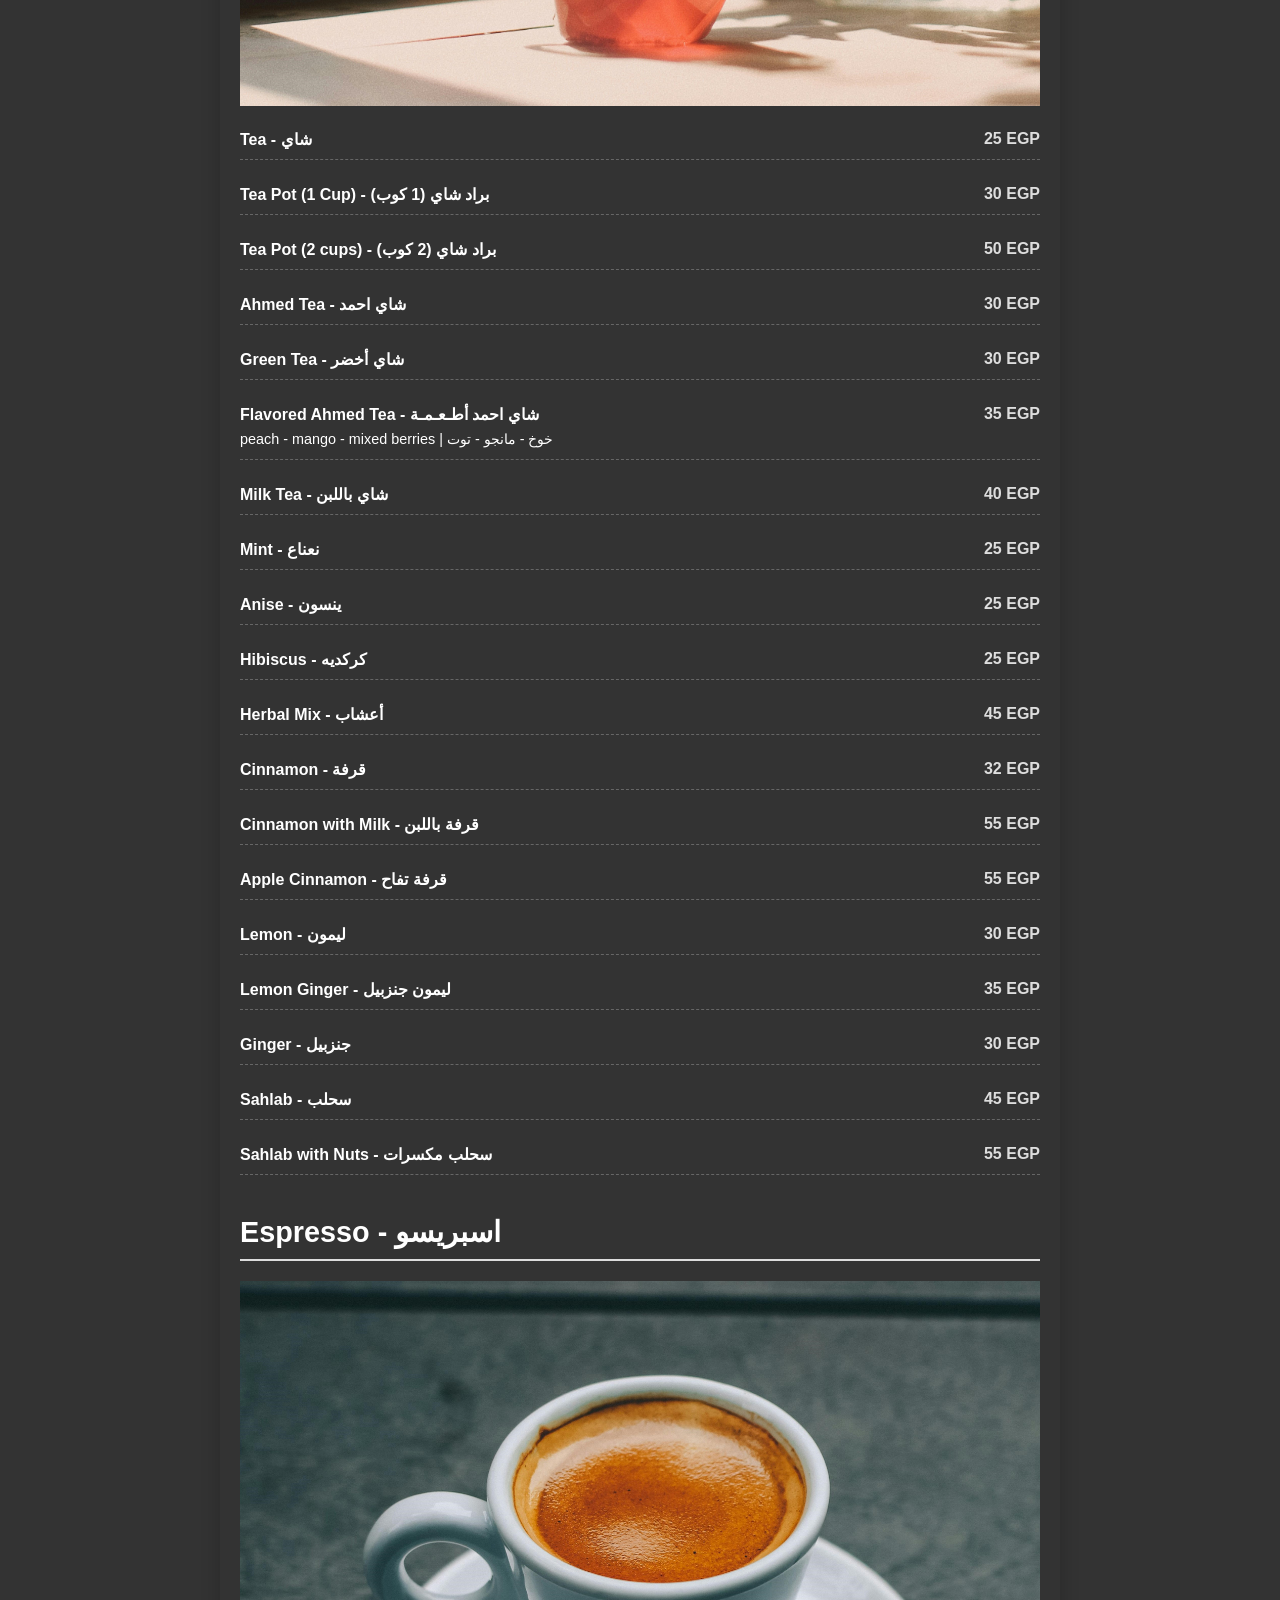
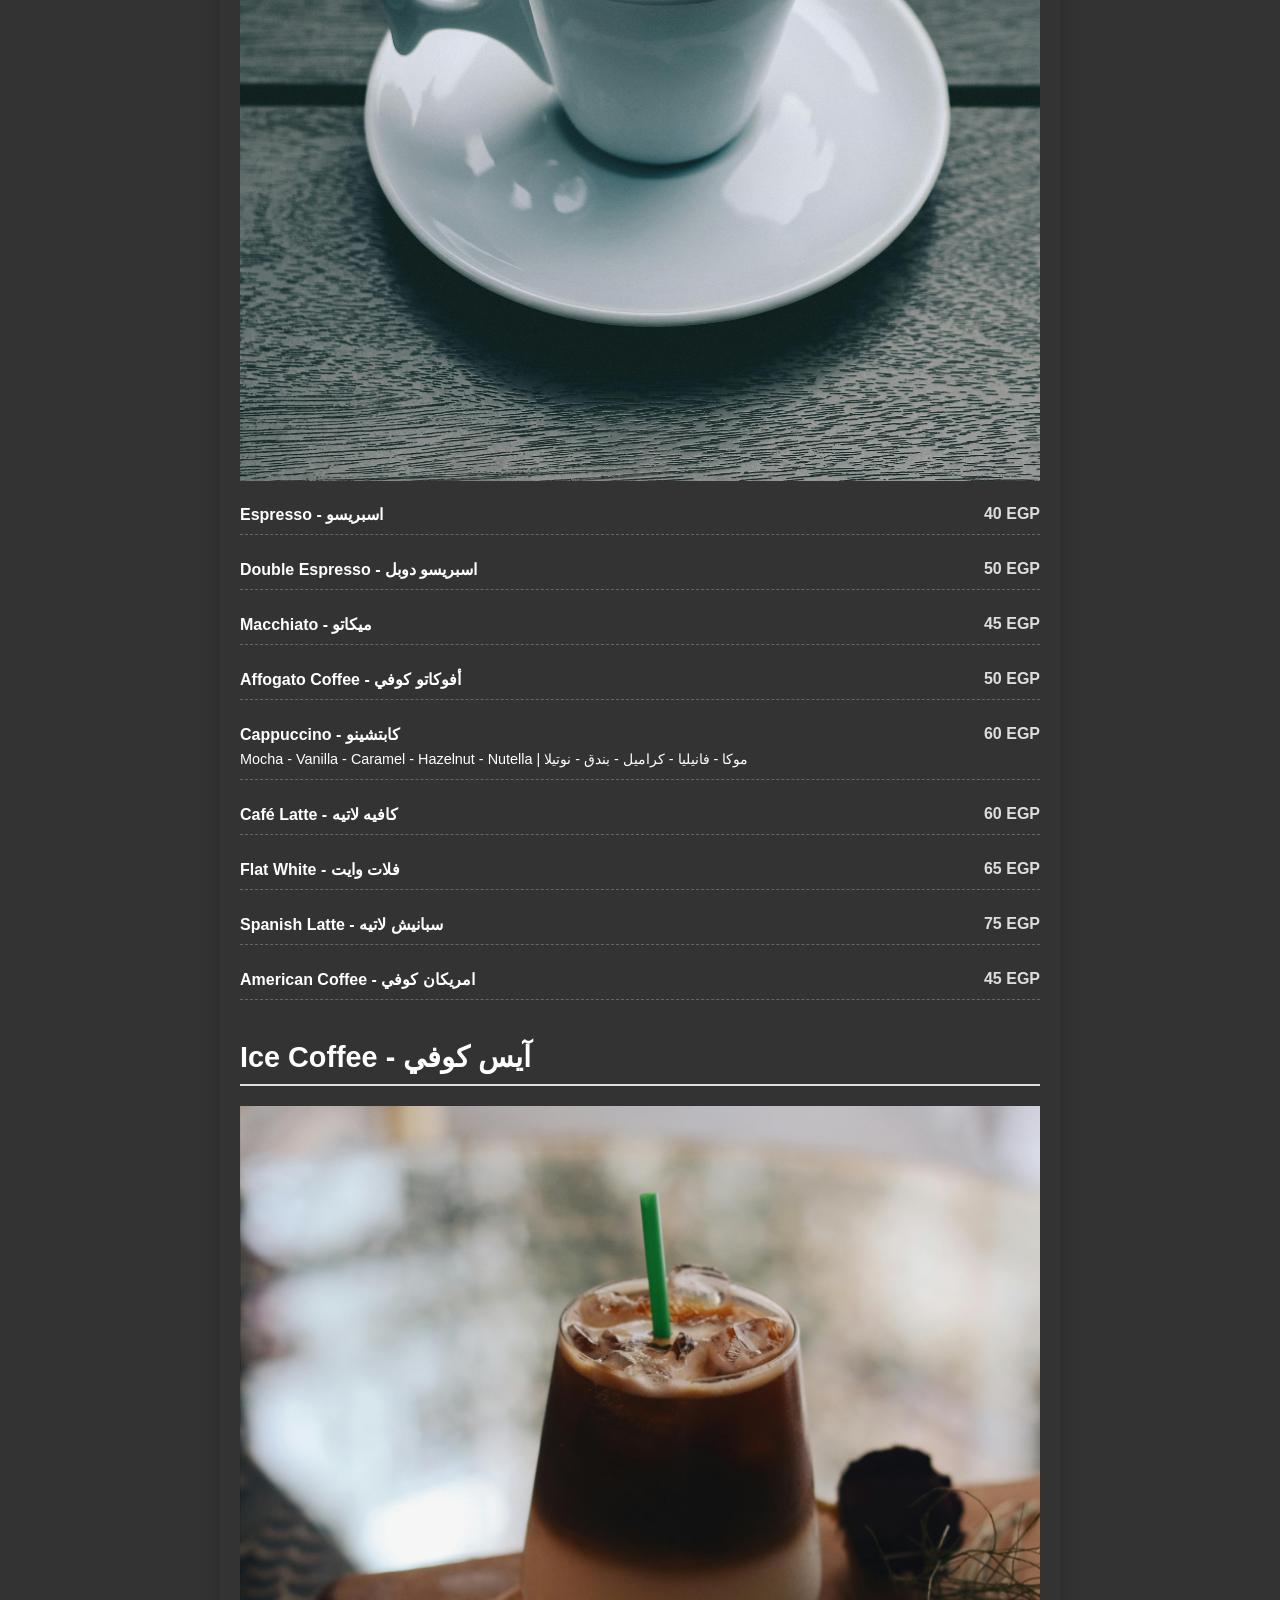
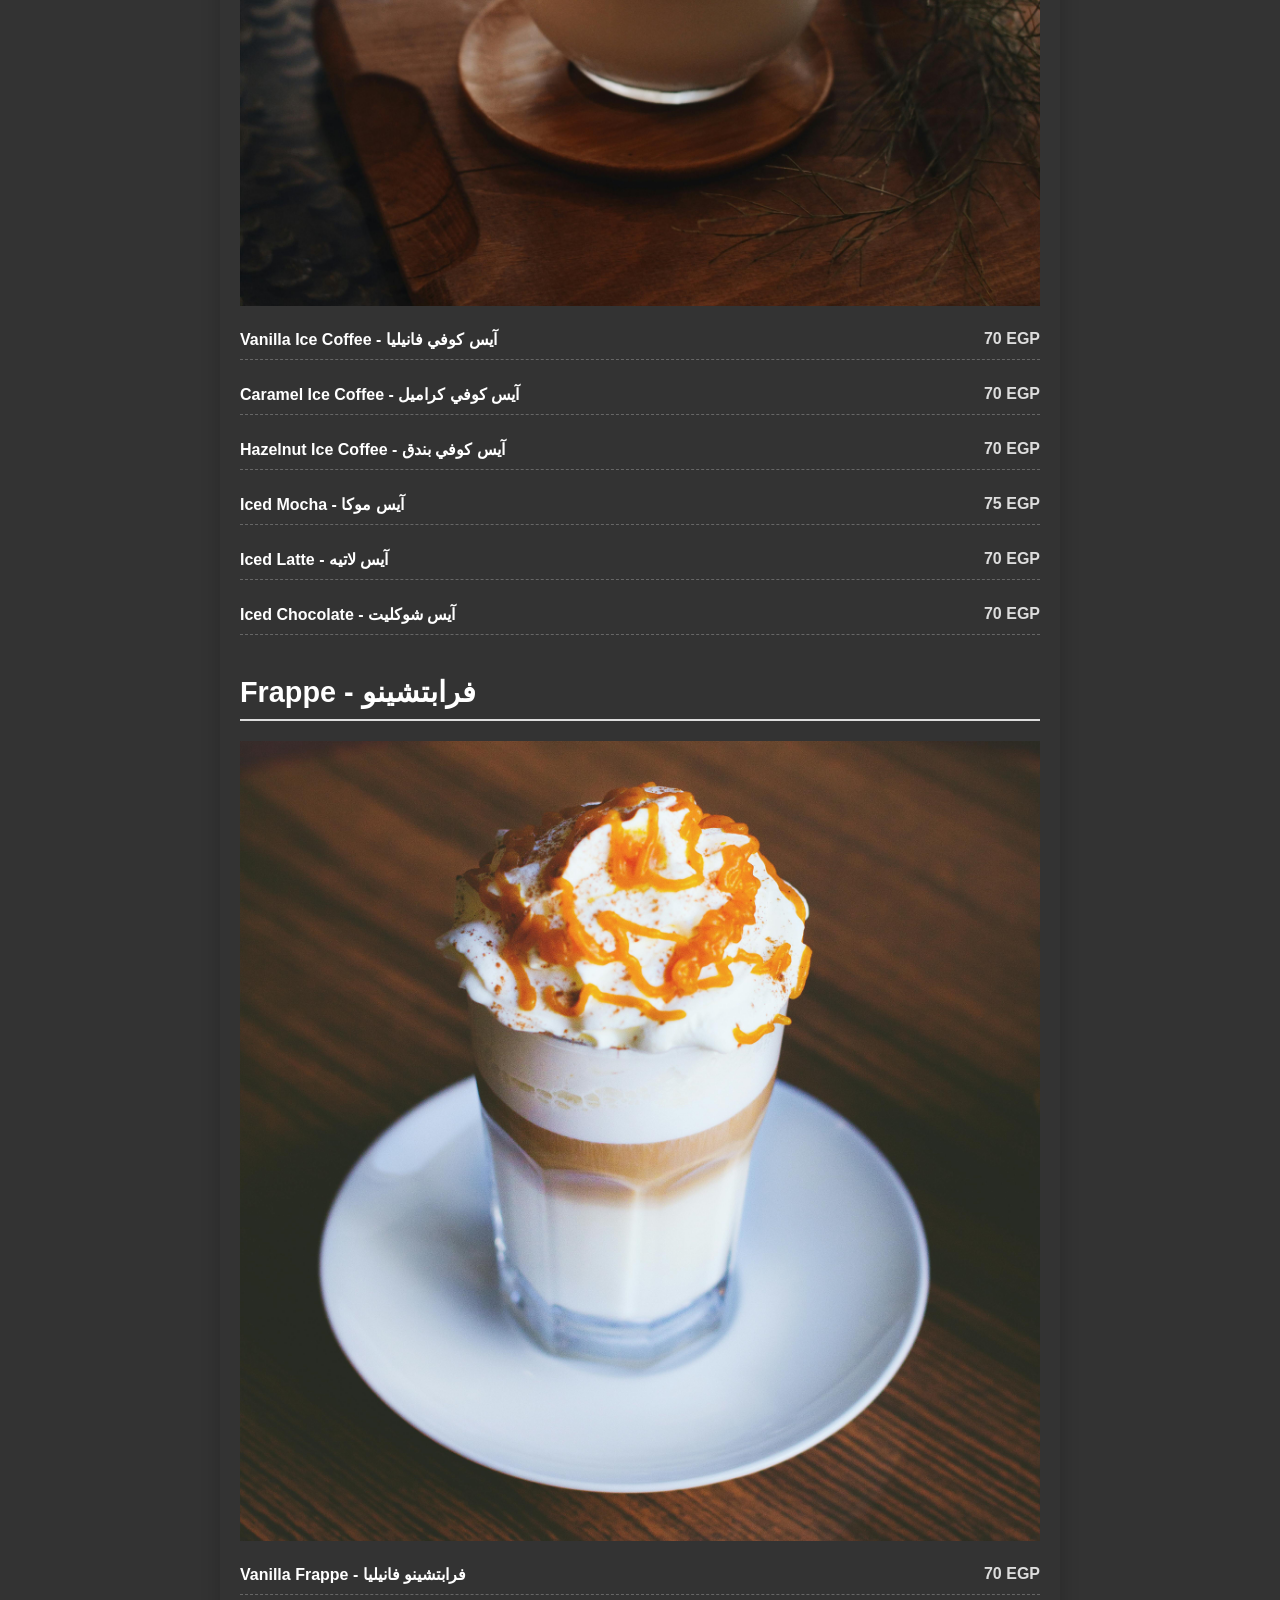
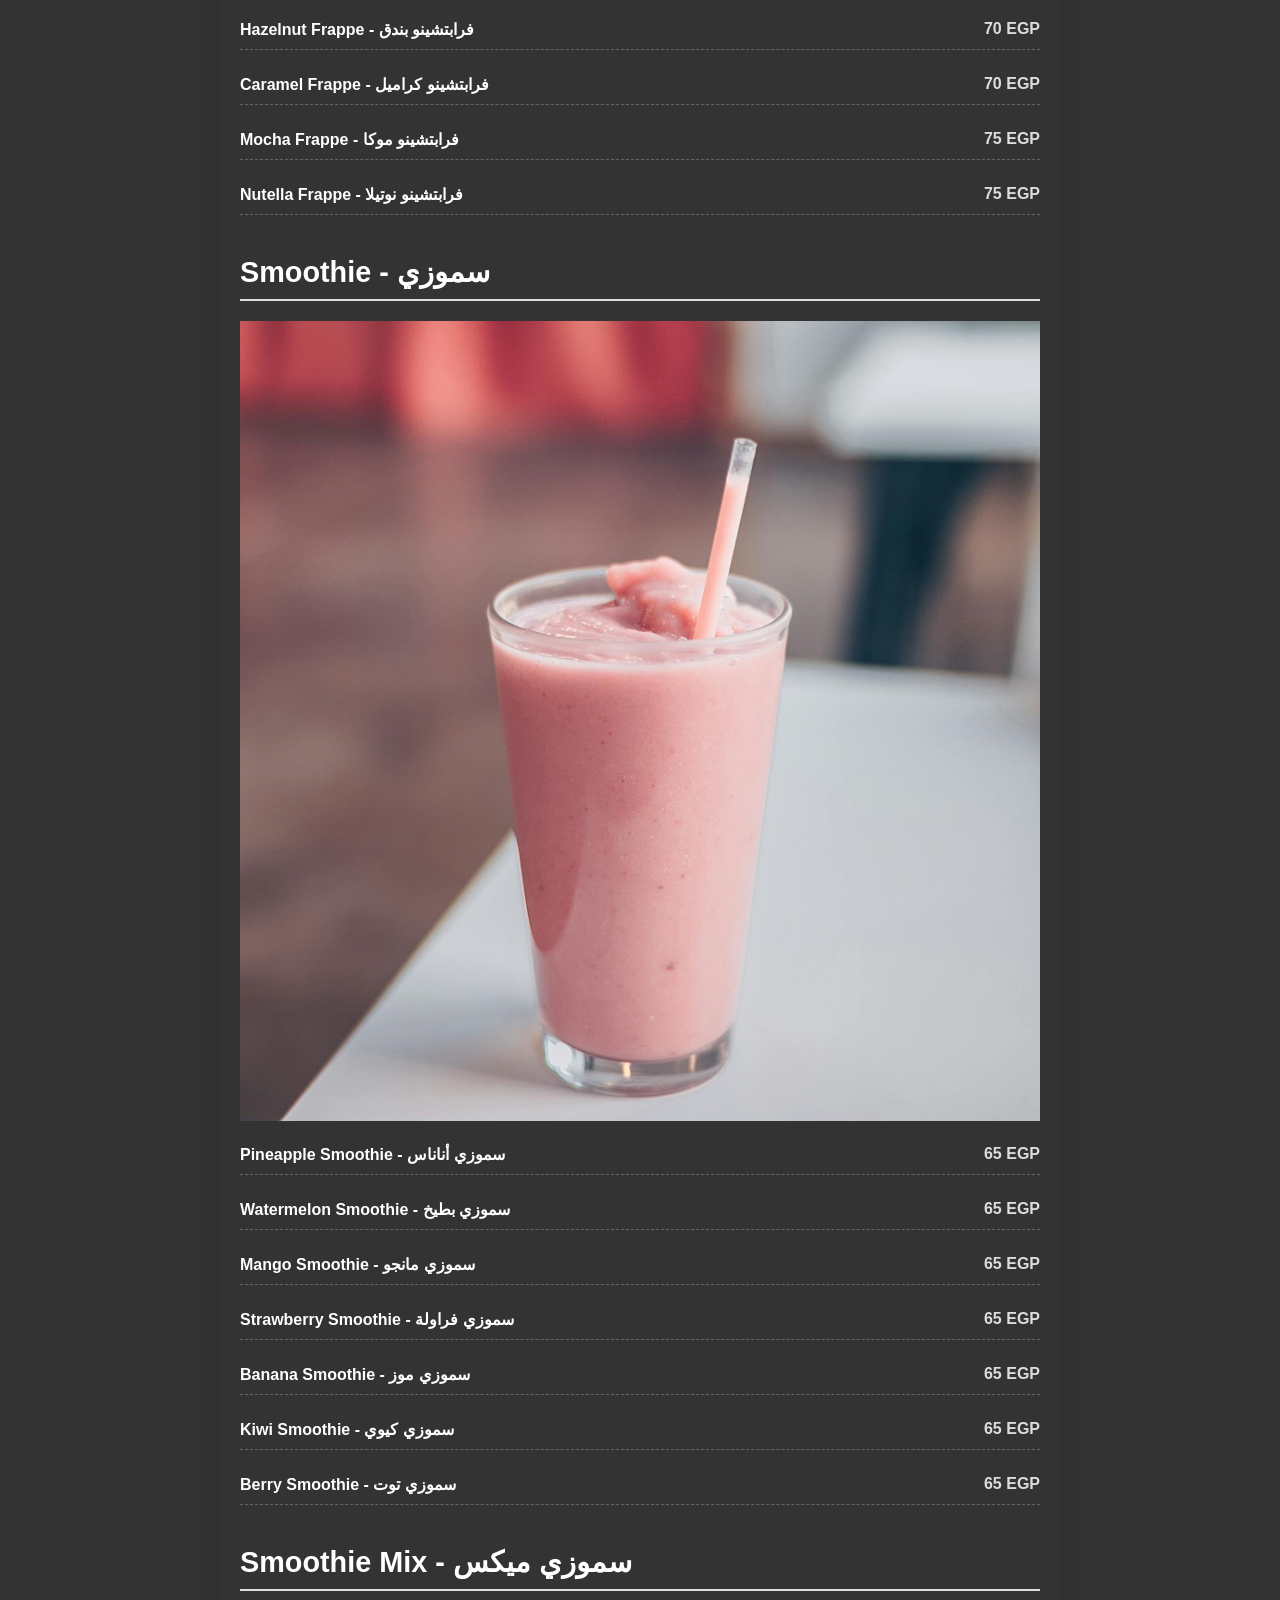
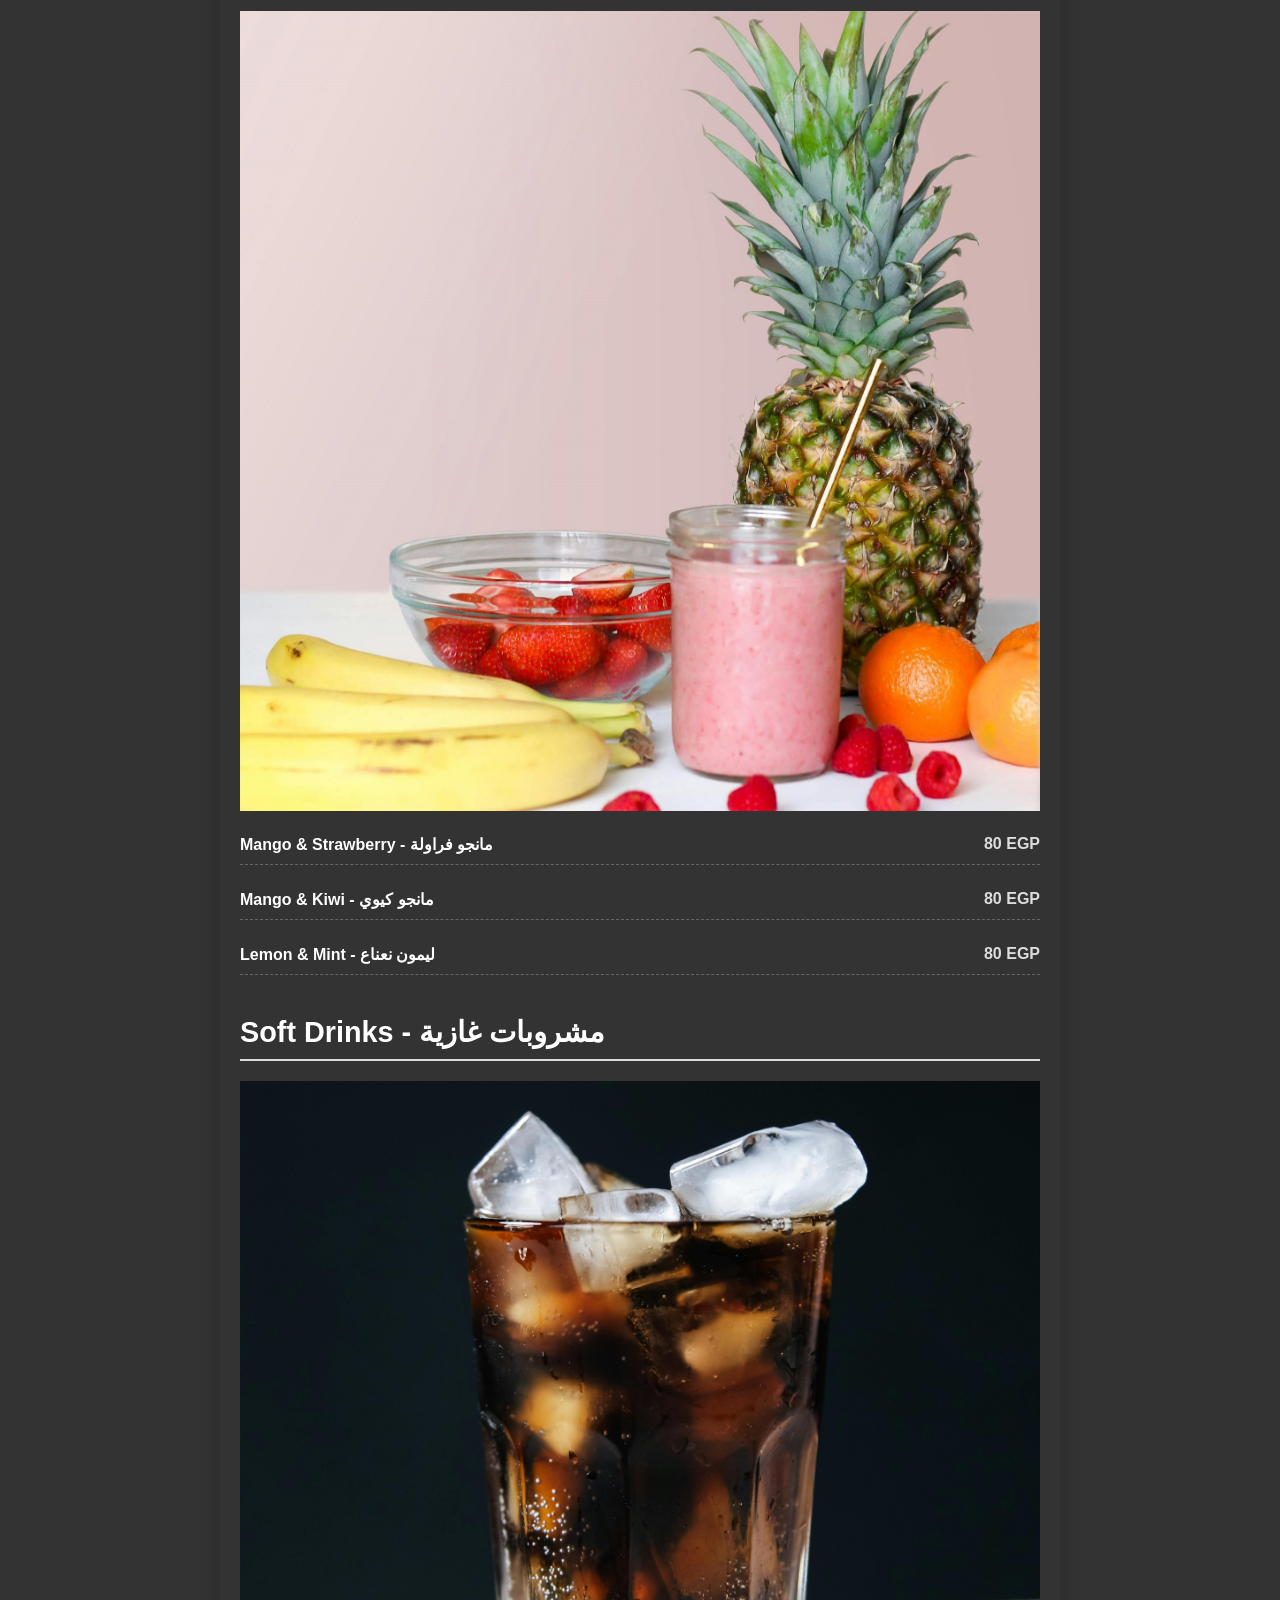
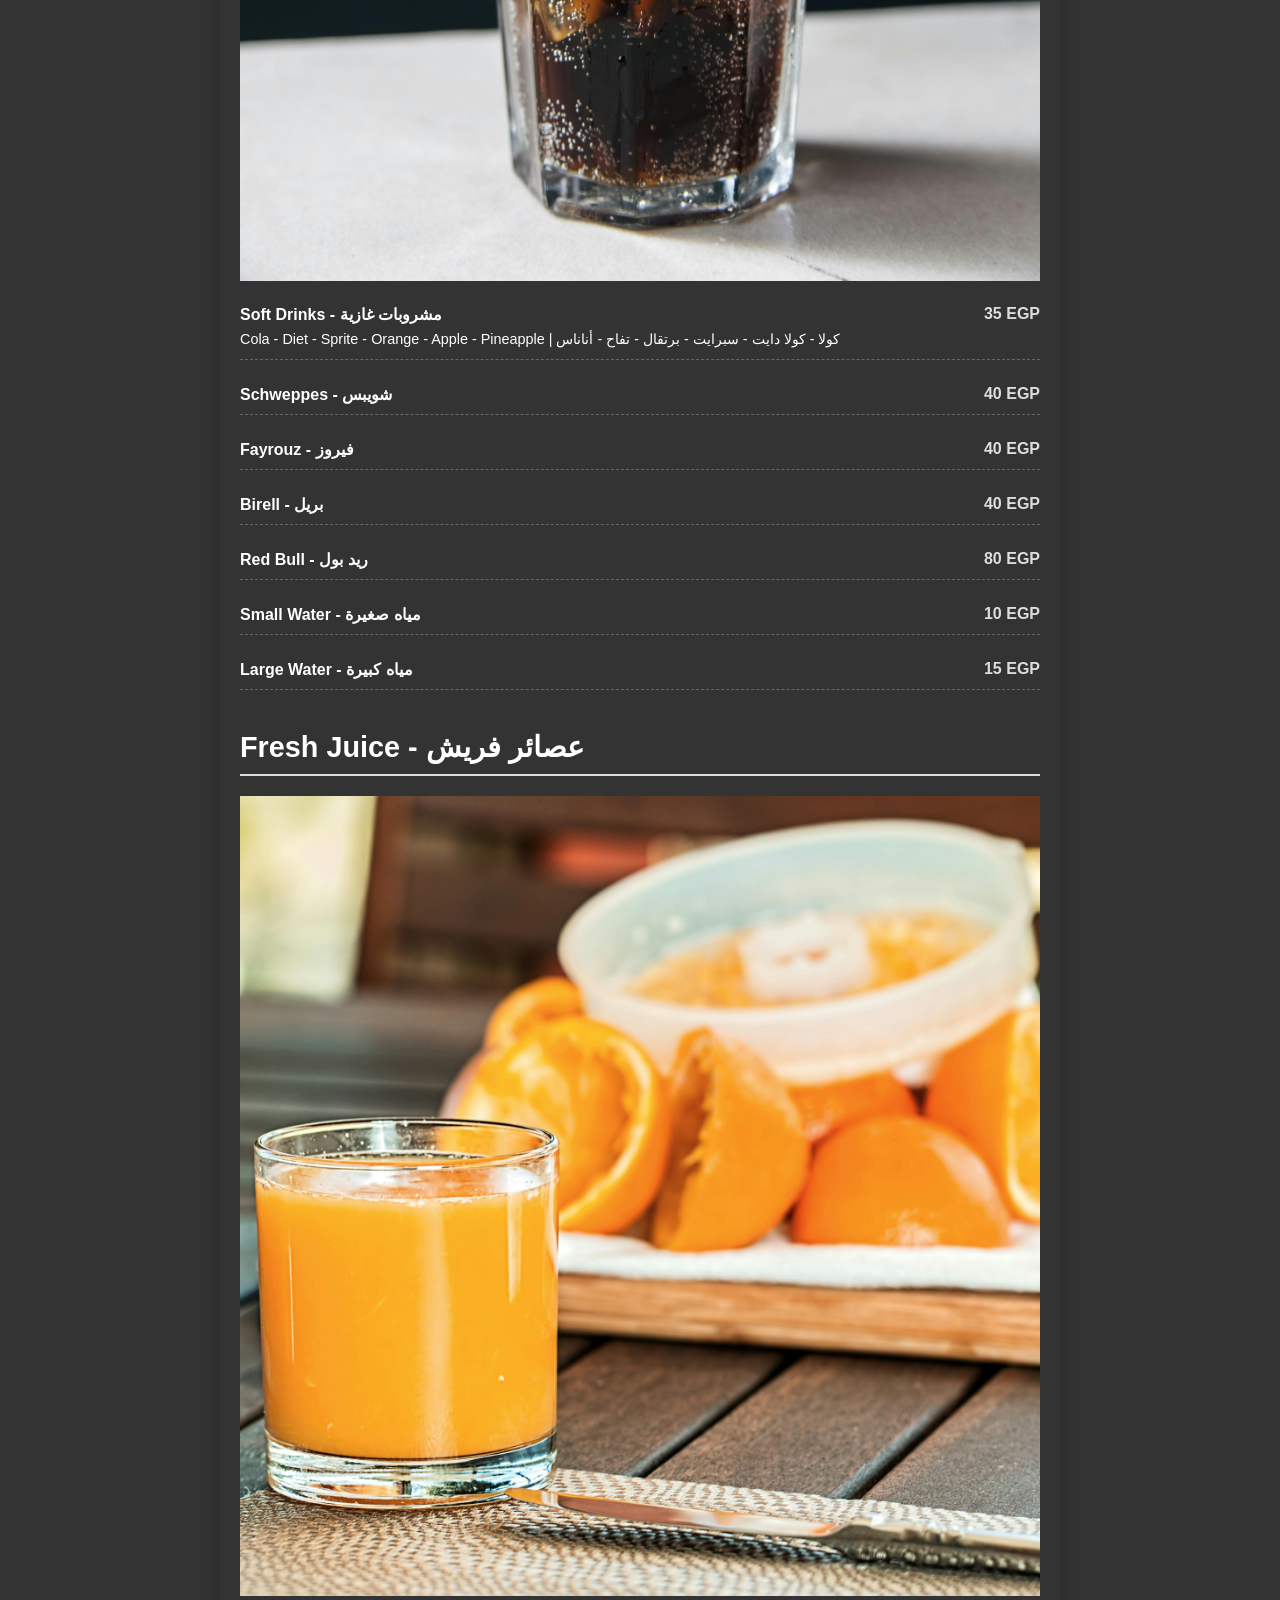
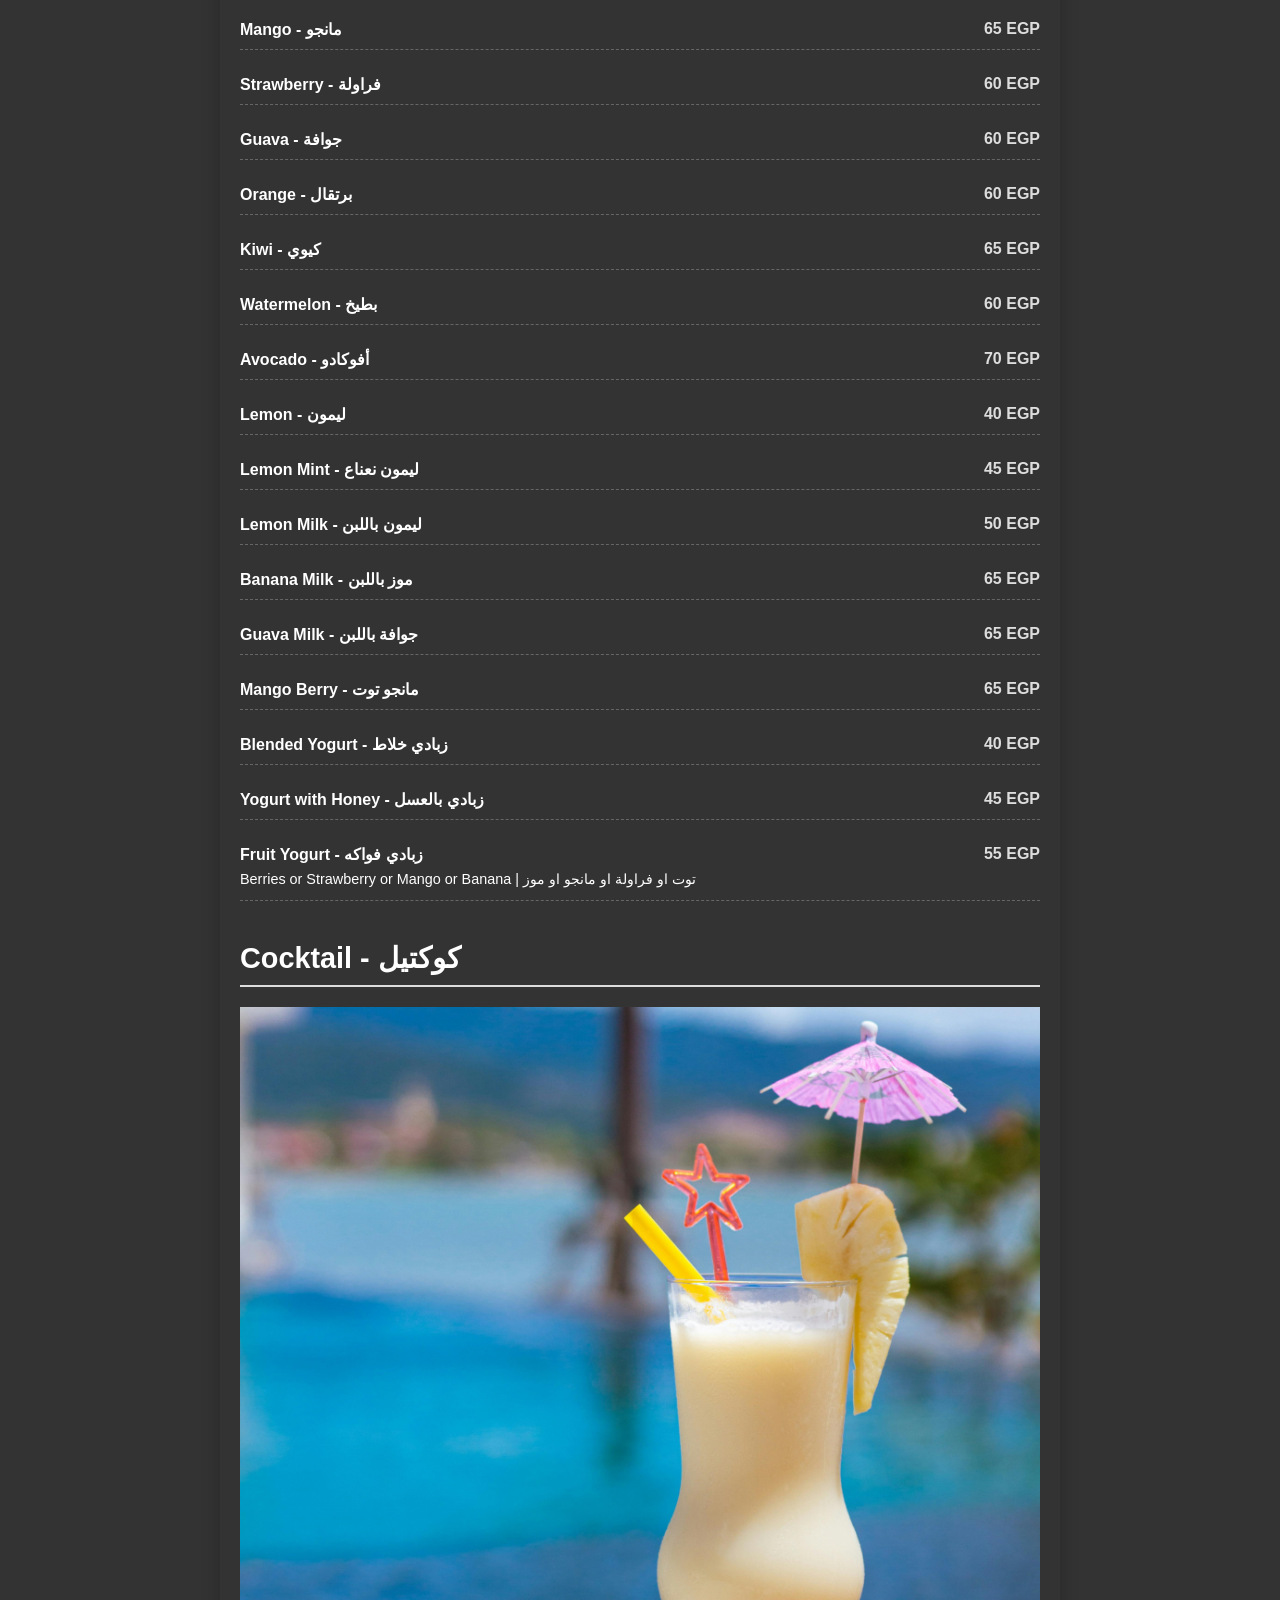
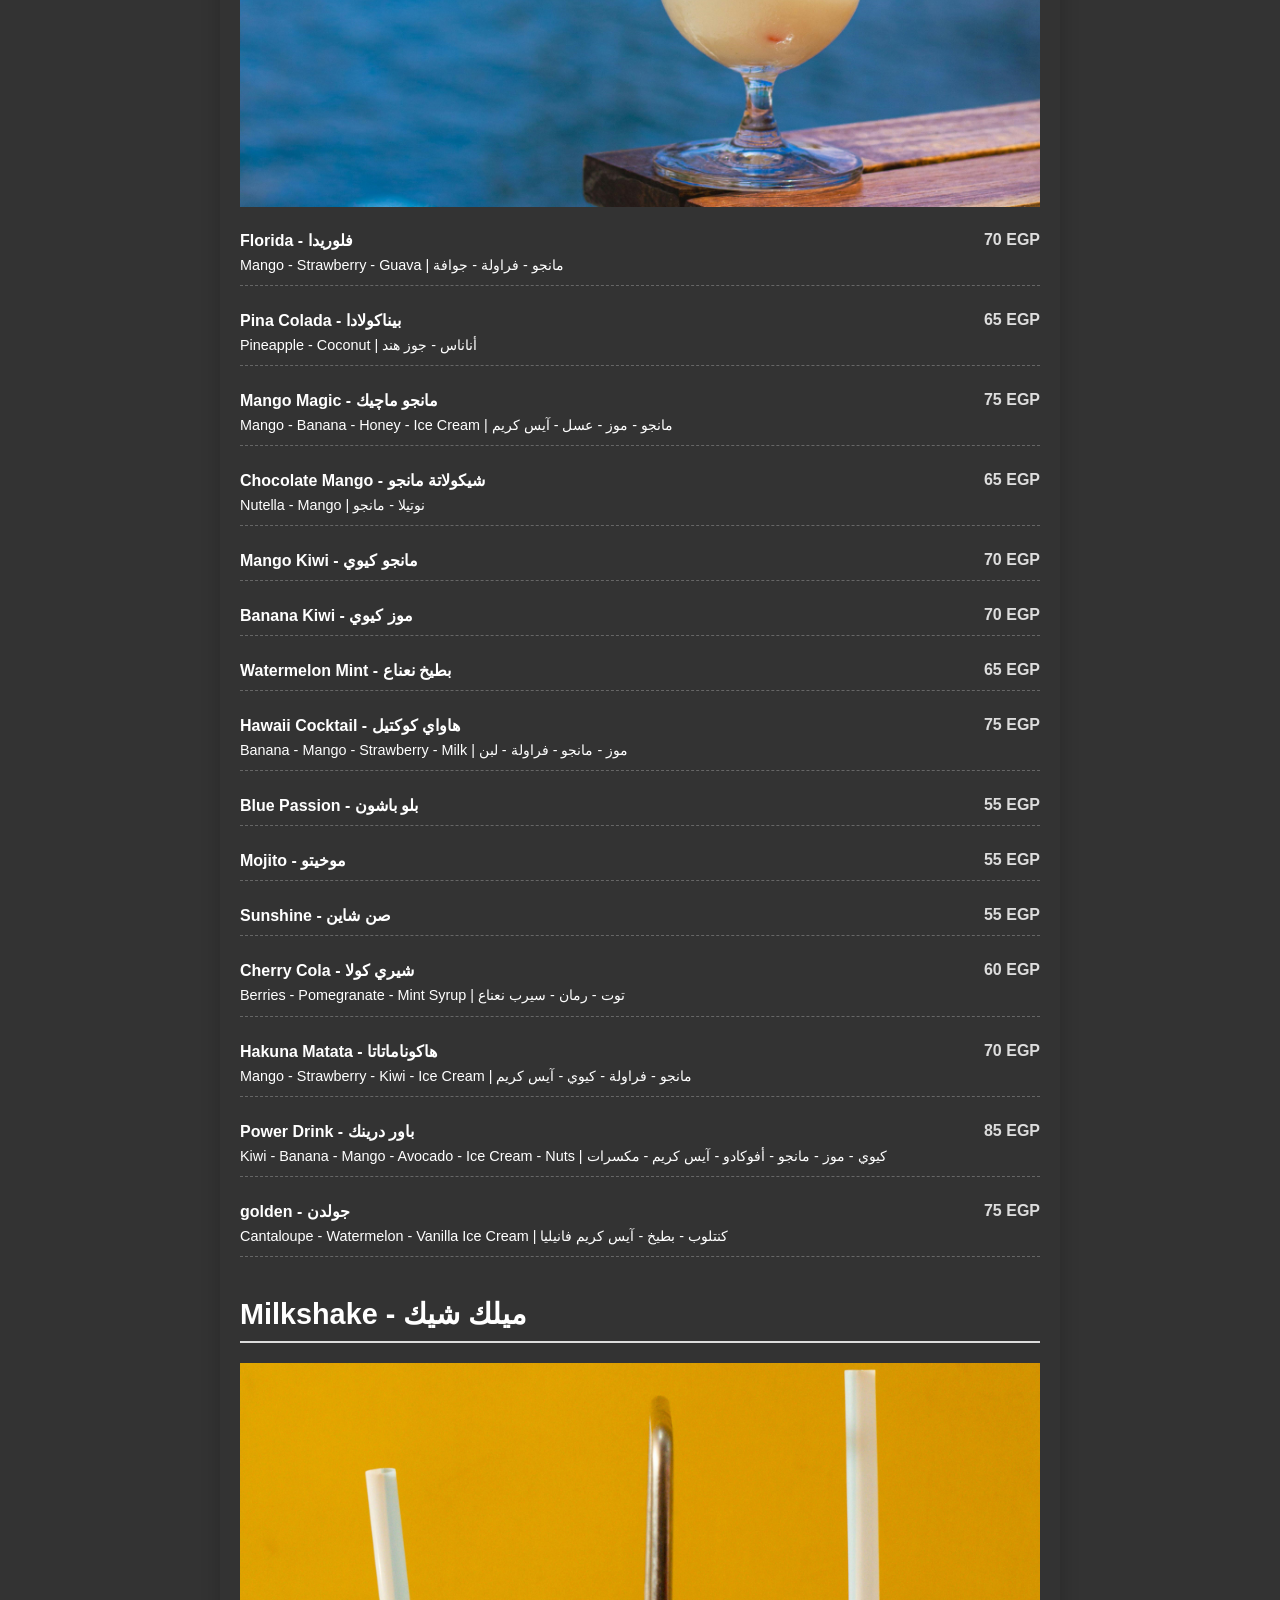
==== commit b748134b: "handle" ====
--- a/menu.html
+++ b/menu.html
@@ -55,7 +55,7 @@
   <h2>Coffee - قهوة</h2>
   <img src="images/coffee.jpg" alt="Coffee" class="section-image">
 
-  <div class="menu-item"><div class="item-row"><span class="item-name">Turkish Coffee - قهوة تركي</span><span class="price">3500000000 EGP</span></div></div>
+  <div class="menu-item"><div class="item-row"><span class="item-name">Turkish Coffee - قهوة تركي</span><span class="price">35 EGP</span></div></div>
   <div class="menu-item"><div class="item-row"><span class="item-name">Double Turkish Coffee - قهوة تركي دوبل</span><span class="price">45 EGP</span></div></div>
   <div class="menu-item"><div class="item-row"><span class="item-name">French Coffee - قهوة فرنساوي</span><span class="price">40 EGP</span></div></div>
   <div class="menu-item"><div class="item-row"><span class="item-name">Double French Coffee - قهوة فرنساوي دوبل</span><span class="price">50 EGP</span></div></div>
